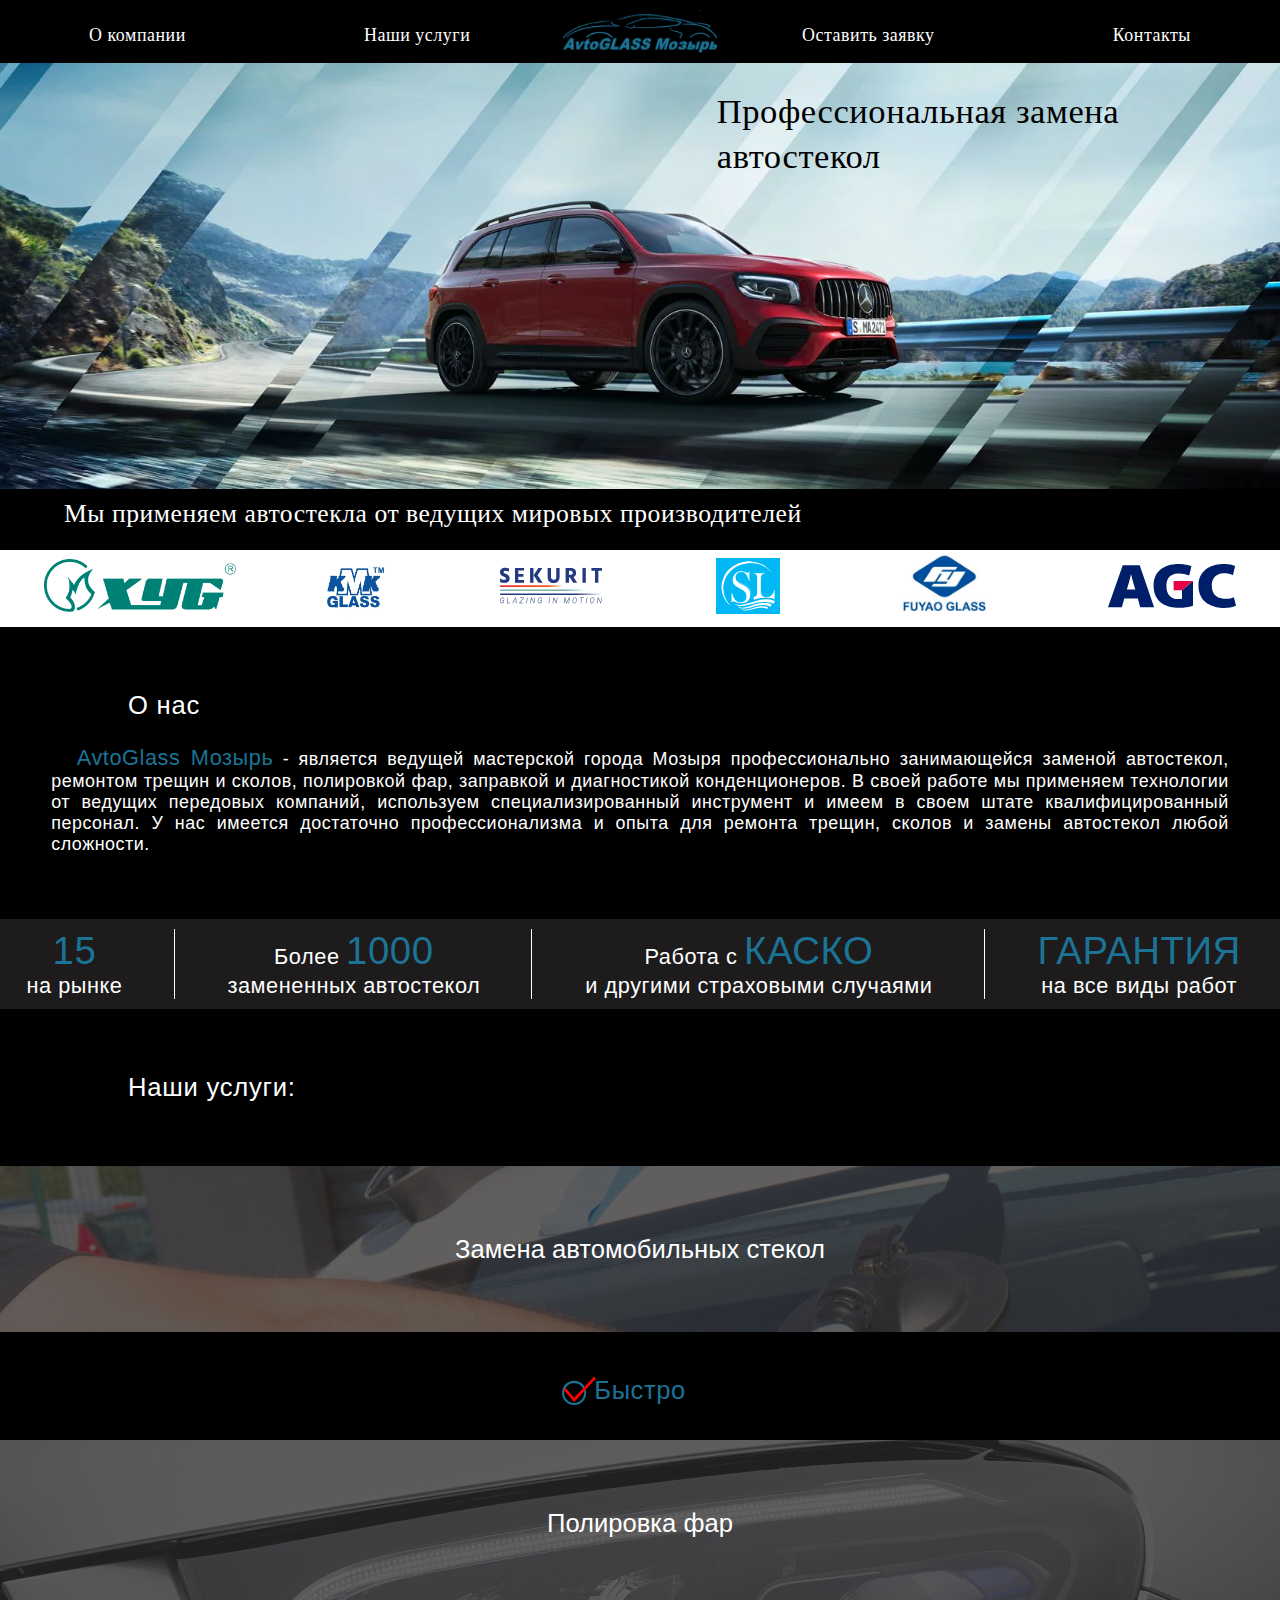
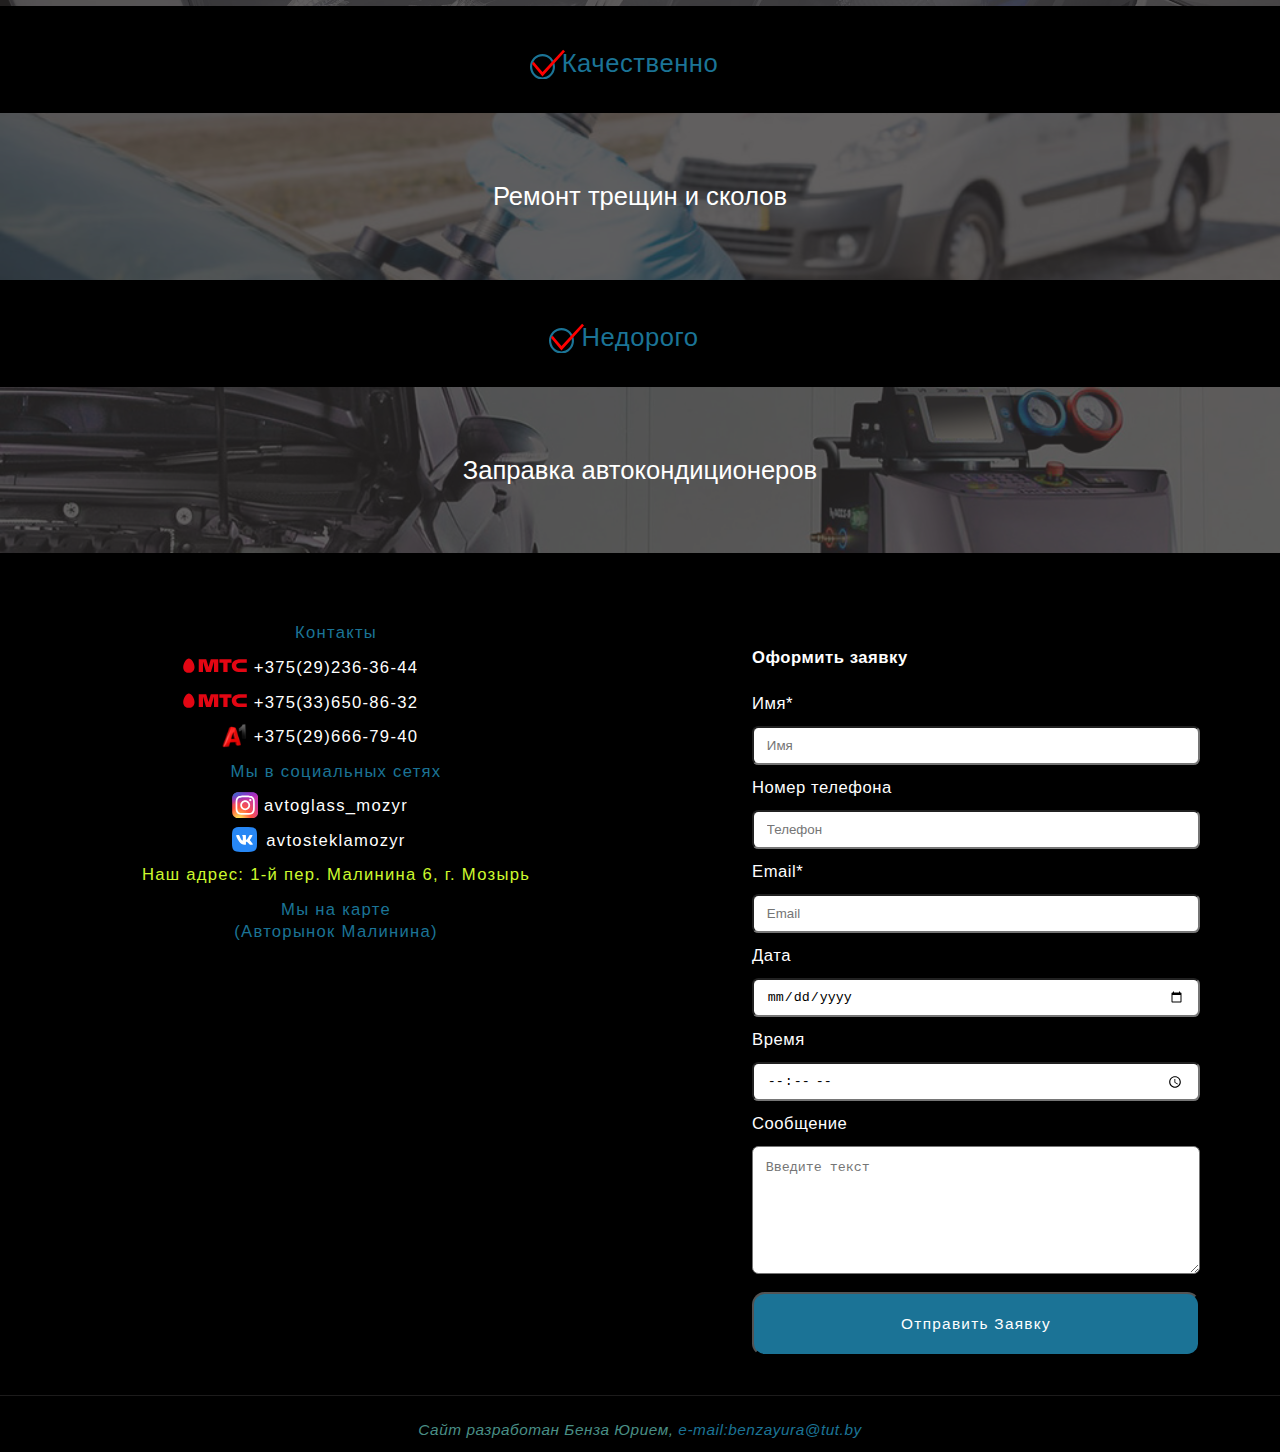
==== index.html @ aba59e52 "Update index.html" ====
<!DOCTYPE html>
<html lang="ru">

<head>
    <meta charset="utf-8">
    <meta name="viewport" content="width=device-width, initial-scale=1">
    <meta name="keywords" content="Мозырь, ">
    <meta name="description" content="">
    <title>Замена автостекал, ремонт сколов, палировка фар, заправка кондиционера</title>
    <script src="https://code.jquery.com/jquery-3.5.1.min.js"
        integrity="sha256-9/aliU8dGd2tb6OSsuzixeV4y/faTqgFtohetphbbj0=" crossorigin="anonymous"></script>

    <link rel="preconnect" href="https://fonts.googleapis.com">
    <link rel="preconnect" href="https://fonts.gstatic.com" crossorigin>
    <link href="https://fonts.googleapis.com/css2?family=Montserrat&display=swap" rel="stylesheet">

    <link href="styleglass1.css" rel="stylesheet" type="text/css">
    <link href="normalize.css" rel="stylesheet" type="text/css">

<body>
    <!--обертка сайта-->
    <!--Шапка сайта-->
    <header class="header">

        <!--Блок шапки с логотипом-->
        <nav class="nav">
            <img class="logo-img" src="image/logoautoglass.svg" width="230" height="70" alt="логотип">

            <ul>
                <li><a href="#about">О компании</a></li>
                <li><a href="#works">Наши услуги</a></li>
                <li><a href="#form_title">Оставить заявку</a></li>
                <li><a href="#contact">Контакты</a></li>
            </ul>
        </nav>
    </header>
    <div class="wrapper">
        <main>
            <h1 class="visiality-hidden"> Замена автостекол, ремонт автостекол, трещин и сколов, полировка фар, заправка
                автокондиционера в Мозыре</h1>
            <section class="presento">
                <h2 class="visiality-hidden">Профессиональная замена автостекол</h2>
                <p>Профессиональная замена автостекол</p>
                <p>Мы применяем автостекла от ведущих мировых производителей </p>

                <ul class="logo_contener">
                    <li><a href="https://www.xinyiglass.com/en/" target="_blank"><img class="logo-XYG" src="image/logo_contener/XYG-logo_Welcome.png" width="230" height="70"   alt="логотип XYG"></a></li>
                    <li><a href="https://kmk.nnov.ru/" target="_blank"><img class="logo-KMK" src="image/logo_contener/KMK_glass.png" width="120" height="70" alt="логотип KMK Glass"></a></li>
                    <li><a href="https://www.saint-gobain-sekurit.com/" target="_blank"><img class="logo-sekurit"  src="image/logo_contener/securit.svg" width="230" height="70"   alt="логотип sekurit"></a></li>
                    <li><a href="https://steklo-lux.ru/" target="_blank"><img class="logo-lemson" src="image/logo_contener/lemson.svg" width="100" height="70" alt="логотип lemson"></a>
                    </li>
                    <li><a href="https://www.fuyaogroup.com/en/" target="_blank"><img class="logo-fyg" src="image/logo_contener/fyg-720.jpg" width="230" height="70" alt="логотип fyg"></a>
                    </li>

                    <li><a href="https://www.agc-glass.eu/ru/o-kompanii/agc-glass-russia" target="_blank"><img class="logo-AGC" src="image/logo_contener/logo.svg" width="230" height="70"  alt="логотип AGC"></a></li>
                </ul>
            </section>
            <section class="about">
                <h2 id="about">О нас</h2>
                <p><span>AvtoGlass Мозырь</span> - является ведущей мастерской города Мозыря профессионально
                    занимающейся заменой автостекол, ремонтом трещин и сколов, полировкой фар, заправкой и диагностикой конденционеров.
                    В своей работе мы применяем технологии от ведущих передовых компаний, используем специализированный инструмент и имеем в своем штате квалифицированный персонал.
                    У нас имеется достаточно профессионализма и опыта для ремонта трещин, сколов и замены автостекол любой сложности. </p>
                <ul class="about_advantage">
                    <li><span>15</span> <br> на рынке</li>
                    <li>Более <span>1000</span> <br> замененных автостекол</li>
                    <li>Работа с <span>каско</span> <br>и другими страховыми случаями </li>
                    <li><span>гарантия</span> <br>на все виды работ</li>
                </ul>
            </section>
            <section class="works">
                <h2 id="works">Наши услуги:</h2>
                <!--<ul class="works_list">
       <li>Быстро</li>
       <li>Качественно</li>
       <li>Недорого</li>
       </ul>-->
                <div class="services">
                    <div class="flex">
                        <button class="button glass" onclick="myFunction1()"></button>

                    </div>
                    <div class=" myDIV myDIV1" id="myDIV1">
                        <div class="myDIV1_contener1">
                            <div>
                                <img class="img_contener1" src="image/glassCrack1.jpg" width="700" height="515"
                                    alt="Поврежденное стекло">
                                <p>Помните! Безопасность на дорогах - превыше всего!</p>
                                <p>В соответвии с действующими ПДД Республики Беларусь запрещается участие транспортных
                                    средств в дорожном движении если ветровое стекло транспортного средства со стороны
                                    водителя имеет трещину (трещины) в зоне, очищаемой стеклоочистителем (ПДД приложение
                                    4 глава 4 п.24).</p>
                            </div>
                            <p class="myDIV1_p1"> Знаете ли вы, что лобовое стекло вашего автомобиля является защитным
                                устройством?
                                В дополнение к своей основной функции защиты пассажиров автомобиля от ветра, воды и
                                мусора, ветровое стекло может помочь уменьшить травмы при аварии и даже спасти вашу
                                жизнь или жизнь пассажира.
                                <br>Как? <br>
                                При столкновении ветровое стекло предотвращает попадание большинства посторонних
                                предметов в салон автомобиля. Во многих автомобилях ветровое стекло также играет
                                решающую роль в срабатывании подушки безопасности переднего пассажира. Наконец, ветровое
                                стекло (и заднее стекло) поддерживает крышу автомобиля при опрокидывании, чтобы
                                предотвратить ее обрушение.
                                Повреждение ветрового стекла может ухудшить обзор водителя в дополнение к описанным выше
                                функциям безопасности. Поэтому важно регулярно проверять ветровое и другие стекла на
                                наличие проблем. Если ваше лобовое стекло треснуло или каким-либо образом повреждено,
                                вам следует обратиться в свою страховую компанию или к специалисту по автомобильным
                                стеклам, чтобы договориться о ремонте или замене.</>
                        </div>
                        <p>Мы предлагаем:</p>
                        <div class="myDIV1_contener2">
                            <img class="img_contener2" src="image/glass1.png" width="700" height="515"
                                alt="Поврежденное стекло">

                            <ul>
                                <li> Качественную замену автомобильных стекол опытным персоналом </li>
                                <li> Использование сертифицированного профессионального инструмента</li>
                                <li> Консультацию и подбор автомобильных стекол для Вашего автомобиля </li>
                                <li> Автомобильные стекла от ведущих мировых производителей в наличии и под заказ. </li>
                                <li> Каждое автомобильное стекло имеет сертификат соответствия ТР ТС 018/2011 “ О
                                    безопасности колесных транспортных средств”</li>
                                <li> Предварительную запись , для экономии Нашего и Вашего времени</li>
                                <li>Вкусный бесплатный кофе (пока Мы работаем Вы отдыхаете)</li>
                            </ul>
                        </div>
                        <div class="myDIV1_contener3">
                            <figure class="gallery">
                                <figcaption><a class='desktop'>Наши работы</a>
                                </figcaption>
                                        <img class="full-foto" src="image/gallery/gallery1.jpg" width="1440"
                                            height="900" alt="Фотогалерея">
                            </figure>
                            <figure class="gallery-item">
                                <button class="gallery-img_item" type="button"><img src="image/gallery/gallery1.jpg"
                                        width="320" height="240" alt="Фотогалерея"></button>
                                <button class="gallery-img_item" type="button"><img src="image/gallery/gallery2.jpg"
                                        width="320" height="240" alt="Фотогалерея"></button>
                                <button class="gallery-img_item" type="button"><img src="image/gallery/gallery3.jpg"
                                        width="320" height="240" alt="Фотогалерея"></button>
                                <button class="gallery-img_item" type="button"><img src="image/gallery/gallery4.jpg"
                                        width="320" height="240" alt="Фотогалерея"></button>
                                <button class="gallery-img_item" type="button"><img src="image/gallery/gallery5.jpg"
                                        width="320" height="240" alt="Фотогалерея"></button>
                                <button class="gallery-img_item" type="button"><img src="image/gallery/gallery6.jpg"
                                        width="320" height="240" alt="Фотогалерея"></button>
                                <button class="gallery-img_item" type="button"><img src="image/gallery/gallery7.jpg"
                                        width="320" height="240" alt="Фотогалерея"></button>
                                <button class="gallery-img_item" type="button"><img src="image/gallery/gallery8.jpg"
                                        width="320" height="240" alt="Фотогалерея"></button>
                                <button class="gallery-img_item" type="button"><img src="image/gallery/gallery9.jpg"
                                        width="320" height="240" alt="Фотогалерея"></button>
                                <button class="gallery-img_item" type="button"><img src="image/gallery/gallery10.jpg"
                                        width="320" height="240" alt="Фотогалерея"></button>
                                <button class="gallery-img_item" type="button"><img src="image/gallery/gallery11.jpg"
                                        width="320" height="240" alt="Фотогалерея"></button>
                                <button class="gallery-img_item" type="button"><img src="image/gallery/gallery12.jpg"
                                        width="320" height="240" alt="Фотогалерея"></button>
                                <button class="gallery-img_item" type="button"><img src="image/gallery/gallery13.jpg"
                                        width="320" height="240" alt="Фотогалерея"></button>
                                <button class="gallery-img_item" type="button"><img src="image/gallery/gallery14.jpg"
                                        width="320" height="240" alt="Фотогалерея"></button>
                                <button class="gallery-img_item" type="button"><img src="image/gallery/gallery15.jpg"
                                        width="320" height="240" alt="Фотогалерея"></button>
                                <button class="gallery-img_item" type="button"><img src="image/gallery/gallery16.jpg"
                                        width="320" height="240" alt="Фотогалерея"></button>
                            </figure>

                        </div>
                        <div class="myDIV1_social">
                            <p>Еще больше работ вы можете посмотреть:</p>
                            <p><a class="myDIV1_instagram"
                                    href="https://www.instagram.com/avtoglass_mozyr/">avtoglass_mozyr</a></p>
                            <p><a class="myDIV1_vk" href="https://vk.com/avtosteklamozyr">avtosteklamozyr</a></p>
                        </div>
                    </div>
                    <div class="between">
                        <p>Быстро</p>
                    </div>

                    <button class="button headlight" onclick="myFunction2()"></button>
                    <div class=" myDIV myDIV2" id="myDIV2">
                        <div class="myDIV2_contener1">
                            <p></p>
                            <p>Во время эксплуатации транспортного средства со временем в результате воздействия
                                окружающей среды (в виде взвешенных твердых частиц песка, пыли, мелких камней и др.)
                                происходит износ поверхности стекла (пластика) фары. Потускнение и потертости
                                поверхности фар приводят к рассеиванию света и уменьшению освещения участка дороги, что
                                в свою очередь влияет на безопасность дорожного движения.
                                <br> Мы рекомендуем при старении и износе поверхности стекла (пластика) фар производить
                                их полировку. Полировка фар позволит восстановить их светотехнические характеристики.
                            </p>
                        </div>
                        <div class="myDIV2_contener2">
                            <ul>
                                <li> В нашей мастерской Вы сможете: </li>
                                <li> Получить бесплатную консультацию по полировке фар или их замене на Вашем автомобиле
                                </li>
                                <li> Произвести полировку фар опытным персоналом с использованием профессиональных
                                    средств </li>
                                <li> Подготовить фары Вашего автомобиля к прохождению техосмотра</li>
                                <li> Подобрать и заказать новую фару в Нашем магазине</li>
                                <li> Произвести замену фар Вашего автомобиля</li>
                                <li>Предварительно записаться и не стоять в очереди</li>
                            </ul>
                            <div class='container'>
                                <div class='img background-img'></div>
                                <div class='img foreground-img'></div>
                                <input type="range" min="1" max="100" value="50" class="slider" name='slider'
                                    id="slider">
                                <div class='slider-button'></div>
                            </div>
                        </div>

                    </div>

                    <div class="between">
                        <p>Качественно</p>
                    </div>
                    <button class="button crack" onclick="myFunction3()"></button>
                    <div class=" myDIV myDIV3" id="myDIV3">
                        <div class="myDIV3_contener">

                            <p class="myDIV3_image1"></p>



                            <p>Каждый автовладелец знает, что всегда есть вероятность повреждения автомобильного стекла
                                во время движения по дорогам.
                                В случае повреждения автомобильного стекла необходимо сразу же обратиться в
                                специализированную мастерскую для того чтобы минимизировать последствия от полученного
                                повреждения. Если не вовремя обратиться к специалистам по ремонту трещин и сколов, то со
                                временем скол или маленькая трещина перейдет в более серьезное повреждение, которое
                                повлечет за собой замену целого стекла .
                                Конечно, Вы можете купить в интернете (магазине) набор для ремонта сколов и трещин и
                                попробовать самим отремонтировать повреждения. Но задайте себе вопрос : - а хватает ли у
                                меня опыта, для выполнения таких работ?; Ведь при ремонте сколов и трещин необходим
                                драгоценный опыт который накапливается годами, нужен профессиональный инструмент и нужен
                                соблюдать технологию ремонта. Своми действиями вы можете усугубить ситуацию с Вашим
                                поврежденным стеклом и в последствии Вам понадобиться не ремонт а замена всего стекла.

                            </p>
                        </div>
                        <p class="myDIV3_p1">При обращении в Нашу мастерскую:</p>
                        <ul class="myDIV3_ul1">
                            <li>Вы получите бесплатную консультацию по поврежденному автомобильному стеклу Вашего
                                автомобиля.</li>
                            <li>Качественный ремонт трещин и сколов опытным персоналом, с использованием
                                специализированого инструмента и применением профессиональных материалов.</li>
                            <li>В случае невозможности ремонта автомобильного стекла (в виду сильного повреждения или
                                уменьшению прочности стекла при ремонте), мы предложим Вам новое стекло в наличии или
                                под заказ.</li>
                        </ul>
                        <p class="myDIV3_p2">Будем рады видеть Вас в нашей мастерской и оказать Вам помощь в ремонте
                            сколов и трещин. Мы уверены что Наш ремонт трещин и сколов позволит Вам довольно на долго
                            отлажить дорогостоящую замену автомобильного стекла.</p>
                        <p class="myDIV3_p3"> Для Вас мы подготовили небольшую памятку в случае повреждения Вашего
                            автомобильного стекла:
                        </p>
                        <ul class="myDIV3_ul2">
                            <li>При образовании на Вашем автомобильном стекле скола или трещены, следует немедленно
                                защитить (заклеить подручными средствами:скотч, наклейка, лейкопластырь) место
                                повреждения от попадания в него влаги, пыли или грязи. </li>
                            <li>По возможности как можно быстрее навестите специализированную мастерскую для устранения
                                скола или трещины</li>

                        </ul>
                        <p class="myDIV3_p4">По ремонту автомобильных стекол создано не мало роликов на YouTube, мы
                            рекомендуем посмотреть материал от аттестованных проффесионалов НТВ+ передача “Главная
                            дорога”</p>
                        <div class="video"><video controls preload="metadata" poster="image/road.png" width="640"
                                height="360" src=""></video></div>
                    </div>
                    <div class="between">
                        <p>Недорого</p>
                    </div>
                    <button class="button autoconditioner" onclick="myFunction4()"></button>
                    <div class="myDIV myDIV4" id="myDIV4">
                        <figure class="myDIV4_image1"><img src="image/condishion1.jpg" width="1024" height="683"
                                alt="Кондиционер"></figure>
                        <p>Все автомобилисты знают, насколько важен исправный автомобильный кондиционер, чтобы пережить
                            жаркое лето. Нет ничего более разочаровывающего, чем сесть в свой автомобиль в жаркий летний
                            день и встретить теплый душный воздух. Вдвое больше, когда вы запускаете систему
                            кондиционирования воздуха на полную мощность и не чувствуете никакой разницы! </p>
                        <p><span>Так какой же принцип работы кондиционера ? </span></p>
                        <p>Кондиционер охлаждает воздух за счет изменения агрегатных состояний рабочего вещества системы
                            — хладагента. Хладагент при переходе из одного агрегатного состояния в другое принимает или
                            отдает тепло. В контуре системы кондиционирования хладагент переходит из газообразного
                            состояния в жидкое в конденсоре, затем проходит через фильтр-осушитель и в испарителе вновь
                            переходит в газообразное состояние.
                            Хладагент поступает в компрессор в газообразном состоянии, где сжимается до 1200 кПа, отчего
                            температура хладагента повышается до 150С, и направляет его дальше по контуру к конденсору.
                            В конденсоре сжатый хладагент переходит в жидкое состояние – конденсируется, и выделяет
                            тепло, которое рассеивается в окружающей среде. Затем хладагент в виде жидкости высокого
                            давления проходит через фильтр-осушитель и направляется в испаритель. Фильтр-осушитель —
                            следующий блок — удаляет загрязнения и воздух из жидкого хладагента, а также уменьшает
                            влажность.
                            В испарителе давление хладагент движется по трубкам. Вентилятор продувает воздух из салона
                            автомобиля через испаритель, воздух охлаждается, тепло от него передается хладагенту.
                            Давление жидкости понижается, и хладагент становится газообразным.
                            После чего хладагент снова подается в компрессор и цикл замыкается.Мы рекомендуем
                            производить техническое обслуживание системы кондиционирования автомобиля один раз в два
                            года. Статистика показывает, что даже новые автомобили ежегодно теряют примерно 10%
                            газообразного хладагента в своих системах кондиционирования воздуха.  </p>
                        <figure class="myDIV4_image2"><img src="image/condishion2.jpg " width="1080" height="1080"
                                alt="Кондиционер"></figure>
                      
                        <p><span>Как понять нужна ли диагностика и заправка автомобильного кондиционера ?</span></p>

                        <ul class="myDIV4_diagnostik">
                            <li>Воздух, выдуваемый из вентиляционных отверстий автомобиля, уже не такой холодный, как
                                раньше. Это самый явный признак того, что вам нужно заправить автомобильный кондиционер.
                            </li>
                            <li>В жаркие дни ваш автомобильный кондиционер изо всех сил пытается снизить температуру в
                                салоне вашего автомобиля до комфортного уровня, но снижения температуры не происходит.
                            </li>
                            <li>Ваш автомобильный кондиционер издает неприятный затхлый запах. Этот запах вызван
                                скоплением влаги, частиц и грязи, скопившихся в газообразном хладагенте.
                            </li>
                            <li>Вы слышите странный стук, дребезжание или скрежет, исходящие из системы
                                кондиционирования автомобиля</li>
                        </ul>
                        <figure class="myDIV4_image3"><img src="image/condishion3.jpg" width="1080" height="1080"
                                alt="Кондиционер"></figure>
                        <ul class="myDIV4_masters">
                            <li>При обращении в нашу мастерскую:</li>
                            <li>Произведем осмотр приводных ремней и шкивов, рабочих клапанов, термостатов и шлангов на
                                наличие дефектов. </li>
                            <li>Проверим систему кондиционирования на наличие утечек</li>
                            <li>Проверим давление хладоагента в системе, при необходимости дозаполним систему</li>
                            <li>Проверим работоспособность Вашего автокондиционера, выявим и устраним все неисправности
                            </li>
                            <li>Дадим рекомендации на обслуживание Вашего автомобильного кондиционера</li>
                        </ul>
                        <div class="clearfix"></div>
                        <div class="myDIV4_image45">
                            <figure class="myDIV4_image4"><img src="image/condishion4.jpg" width="1080" height="1080"
                                    alt="Кондиционер"></figure>
                            <figure class="myDIV4_image5"><img src="image/condishion5.jpg" width="1080" height="1080"
                                    alt="Кондиционер"></figure>
                        </div>
                        <ul class="myDIV4_recomendet">

                            <li>Мы рекомендуем:</li>
                            <li>Раз в неделю запускайте кондиционер автомобиля. Это особенно важно зимой, так как
                                регулярно работающий кондиционер поддерживает давление хладагента. Когда наступит лето,
                                ваш кондиционер не потеряет давления и будет готов к жарким дням.
                            </li>
                            <li>Всегда держите окна закрытыми, когда работает кондиционер. Открытые окна означают, что
                                кондиционированный воздух теряется снаружи, поэтому топливо, необходимое для питания
                                кондиционера, тратится впустую.

                            </li>
                            <li>Профессиональное обслуживание вашей системы каждые 2 года. Как и любая другая часть
                                вашего автомобиля, система кондиционирования воздуха должна обслуживаться экспертами,
                                чтобы поддерживать ее оптимальную работу.</li>
                        </ul>
                    </div>
                </div>
            </section>
           
        </main>

    <footer>
     <div class="footer">
        <div class="contact">
            <p>Контакты</p>
            <ul class="tel" id="contact">
                <li><a class="MTS" href="tel:+375(29)236-36-44">+375(29)236-36-44</a></li>
                <li><a class="MTS" href="tel:+375(33)650-86-32">+375(33)650-86-32</a></li>
                <li><a class="A1" href="tel:+375(29)666-79-40">+375(29)666-79-40</a></li>
            </ul>
            <p>Мы в социальных сетях</p>
            <ul class="social">
                <li><a class="instagram"
                    href="https://www.instagram.com/avtoglass_mozyr/">avtoglass_mozyr</a></li>
                <li><a class="vk" href="https://vk.com/avtosteklamozyr">avtosteklamozyr</a></li>
               
            </ul>
            <address> Наш адрес: 1-й пер. Малинина 6, г. Мозырь</address> 
            <P>Мы на карте <br>(Авторынок Малинина)</P>
            <iframe class="map"
                src="https://www.google.com/maps/embed?pb=!1m18!1m12!1m3!1d1002.5286753889952!2d29.191171731152107!3d52.03789367559298!2m3!1f0!2f0!3f0!3m2!1i1024!2i768!4f13.1!3m3!1m2!1s0x46d6116b9465a79f%3A0xa7bdf211d21f48d2!2z0JDQstGC0L7RgdGC0LXQutC70LA!5e0!3m2!1sru!2sby!4v1644498384861!5m2!1sru!2sby"
                width="255" height="160" style="border:0;" allowfullscreen="" loading="lazy"></iframe>
        </div>
        <div class="form">
            <form action="sender.php" id="form" method="post">
                <h3 class="form_title" id="form_title">Оформить заявку</h3>
                <div class="form_item">
                <label for="formName" class="form_label">Имя*</label>
                <input id="formName" type="text" class="name form_input" name="name" placeholder="Имя"  tabindex="0" required>
                </div>
                <div class="form_item">
                <label for="tel" class="form_label">Номер телефона</label>
                <input id="tel" type="tel" class="phone form_input" name="phone" placeholder="Телефон" tabindex="0">
                </div>
                <div class="form_item">
                <label for="formEmail" class="form_label">Email*</label>
                <input  id="formEmail" type="email"  class="email form_input" name="email" placeholder="Email" required tabindex="0">
                </div>
                <div class="form_item">
                    <label for="formData" class="form_label">Дата</label>  
                    <input type="date" id="formData" class="form_input" name="data" tabindex="0">
                    </div>
                    <div class="form_item">
                        <label for="formTime" class="form_label">Время</label>  
                        <input type="time" id="formTime" class="form_input" name="time"  tabindex="0">
                        </div>
                <div class="form_item">
                <label for="formMessage" class="form_label">Сообщение</label>  
                <textarea id="formMessage" class="form_input" name="text" placeholder="Введите текст" tabindex="0"></textarea>
                </div>
             
                <button type="button" class="send-form form_button">Отправить Заявку</button>
                <div class="status"></div>
            </form>
        </div>
        </div>
        <address class="developer">Сайт разработан Бенза Юрием, <a href="mailto:benzayura@.tut.by">e-mail:benzayura@tut.by</a></address>
    </footer>
    <script>
        const slider = document.getElementById("slider");
        let sliderPos
        slider.addEventListener("input", function (e) {
            sliderPos = e.target.value;
            document.querySelector(".foreground-img").style.width = `${sliderPos}%`;
            document.querySelector(".slider-button").style.left = `calc(${sliderPos}% - 1.15vw)`;
        })
    </script>
    <script src="autoglass.js"></script>
    <script src="autoglass1.js"></script>

</body>

</html>
---- styleglass1.css ----
html{
font-size: 1.4vw;
font-family:'Roboto', sans-serif;
font-style: normal;
font-weight: normal;
letter-spacing: 0.03em;
}
* {
margin:0;
padding:0; 
box-sizing:border-box;
}
img {
max-width:100%;
height: auto;

}
a{
text-decoration:none;
color: #fff;
}
li {
list-style-type:none;
}
address {
font-size:inherit;
font-style:inherit;
}
.visiality-hidden {
visibility:hidden;
margin:0;
padding:0;
height: 0;
width: 0;
}

body {
background-color: #000;    
color: #fff;
}
h2 {
    font-size: 2vw;  
    font-style: normal;
font-weight: normal;
letter-spacing: 0.03em;
text-align: left;
text-indent: 10vw;
margin-top: 3vw;
margin-bottom: 2vw;
}
.visiality-hidden {
    visibility:hidden;
    margin:0;
    padding:0;
    height: 0;
    width: 0;
    }
  .myDIV{
    display:none;
  }
/* header*/
.header {
margin-top:0.8vw;  
margin-bottom: 0.5vw;  
position:relative; 
width: 100%;
font-weight: 200;
font-size: 1.4vw;

}
.nav {
display:flex;

}
.nav img {
margin: 0 auto;
width:12vw;
 }
nav ul {
    font-family: Roboto;
font-style: Regular;
position:absolute;
display:flex;
justify-content: space-around; 
align-items: center; 
width:100%;  
height:4vw;
}
nav ul li:nth-child(2) {
margin-right:6vw;    
}
nav ul li:nth-child(3) {
    margin-left:6vw;    
    }
   nav ul li a:hover {
     color:#1B7496;
    transform: scale(1.2);
    
      }   
/* presento*/
.presento {
background-image: url("image/presento1.webp");
min-height:40vw;
width:100%;
margin:0 auto;
background-size: contain;
background-repeat: no-repeat;
position: relative;
padding-top:0.5vw;

}
.presento p:first-of-type {
 color:#000;
 position:absolute;
 width:44vw;
 right:0vw;
 top:2vw;
 Font-family: Raleway;
 font-style: normal;
 font-weight: normal;
font-size: 2.7vw;

line-height:3.5vw;   
}
.presento p:last-of-type {
    margin-top: 33vw;
    margin-left: 5vw;
    Font-family: Raleway;
    font-style: normal;
    font-weight: normal;
   font-size: 2vw;
   line-height:3.5vw;   
   }
   .logo_contener {
       margin-top: 1vw;
   display: flex;   
   justify-content: space-around; 
   align-items: center; 
   background-color: #fff;
   height: 6vw;
   }
   .logo_contener li .logo-KMK{
    width:5vw;
   }
   .logo_contener li .logo-XYG {
    width:15vw;
   }
   .logo_contener li .logo-lemson {
    width:5vw;
   }
   .logo_contener li .logo-fyg {
    width:12vw;
   }
   .logo_contener li .logo-sekurit {
    width:12vw;
   }
   .logo_contener li .logo-AGC {
    width:10vw;
   }
   .logo_contener li:hover{
   transform: scale(1.1);
   
   }
   /* О нас*/
   .about {
     margin-top: 5vw;
    margin-bottom: 5vw;

   }
   .about p {
   
       margin-bottom: 3vw;
       margin-left: 4vw;
       margin-right: 4vw;
      text-align: justify; 
   }
   .about p span {
       margin-left: 2vw;
       font-size: 1.7vw;
       color: #1B7496;
   }
   .about_advantage {
    display: flex;
    justify-content: space-around; 
   align-items: center; 
   background-color: rgba(44, 42, 42, 0.65);
   min-height: 7vw;
   margin-top: 5vw;
   
   }
   .about_advantage li {
       text-align: center;
       font-size: 1.7vw;
       border-right: 1px solid #fff;
       padding-right: 4vw;
   }
   .about_advantage li:last-of-type {
    border-right: none; 
    padding-right: 1vw;
   }
   .about_advantage li span{
    font-size: 3vw;
    text-transform: uppercase;
    color: #1B7496;
   }
 /* Услуги*/

.works h2{
 margin-bottom: 5vw;
 
 }
 .works .services .button{

    width:100vw;
     height: 13vw;
 border:0;
   cursor:pointer;
   font-size:2vw;

 }

 .glass {
     background-image: url("image/glass.jpg");
     background-repeat: no-repeat;
     background-size: cover;
     text-align: center;
     line-height: 13vw;
     position: relative;
    
 }
 .glass::before {
     position: absolute;
     content: " Замена автомобильных стекол";
     background-color: rgba(44, 42, 42, 0.75);
     top:0;
     right:0;
     width:100vw;
     height: 13vw;
     color:#fff;
 }
 .headlight {
    background-image: url("image/headlight1.jpg");
    background-repeat: no-repeat;
    background-size: 100%;
    text-align: center;
    line-height: 13vw;
    position: relative;
}

.headlight::before {
    position: absolute;
    content: "Полировка фар";
    background-color: rgba(44, 42, 42, 0.75);
    top:0;
    right:0;
    width:100vw;
    height: 13vw;
    color:#fff;
}
.crack {
    background-image: url("image/crack1.jpg");
    background-repeat: no-repeat;
    background-size: cover;
    text-align: center;
    line-height: 13vw;
    position: relative;
}
.crack::before {
    position: absolute;
    content: "Ремонт трещин и сколов";
    background-color: rgba(44, 42, 42, 0.75);
    top:0;
    right:0;
    width:100vw;
    height: 13vw;
    color:#fff;
}
.autoconditioner {
    background-image: url("image/autoconditioner1.jpg");
    background-repeat: no-repeat;
    background-size: cover;
    text-align: center;
    line-height: 13vw;
    position: relative;
}
.autoconditioner::before {
    position: absolute;
    content: "Заправка автокондиционеров";
    background-color: rgba(44, 42, 42, 0.75);
    top:0;
    right:0;
    width:100vw;
    height: 13vw;
    color:#fff;
    
}
/*интерактивность*/

 .works .services .button:hover::before{
     content:"Подробнее";
    background-color: rgba(44, 42, 42, 0);
    transition-duration: 200ms;
    transition-timing-function:linear;
    box-shadow:0 0 200px rgba(27, 116, 150, 1);
    color:#000;
    font-size: 2vw;
    font-weight: 700;
    
}
.glass_show>p{
width:100%;
background-color: #fff;
color:#000;
}
.glass_contener {
  display:flex;
  justify-content: space-around;  
}
.glass_contener p{
    width:25vw;
}

.myDIV{
width:100vw;
text-align: center;
background-color: #000;    
}

.between {
  width:100vw;
  height:8vw;
display: flex;
justify-content: center;
padding-top: 3vw;
padding-bottom: 2vw;
font-size: 2vw;
}

.between p{
position:relative;
color: #1B7496;
}
.between p::before{
content:"";
position:absolute;
background-image: url("image/Group2.svg");
background-repeat: no-repeat;
background-size: contain;
width: 3vw;
height: 2.3vw;
left:-2.5vw;
top:-0vw;
}
/* Заполнение контейнера Замена автомобильного стекла*/
/* контейнер 1*/
.myDIV1_contener1{
    margin-top:2vw;
    display:flex;
    justify-content: space-around;
    font-size: 1.2vw;
    
}
.myDIV1_contener1>p {
text-align: justify;
width: 40vw; 
margin-right: 2vw;  
}
.myDIV1_contener1>div {
    width:49vw;
    text-align: center;
}

.img_contener1 {
    width:49vw;
background-size: cover;    
}
.myDIV1_contener1>div p:first-of-type{
    margin-top: 1vw;
    margin-bottom: 1vw;
 color:red;   
}
.myDIV1_contener1>div p:last-of-type{
    margin-top: 1vw;
    margin-bottom: 1vw;
    text-align: justify;
    text-indent: 1vw;
 color:rgb(27, 116, 150);   
}
.myDIV1_p1 {
 text-indent: 2vw; 
}
.myDIV1>p {
 
 font-size: 2.5vw;
 position: relative; 
 bottom: -3.2vw;
 font-style: italic;
  text-transform:uppercase;
 font-weight: 700;
 background:linear-gradient(0deg,rgb(255, 255, 255,1)40%, rgba(73, 143, 134, 1)50%);
-webkit-background-clip:text;
-webkit-text-fill-color:transparent;

}
.myDIV1_contener2{
    background-color: #1C1B1B;
    margin-top:2vw;
    display:flex;
    justify-content: space-around;
    height:33vw;
   padding-bottom: 1vw;
}
.myDIV1_contener2 img {
    margin-top: 2vw;
 width:30vw;
 height:30vw; 
 background-size: contain; 
 margin-left: 10vw; 
}
.myDIV1_contener2 ul{
    margin-top: 2vw;
   
 width:70vw;
 height:30vw; 

}
.myDIV1_contener2 ul li {
    width:50vw;
text-align: justify;
text-indent: 1vw;
margin-bottom: 2vw;
position:relative;
}
.myDIV1_contener2 ul li::before{
content: "";
position:absolute;
background-image: url('image/galka.svg');  
width:2vw;
height: 2vw;
background-repeat: no-repeat;
background-size: cover;  
top:-0.5vw;
left:-1.3vw;
}
.myDIV1_contener2 ul li:nth-child(1) {
 left:1vw;   
}
.myDIV1_contener2 ul li:nth-child(2) {
    left:0.5vw;   
   }
   .myDIV1_contener2 ul li:nth-child(3) {
    left:-0.3vw;   
   }
   .myDIV1_contener2 ul li:nth-child(4) {
    left:-1.5vw;   
   }
   .myDIV1_contener2 ul li:nth-child(5) {
    left:-2.7vw;   
   }
   .myDIV1_contener2 ul li:nth-child(6) {
    left:-4vw;   
   }
   .myDIV1_contener2 ul li:nth-child(7) {
    left:-4.7vw;   
   }
   /*Галерея*/
   .myDIV1_contener3 {
       margin-top: 1vw;
    padding-bottom: 1vw;  
    display:flex; 
    justify-content: center;
    align-items: center;
    width:100vw;
   }
   .myDIV1_contener3 .gallery {
   
	margin-top:2vw;
        text-align: center;
	font-size: 2vw;
  
        font-style: italic;
         
	}
    .myDIV1_contener3 .gallery .desktop{
         margin-bottom: 2vw;

    }
    .full-foto {
     width:40vw; 
     margin-right:5vw;
    margin-top: 1vw;  
    }
    .gallery-item {
        width:40vw;
        display:flex;
        flex-wrap: wrap;
        align-items: center;
        margin-top: 2vw;  
    }
    .gallery-img_item {
     width:10vw;
     height:10vw; 
     border:0;
     cursor: pointer;  
position:relative;
    }
    .gallery-img_item::after {
        content:"";
        width:10vw;
        height:10vw;
        background-color: rgba(122, 100, 100, 0.5); 
      
   position:absolute;
   top:0;
   right:0;
  
       }  
       .gallery-img_item:hover::after {
                  background-color: rgba(122, 100, 100, 0); 
       }
       .myDIV1_social p {
         font-style: italic;      
        padding-bottom: 1vw;    
        }
        .myDIV1_social p a{
       color:#498F86;
        position: relative;  
       }
       
       .myDIV1_social p a:hover {
        color:#1B7496;
       }
       .myDIV1_social .myDIV1_instagram::before {
        content:"";
        background-image:  url('image/social/Instagram_logo_2016 1.svg');
        width:2vw;
        height: 2vw;
        background-repeat: no-repeat;
        background-size: contain; 
        position: absolute;
        left:-2.5vw;  
       }
       .myDIV1_social .myDIV1_vk::before {
        content:"";
        background-image:  url('image/social/VK.com-logo 1.svg');
        width:2vw;
        height: 2vw;
        background-repeat: no-repeat;
        background-size: contain; 
        position: absolute;
        left:-2.5vw;  
       }
      /* контейнер 2*/ 
      /* Сравнение изображений*/
      .container {
        position: relative;
        width: 30vw;
        height: 24vw;
        border: 0.1vw solid #1B7496;
      }
      .img {
        position: absolute;
        top: 0;
        left: 0;
        width: 100%;
        height: 100%;
        background-size: 30vw 100%;
        background-repeat: no-repeat;
      }
      .background-img {
        background-image: url('image/compare1.jpg');
      }
      .foreground-img {
        background-image: url('image/compare2.jpg');
        width: 50%;
      }
      .slider {
        display: flex;
        justify-content: center;
        align-items: center;
        position: absolute;
        -webkit-appearance: none;
        appearance: none;
        width: 100%;
        height: 100%;
        background: rgba(242,242,241,.3);
        outline: none;
        margin: 0;
        transition: all .2s;
      }
      .slider:hover {
        background: rgba(242,242,241,.1); 
      }
      .slider::-webkit-slider-thumb {
        -webkit-appearance: none;
        appearance: none;
        width: 0.15vw;
        height: 24vw;
        background: rgba(28, 27, 27, 0.73);
      }
      .slider-button {
        pointer-events: none;
        position: absolute;
        width: 2vw;
        height: 2vw;
        border-radius: 50%;
        background-color: rgba(28, 27, 27, 0.73);
        left: calc(50% - 1vw);
        top: calc(50% - 1vw);
        display: flex;
        justify-content: center;
        align-items: center;
      }
      .slider-button::after {
        content: '';
        padding: 0.2vw;
        display: inline-block;
        border: solid #fff;
        border-width: 0 0.15vw 0.15vw 0;
        transform: rotate(-45deg);
      }
      .slider-button::before {
        content: '';
        padding: 0.2vw;
        display: inline-block;
        border: solid #fff;
        border-width: 0 0.15vw 0.15vw 0;
        transform: rotate(135deg);
      }
      .myDIV2 {
        width:100vw;
      }
      .myDIV2_contener1, .myDIV2_contener2{
        display: flex;
        margin-top: 2vw;
        padding-left: 5vw;
        padding-right: 5vw;
        justify-content: space-around;
        align-items: center;
        text-indent: 1vw;
      }
      .myDIV2_contener1 {
        text-indent: 2vw;
      }
      .myDIV2_contener1 p:nth-child(1) {
       width:46vw;
       height:26vw;
       background-image: url("image/headlight1.jpeg");  
       background-repeat: no-repeat;
       background-size: cover; 
      
      }
      .myDIV2_contener1 p:nth-child(2){
        width:35vw;
text-align: justify;
      }
    
      .myDIV2_contener2 ul{

        width:40vw; 
        text-align: justify;  
      }
      .myDIV2_contener2 ul li {
        padding-bottom: 1vw;
        position:relative;
      }
      .myDIV2_contener2 ul li:first-of-type{
      color:#1B7496;  
      
      }
      .myDIV2_contener2 ul li:not(:first-of-type)::before {
      
          content:"";
          background-image:  url('image/galka1.svg');
          width:2vw;
          height: 2vw;
          background-repeat: no-repeat;
          background-size: contain; 
          position: absolute;
          left:-2vw;  
         }
         .container::after{
           content:"До полировки";
           position: absolute;
          top:24vw;
          font-size: 1.2vw;
         }
         .container::before{
          content:"После полировки";
          position: absolute;
         top:24vw;
         right:18vw;
         font-size: 1.2vw;
        }
        .myDIV4 {
         
          text-align:justify;
          padding-left:5vw;
          padding-right:5vw;
          padding-top: 2vw;
         
        }
 /* контейнер 3*/ 
 .myDIV3 {
  ont-size: 1.2vw;
  line-height: 1.7vw;
    letter-spacing: 0.1vw;
 }
 .myDIV3_contener {
   display:flex;
text-align: justify;
padding-left:5vw;
padding-right: 5vw;
margin-top: 1vw;
text-indent: 2vw;
align-items: center;
justify-content: space-between;
 }

 .myDIV3_image1 {
  width:45vw;
  height: 32vw;
   background-image: url("image/mobile-service-1024x684.jpg");
   background-repeat: no-repeat;
   background-size: cover;
   margin-bottom: 1vw;
 }
 .myDIV3_contener p {
  width:42vw;
  font-size: 1.2vw;
  line-height: 1.7vw;
    letter-spacing: 0.1vw;
 }
 .myDIV3_p1 {
   text-align: left;
   margin-left:7vw;
   color:#498F86;
   font-size: 1.2vw;
  line-height: 1.7vw;
    letter-spacing: 0.1vw;
  }
  .myDIV3_ul1 {
   text-align: justify; 
   width:80vw;
   margin-left: 10vw;
   text-indent: 2vw;
   margin-top: 1vw;
   font-size: 1.2vw;
   line-height: 1.7vw;
     letter-spacing: 0.1vw;
  }
  .myDIV3_ul1 li {
   padding-bottom: 1vw;
   position: relative; 
   font-style: italic;
  }
  .myDIV3_ul1 li::before{
  content:"";
    background-image:  url('image/galka.svg');
    background-repeat: no-repeat;
    background-size: contain;
    width:1.5vw;
    height:1.5vw;
    position: absolute;
    top:0;
    left:0;
}

.myDIV3_p2 {
  text-align: justify;
  margin-left:5vw;
  width:85vw;
  color:#498F86;
  text-indent: 2vw;
   margin-top: 1vw;
   font-size: 1.2vw;
   line-height: 1.7vw;
     letter-spacing: 0.1vw;
 }
 .myDIV3_p3, .myDIV3_p4 {
  text-align: left;
  margin-left:7vw;
  margin-top: 1vw;
  font-size: 1.2vw;
   line-height: 1.7vw;
     letter-spacing: 0.1vw;
     text-indent: 2vw;
 }
 .myDIV3_ul2 {
  text-align: justify; 
  width:85vw;
  margin-left: 5vw;
  text-indent: 2vw;
  margin-top: 1vw;
  font-size: 1.2vw;
   line-height: 1.7vw;
     letter-spacing: 0.1vw;
    
 
 }
 .myDIV3_ul2 li {
  padding-bottom: 1vw;
  position: relative; 
  font-style: italic;
  margin-left: 5vw;
 }
 .myDIV3_ul2 li::before{
 content:"";
   background-image:  url('image/galka.svg');
   background-repeat: no-repeat;
   background-size: contain;
   width:1.5vw;
   height:1.5vw;
   position: absolute;
   top:0;
   left:0;
}
.video {
 margin: 0 auto;
 margin-top: 1vw;
  width:50vw;

}












           /* контейнер 4*/ 
           .myDIV4 {
            font-size: 1.2vw;
   line-height: 1.7vw;
     letter-spacing: 0.1vw;
           }
        .myDIV4 p{
text-indent: 1.5vw;
        }
                .myDIV4 span {
                  display:inline-block;
          color:#CDFA2D;
                 margin-top: 1vw;
                 margin-bottom: 1vw;
        }
        .myDIV4_image1 {
          width:40vw;
          height: 25vw;
          float: left;
          margin-right:2vw;
          margin-bottom:2vw;
        }
        .myDIV4_image2{
          width:20vw;
          height: 21vw;
                    float: right;
          margin-left:1.5vw;
          margin-top: 1vw;
        

        }
        .myDIV4_image3{
          width:38vw;
          height: 32vw;
          margin-right:1vw;
        
               }
               .myDIV4_image3 {
                float:left; 
              
                  padding-bottom: 1vw;
               }
               .clearfix {
                  clear: both;
                  height: 1vw;  
                  margin-bottom: 1vw;
               }
               .myDIV4_image45 {
              
             padding-bottom: 1vw;
          display:flex;
        
          justify-content: space-between;
          margin-bottom: 6vw;
               }

               .myDIV4_image4 {
                width:38vw;
                height: 32vw;
               

               }
               .myDIV4_image5 {
                width:38vw;
                height: 32vw;
                margin-top:1vw;
               }
            
               .myDIV4 ul li {
                text-indent: 2vw;
                padding-bottom: 1vw;
                font-style: italic;
                position:relative;
               }
               .myDIV4 .myDIV4_diagnostik li::before {
              content: "";
              background-image: url("image/galka2.svg");
              width:2vw;
              height: 1.5vw;
              background-repeat: no-repeat;
              background-size: cover;
              position:absolute;
              top:0;
              left:0;
              }
              .myDIV4_masters li:first-of-type{
                color:#CDFA2D;
              }
              .myDIV4 .myDIV4_masters li:not(:first-of-type):before {
                content: "";
                background-image: url("image/galka2.svg");
                width:2vw;
                height: 1.5vw;
                background-repeat: no-repeat;
                background-size: cover;
                position:absolute;
                top:0;
                left:39vw;
                }
                .myDIV4_recomendet  li:first-of-type{
                  color:#CDFA2D;
                }
                .myDIV4 .myDIV4_recomendet li:not(:first-of-type):before {
                  content: "";
                  background-image: url("image/galka2.svg");
                  width:2vw;
                  height: 1.5vw;
                  background-repeat: no-repeat;
                  background-size: cover;
                  position:absolute;
                  top:0;
                  left:0;
                  }
                /*form*/
                .footer {
                  display:flex;
                  justify-content: space-around;
                  margin-top: 5vw;
                  font-size: 1.3vw;
                }
                footer .contact{
                  width:40vw;

                }
               footer .map {
                width:100%;
                height:25vw; 
                margin-top: 1vw; 
                }

.form{

  width:35vw;
  padding:2vw 0;
  }
  .form_title{
  margin: 0 0 2vw 0;
  font-size: 1.3vw;
  }
  .form_item{
  margin: 0px 0px 1vw 0px;
  }
  .form_label {
  display:block;
  margin: 1vw 0px 1vw 0px;
  }
  .form_input {
  height:3vw;
  padding:0px 1vw;
  border-radius:0.5vw;
  width:100%;
  transition: all 05.s ease 0s;
  }
  label.error{
      display: none!important;
  }
  form input:focus{
      box-shadow: 0 0 15px #055acaab;
  
  }
  form input.error{
      box-shadow: 0 0 15px red;  
  }
  textarea.form_input{
      min-height:10vw;
      resize: vertical;
      padding: 1vw;}
  .file {
          margin-bottom:1vw;
      }
  
      
  
  .file_button{
      display: inline-flex;
      min-height: 3vw;
      border-radius: 0.5vw;
      justify-content: center;
      padding:0px 1vw;
      align-items: center;
      background-color: #d3dbe2;
      padding: 0px 1vw;
     border: none;
     margin-bottom: 1vw;
  
  }
  .form_button {
      margin-top: 1vw;
  width:100%;
  display: flex;
  justify-content: center;
  align-items: center;
  min-height: 5vw;
  background-color:  rgb(27, 115, 150);
  color:white;
  cursor: pointer;
  border-radius: 1vw; 
  font-size: 1.2vw;
line-height: 1.7vw;
  letter-spacing: 0.1vw;   
  }
  footer .contact {
text-align: center;
font-size: 1.3vw;
line-height: 1.7vw;
  letter-spacing: 0.1vw;
  }
  footer .contact ul {
    font-size: 1.3vw;
    line-height: 1.7vw;
      letter-spacing: 0.1vw; 
    margin-top: 1vw;  
  }
  footer .contact ul li{
    font-size: 1.3vw;
    line-height: 1.7vw;
      letter-spacing: 0.1vw; 
    padding-bottom: 1vw;  
  }
  footer .contact p {
color:#1B7496;

  }
  
  footer address {
    color:#CDFA2D;
    padding-bottom: 1vw;
  }
  footer .contact a:hover {
    color: #498F86;
  }
  footer .social a:hover {
    color:#498F86;
  }
  footer .tel .MTS {
  position: relative;  
  }
.tel .MTS:before {
    position: absolute;
    content:"";
    background-image: url("image/logo_contener/MTC.svg"); 
    background-repeat: no-repeat;
    background-size:contain;
    width:5vw;
    height: 1.5vw;
    top:0;
    left:-5.5vw;
    }
    footer .tel .A1 {
      position: relative;  
      }
    .tel .A1::before {
      position: absolute;
      content:"";
      background-image: url("image/logo_contener/А1 1.svg"); 
      background-repeat: no-repeat;
      background-size:contain;
      width:2vw;
      height:2vw;
      top:-0.3vw;
      left:-2.5vw;
      }
       footer .instagram, .vk{
        position: relative;  
        }
        footer .instagram::before{
          position: absolute;
          content:"";
          background-image: url("image/social/Instagram_logo_2016 1.svg"); 
          background-repeat: no-repeat;
          background-size:contain;
          width:2vw;
          height:2vw;
          top:-0.3vw;
          left:-2.5vw;

        }
        footer .vk::before{
          position: absolute;
          content:"";
          background-image: url("image/social/VK.com-logo 1.svg"); 
          background-repeat: no-repeat;
          background-size:contain;
          width:2vw;
          height:2vw;
          top:-0.3vw;
          left:-2.7vw;

        }
        .developer {
          font-size: 1.2vw;
          font-style: italic;
          margin-top: 1vw;
          padding-top: 2vw;
          border-top: 1px solid #1C1B1B;
          text-align: center;
          color:#498F86;
          padding-bottom: 1vw;
        }
        .developer a {
          color:#1B7496;
        }
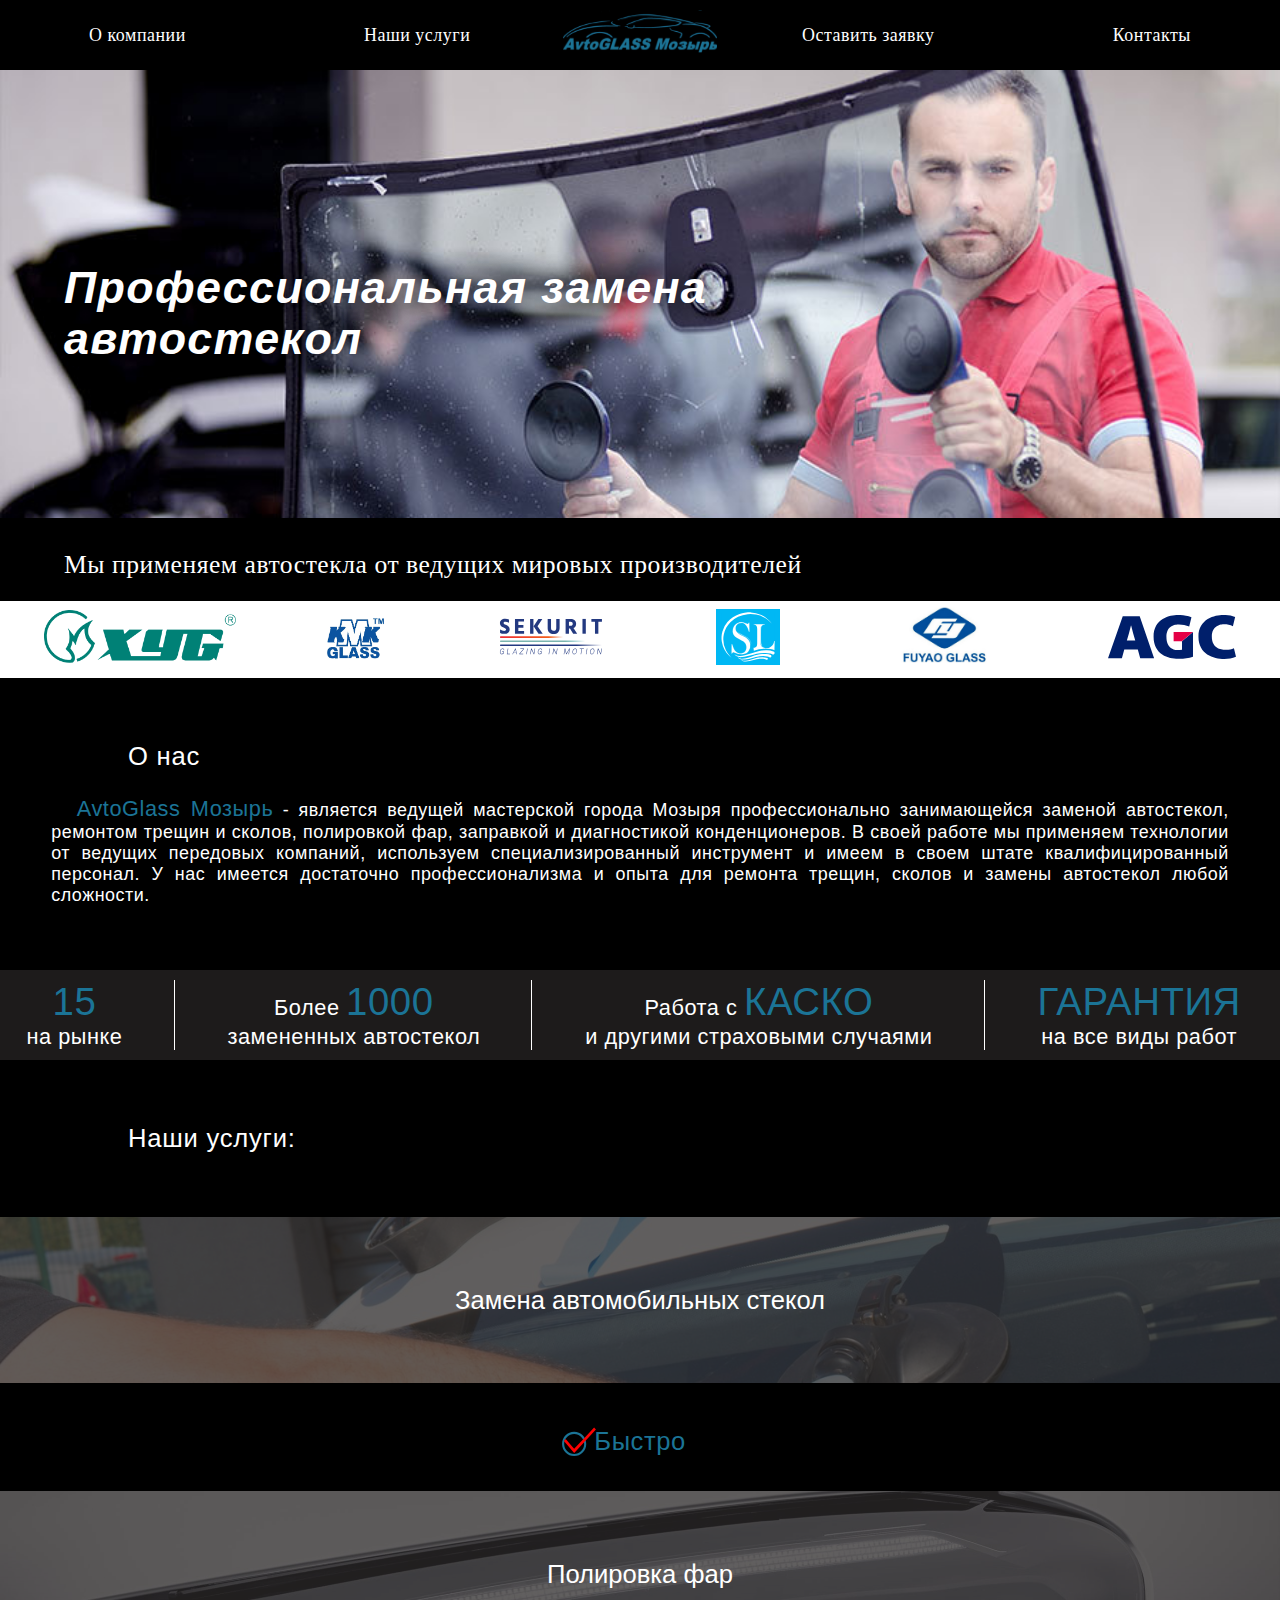
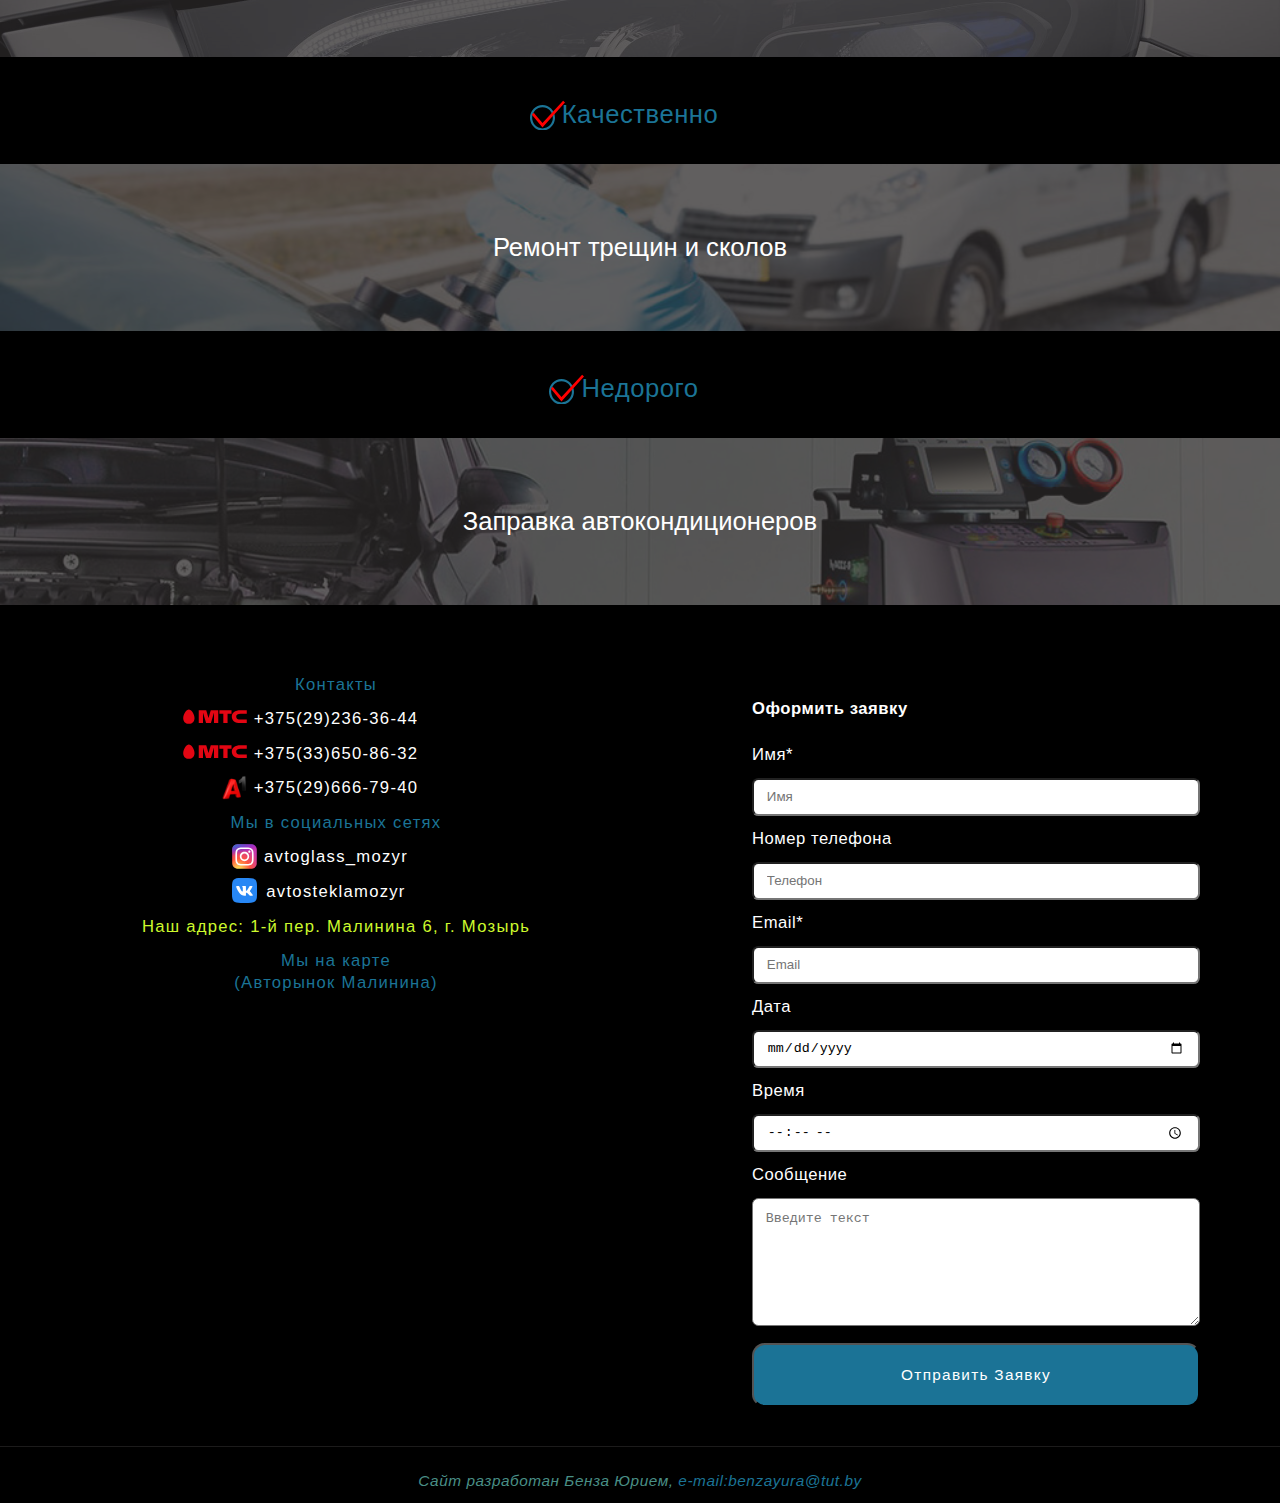
==== commit a6feeff6: "Add files via upload" ====
--- a/index.html
+++ b/index.html
@@ -40,8 +40,28 @@
                 автокондиционера в Мозыре</h1>
             <section class="presento">
                 <h2 class="visiality-hidden">Профессиональная замена автостекол</h2>
-                <p>Профессиональная замена автостекол</p>
-                <p>Мы применяем автостекла от ведущих мировых производителей </p>
+                <div class="slideshow-container">
+
+                    <div class="mySlides image1 fade">
+                     
+                      <h2 class="text1">Профессиональная замена автостекол</h2>
+                    </div>
+                    
+                    <div class="mySlides image2 fade">
+                      
+                      <h2 class="text2">Заправка и диагностика </h2>
+                      <h2 class="text21">автокондиционеров</h2>
+                    </div>
+                    
+                    <div class="mySlides image3 fade">
+                     
+                      <h2 class="text3">Полировка фар</h2>
+                    </div>
+                    
+                    </div>
+                       </section>
+                    
+                <p class="p_contener">Мы применяем автостекла от ведущих мировых производителей </p>
 
                 <ul class="logo_contener">
                     <li><a href="https://www.xinyiglass.com/en/" target="_blank"><img class="logo-XYG" src="image/logo_contener/XYG-logo_Welcome.png" width="230" height="70"   alt="логотип XYG"></a></li>
@@ -54,7 +74,7 @@
 
                     <li><a href="https://www.agc-glass.eu/ru/o-kompanii/agc-glass-russia" target="_blank"><img class="logo-AGC" src="image/logo_contener/logo.svg" width="230" height="70"  alt="логотип AGC"></a></li>
                 </ul>
-            </section>
+      
             <section class="about">
                 <h2 id="about">О нас</h2>
                 <p><span>AvtoGlass Мозырь</span> - является ведущей мастерской города Мозыря профессионально
@@ -269,7 +289,7 @@
                             рекомендуем посмотреть материал от аттестованных проффесионалов НТВ+ передача “Главная
                             дорога”</p>
                         <div class="video"><video controls preload="metadata" poster="image/road.png" width="640"
-                                height="360" src=""></video></div>
+                                height="360" src="image/videoplayback_2.mp4"></video></div>
                     </div>
                     <div class="between">
                         <p>Недорого</p>
@@ -419,6 +439,25 @@
         <address class="developer">Сайт разработан Бенза Юрием, <a href="mailto:benzayura@.tut.by">e-mail:benzayura@tut.by</a></address>
     </footer>
     <script>
+        var slideIndex = 0;
+        showSlides();
+        
+        function showSlides() {
+            var i;
+            var slides = document.getElementsByClassName("mySlides");
+           
+            for (i = 0; i < slides.length; i++) {
+               slides[i].style.display = "none";  
+            }
+            slideIndex++;
+            if (slideIndex > slides.length) {slideIndex = 1}    
+            
+            slides[slideIndex-1].style.display = "block";  
+            
+            setTimeout(showSlides, 3000); // Change image every 2 seconds
+        }
+        </script>
+    <script>
         const slider = document.getElementById("slider");
         let sliderPos
         slider.addEventListener("input", function (e) {
@@ -432,4 +471,4 @@
 
 </body>
 
-</html>
+</html>--- a/styleglass1.css
+++ b/styleglass1.css
@@ -99,31 +99,131 @@
       }   
 /* presento*/
 .presento {
-background-image: url("image/presento1.webp");
-min-height:40vw;
+
+min-height:35vw;
 width:100%;
 margin:0 auto;
-background-size: contain;
-background-repeat: no-repeat;
-position: relative;
 padding-top:0.5vw;
-
-}
-.presento p:first-of-type {
- color:#000;
- position:absolute;
- width:44vw;
- right:0vw;
- top:2vw;
- Font-family: Raleway;
- font-style: normal;
- font-weight: normal;
-font-size: 2.7vw;
-
-line-height:3.5vw;   
-}
-.presento p:last-of-type {
-    margin-top: 33vw;
+padding-bottom: 1vw;
+}
+
+/*слайдер*/
+.mySlides {display: none;
+  width:100vw;
+  min-height:35vw;}
+.slideshow-container {
+  max-width: 100vw;
+  position: relative;
+  margin: auto;
+}
+
+/* Caption text */
+.text1 {
+  color: #fff;
+  font-weight: bold;
+  font-size: 3.5vw;
+  font-style: italic;
+  position: absolute;
+  top:12vw;
+  left:5vw;
+  width: 60vw;
+  text-shadow: 1px 1px 30px rgb(0, 0, 0);
+  text-indent: 0;
+}
+.text2 {
+  color: rgba(52, 251, 254, 0.8);
+  font-weight: bold;
+  font-size: 3.5vw;
+  font-style: italic;
+  position: absolute;
+  top:0;
+  left:8vw;
+  width: 60vw;
+  /*text-shadow: 1px 1px 20px rgba(52, 251, 254, 0.8);*/
+  text-indent: 0;
+}
+.text21 {
+  color:rgba(254, 52, 52, 0.8);
+  font-weight: bold;
+  font-size: 3.5vw;
+  font-style: italic;
+  position: absolute;
+  top:7vw;
+  left:35vw;
+  width: 30vw;
+  /*text-shadow: 1px 1px 30px rgb(255, 255, 255);*/
+  text-indent: 0;
+}
+.text3 {
+  color:rgb(255, 255, 255);
+  font-weight: bold;
+  font-size: 3.5vw;
+  font-style: italic;
+  position: absolute;
+  top:1vw;
+  left:5vw;
+  width: 20vw;
+  text-shadow: 1px 1px 50px rgba(151, 182, 208, 1);
+  text-indent: 0;
+}
+
+/* Number text (1/3 etc) */
+
+
+/* The dots/bullets/indicators */
+
+
+
+
+/* Fading animation */
+.fade {
+  -webkit-animation-name: fade;
+  -webkit-animation-duration: 1.5s;
+  animation-name: fade;
+  animation-duration: 1.5s;
+}
+
+@-webkit-keyframes fade {
+  from {opacity: .4} 
+  to {opacity: 1}
+}
+
+@keyframes fade {
+  from {opacity: .4} 
+  to {opacity: 1}
+}
+
+
+
+.mySlides {
+   width:100vw;
+ height: auto;
+  padding:0;
+  margin:0;
+ 
+
+}
+.image1 {
+ background-image: url('image/presento2.jpg');
+ background-repeat: no-repeat;
+background-size: cover;
+}
+.image2 {
+ background-image: url('image/car-airconditioning-service-dandenong2n.jpg');
+ background-repeat: no-repeat;
+background-size: cover;
+}
+.image3 {
+ background-image: url('image/Mercedes-Benz-lightning-technology.jpg');
+ background-repeat: no-repeat;
+background-size: cover;
+}
+
+
+.p_contener {
+   margin-top: 1vw;
+  
+   
     margin-left: 5vw;
     Font-family: Raleway;
     font-style: normal;
@@ -132,6 +232,7 @@
    line-height:3.5vw;   
    }
    .logo_contener {
+ 
        margin-top: 1vw;
    display: flex;   
    justify-content: space-around; 
@@ -220,7 +321,7 @@
  }
 
  .glass {
-     background-image: url("image/glass.jpg");
+     background-image: url("/image/glass.jpg");
      background-repeat: no-repeat;
      background-size: cover;
      text-align: center;
@@ -239,7 +340,7 @@
      color:#fff;
  }
  .headlight {
-    background-image: url("image/headlight1.jpg");
+    background-image: url("/image/headlight1.jpg");
     background-repeat: no-repeat;
     background-size: 100%;
     text-align: center;
@@ -258,7 +359,7 @@
     color:#fff;
 }
 .crack {
-    background-image: url("image/crack1.jpg");
+    background-image: url("/image/crack1.jpg");
     background-repeat: no-repeat;
     background-size: cover;
     text-align: center;
@@ -276,7 +377,7 @@
     color:#fff;
 }
 .autoconditioner {
-    background-image: url("image/autoconditioner1.jpg");
+    background-image: url("/image/autoconditioner1.jpg");
     background-repeat: no-repeat;
     background-size: cover;
     text-align: center;
@@ -343,7 +444,7 @@
 .between p::before{
 content:"";
 position:absolute;
-background-image: url("image/Group2.svg");
+background-image: url("/image/Group2.svg");
 background-repeat: no-repeat;
 background-size: contain;
 width: 3vw;
@@ -434,7 +535,7 @@
 .myDIV1_contener2 ul li::before{
 content: "";
 position:absolute;
-background-image: url('image/galka.svg');  
+background-image: url('/image/galka.svg');  
 width:2vw;
 height: 2vw;
 background-repeat: no-repeat;
@@ -532,7 +633,7 @@
        }
        .myDIV1_social .myDIV1_instagram::before {
         content:"";
-        background-image:  url('image/social/Instagram_logo_2016 1.svg');
+        background-image:  url('/image/social/Instagram_logo_2016 1.svg');
         width:2vw;
         height: 2vw;
         background-repeat: no-repeat;
@@ -542,7 +643,7 @@
        }
        .myDIV1_social .myDIV1_vk::before {
         content:"";
-        background-image:  url('image/social/VK.com-logo 1.svg');
+        background-image:  url('/image/social/VK.com-logo 1.svg');
         width:2vw;
         height: 2vw;
         background-repeat: no-repeat;
@@ -671,7 +772,7 @@
       .myDIV2_contener2 ul li:not(:first-of-type)::before {
       
           content:"";
-          background-image:  url('image/galka1.svg');
+          background-image:  url('/image/galka1.svg');
           width:2vw;
           height: 2vw;
           background-repeat: no-repeat;
@@ -756,7 +857,7 @@
   }
   .myDIV3_ul1 li::before{
   content:"";
-    background-image:  url('image/galka.svg');
+    background-image:  url('/image/galka.svg');
     background-repeat: no-repeat;
     background-size: contain;
     width:1.5vw;
@@ -806,7 +907,7 @@
  }
  .myDIV3_ul2 li::before{
  content:"";
-   background-image:  url('image/galka.svg');
+   background-image:  url('/image/galka.svg');
    background-repeat: no-repeat;
    background-size: contain;
    width:1.5vw;
@@ -1134,4 +1235,4 @@
         }
         .developer a {
           color:#1B7496;
-        }
+        }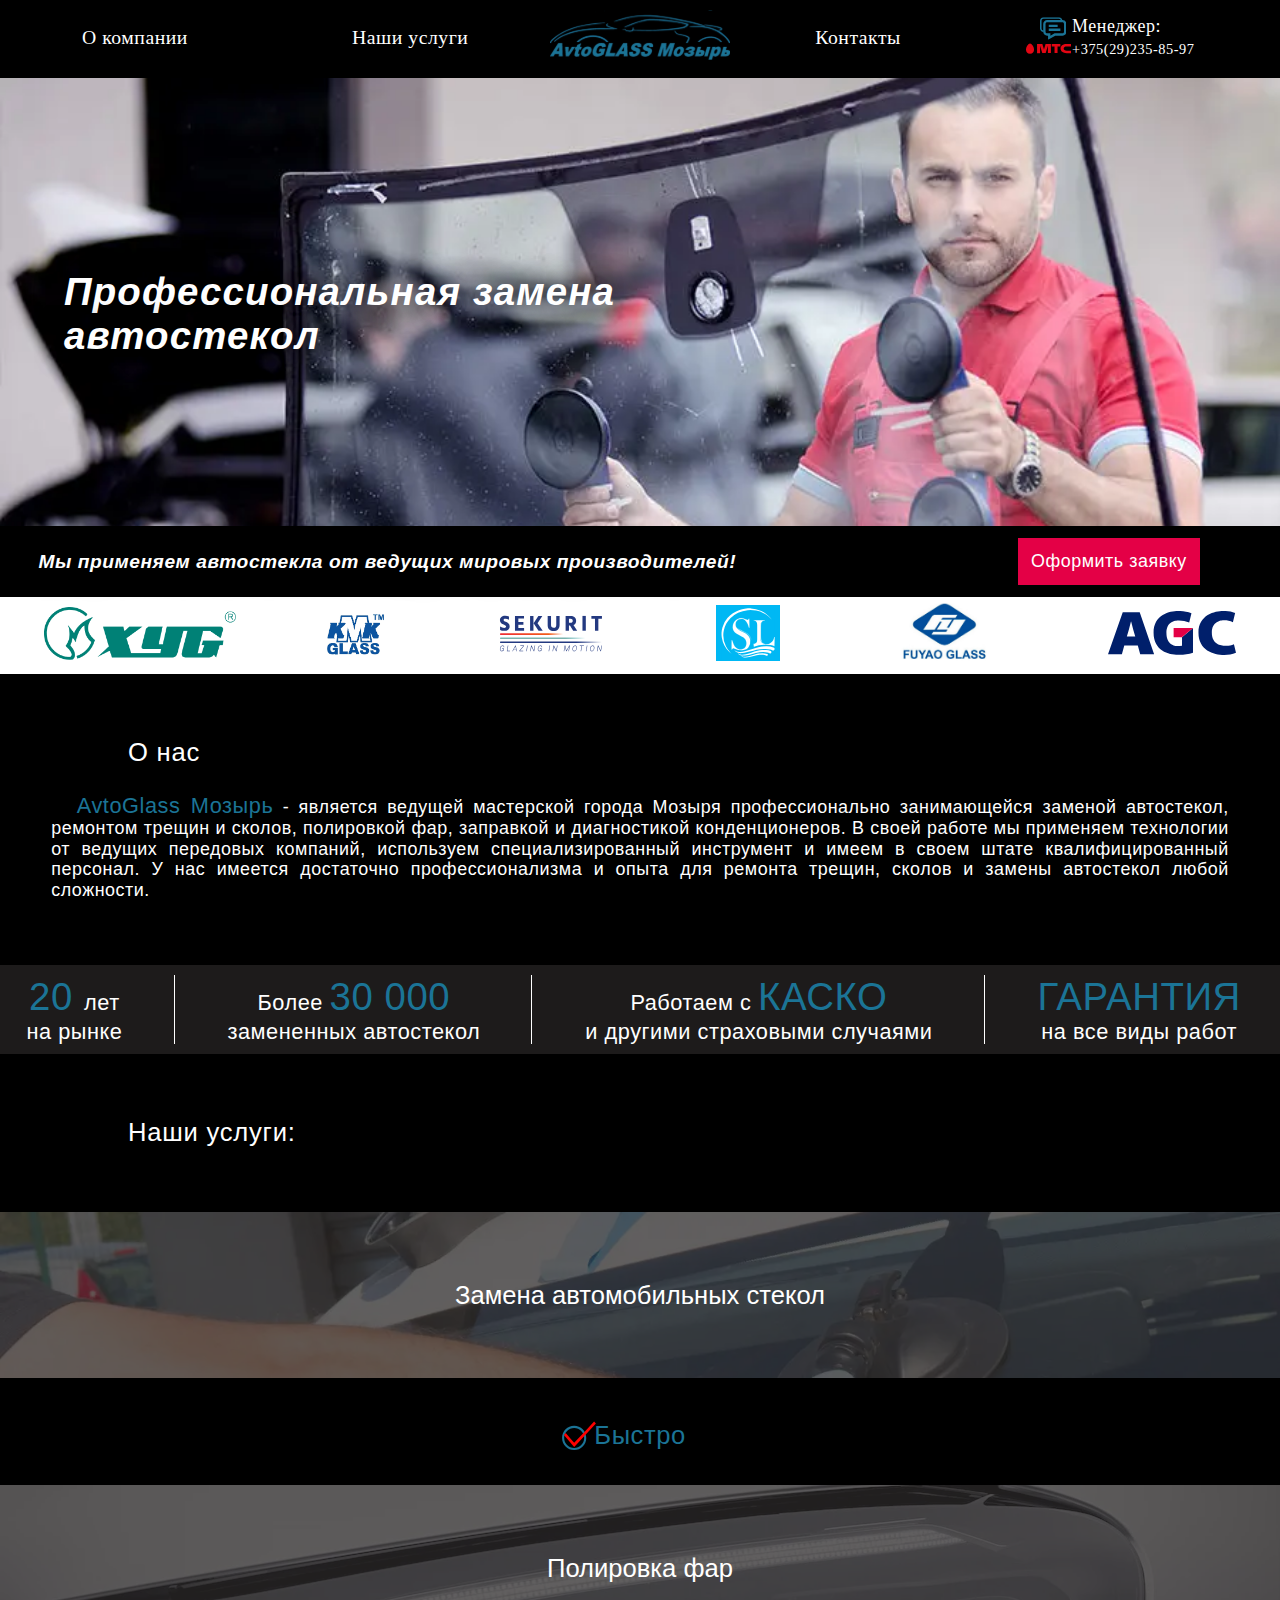
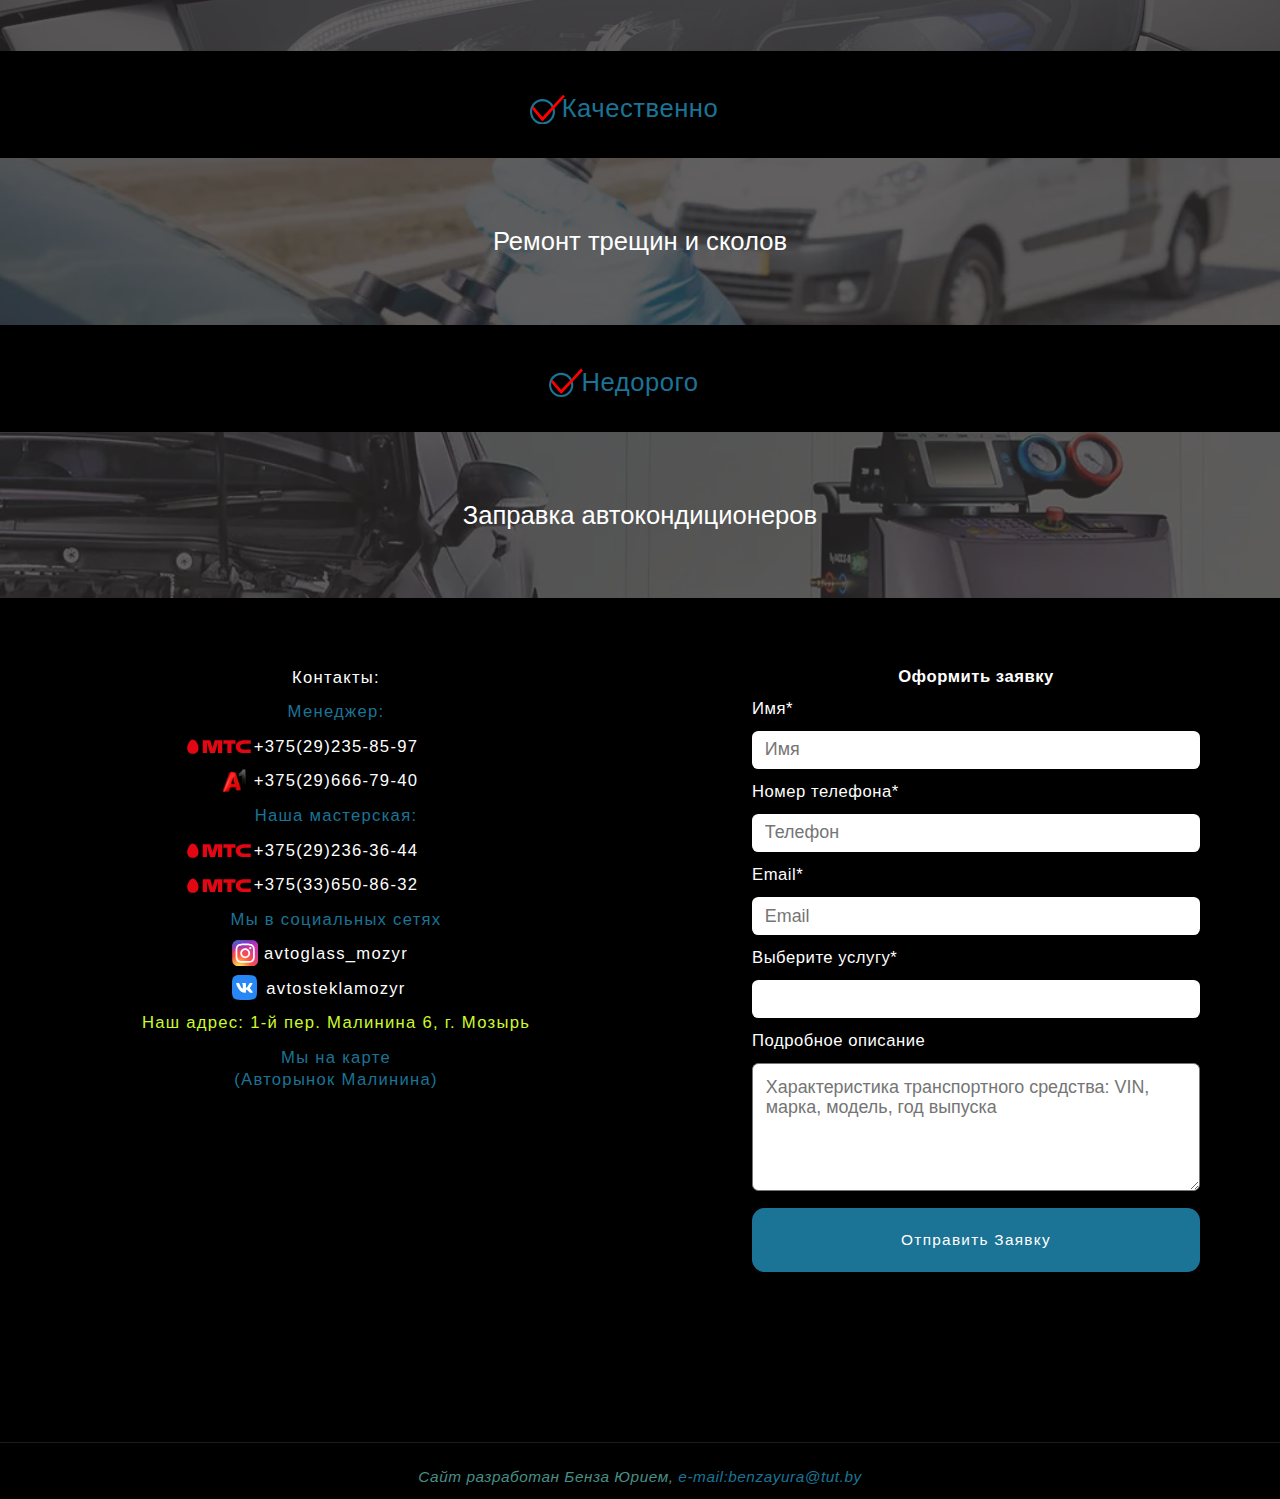
==== commit 41cdbbf9: "new" ====
--- a/index.html
+++ b/index.html
@@ -7,16 +7,16 @@
     <meta name="keywords" content="Мозырь, ">
     <meta name="description" content="">
     <title>Замена автостекал, ремонт сколов, палировка фар, заправка кондиционера</title>
-    <script src="https://code.jquery.com/jquery-3.5.1.min.js"
-        integrity="sha256-9/aliU8dGd2tb6OSsuzixeV4y/faTqgFtohetphbbj0=" crossorigin="anonymous"></script>
-
+    <script src="https://code.jquery.com/jquery-3.5.1.min.js" integrity="sha256-9/aliU8dGd2tb6OSsuzixeV4y/faTqgFtohetphbbj0=" crossorigin="anonymous"></script>
+   
     <link rel="preconnect" href="https://fonts.googleapis.com">
     <link rel="preconnect" href="https://fonts.gstatic.com" crossorigin>
     <link href="https://fonts.googleapis.com/css2?family=Montserrat&display=swap" rel="stylesheet">
 
     <link href="styleglass1.css" rel="stylesheet" type="text/css">
     <link href="normalize.css" rel="stylesheet" type="text/css">
-
+  
+</head>
 <body>
     <!--обертка сайта-->
     <!--Шапка сайта-->
@@ -24,13 +24,17 @@
 
         <!--Блок шапки с логотипом-->
         <nav class="nav">
-            <img class="logo-img" src="image/logoautoglass.svg" width="230" height="70" alt="логотип">
+           
 
             <ul>
                 <li><a href="#about">О компании</a></li>
                 <li><a href="#works">Наши услуги</a></li>
-                <li><a href="#form_title">Оставить заявку</a></li>
+                </ul>
+             <img class="logo-img" src="image/logoautoglass.svg" width="230" height="70" alt="логотип">    
+            <ul>
                 <li><a href="#contact">Контакты</a></li>
+                <li ><p>Менеджер:</p>
+                                        <a class="nav_MTS" href="tel:+375(29)235-85-97">+375(29)235-85-97</a></li>
             </ul>
         </nav>
     </header>
@@ -45,24 +49,29 @@
                     <div class="mySlides image1 fade">
                      
                       <h2 class="text1">Профессиональная замена автостекол</h2>
+                      <p class="text12">Мы применяем автостекла от ведущих мировых производителей!</p>
                     </div>
                     
                     <div class="mySlides image2 fade">
                       
                       <h2 class="text2">Заправка и диагностика </h2>
                       <h2 class="text21">автокондиционеров</h2>
+                      <p class="text22">Работаем на выезд!</p>
                     </div>
                     
                     <div class="mySlides image3 fade">
                      
                       <h2 class="text3">Полировка фар</h2>
+                      <p class="text31">Работаем по записи и индивидуальному графику!</p>
                     </div>
                     
                     </div>
                        </section>
-                    
-                <p class="p_contener">Мы применяем автостекла от ведущих мировых производителей </p>
-
+                       <script src="slider.js"></script>
+                       <div class="p_contener">
+                <p> <em class="visiality-hidden">Мы применяем автостекла от ведущих мировых производителей!</em></p>
+            <a href="#form_title">Оформить заявку</a>           
+            </div>
                 <ul class="logo_contener">
                     <li><a href="https://www.xinyiglass.com/en/" target="_blank"><img class="logo-XYG" src="image/logo_contener/XYG-logo_Welcome.png" width="230" height="70"   alt="логотип XYG"></a></li>
                     <li><a href="https://kmk.nnov.ru/" target="_blank"><img class="logo-KMK" src="image/logo_contener/KMK_glass.png" width="120" height="70" alt="логотип KMK Glass"></a></li>
@@ -82,9 +91,9 @@
                     В своей работе мы применяем технологии от ведущих передовых компаний, используем специализированный инструмент и имеем в своем штате квалифицированный персонал.
                     У нас имеется достаточно профессионализма и опыта для ремонта трещин, сколов и замены автостекол любой сложности. </p>
                 <ul class="about_advantage">
-                    <li><span>15</span> <br> на рынке</li>
-                    <li>Более <span>1000</span> <br> замененных автостекол</li>
-                    <li>Работа с <span>каско</span> <br>и другими страховыми случаями </li>
+                    <li><span>20 </span> лет<br> на рынке</li>
+                    <li>Более <span>30 000</span> <br> замененных автостекол</li>
+                    <li>Работаем с <span>каско</span> <br>и другими страховыми случаями </li>
                     <li><span>гарантия</span> <br>на все виды работ</li>
                 </ul>
             </section>
@@ -96,14 +105,14 @@
        <li>Недорого</li>
        </ul>-->
                 <div class="services">
-                    <div class="flex">
-                        <button class="button glass" onclick="myFunction1()"></button>
-
-                    </div>
-                    <div class=" myDIV myDIV1" id="myDIV1">
+                   
+                        <button class="button glass "></button>
+
+                  
+                    <div class=" myDIV myDIV1 " >
                         <div class="myDIV1_contener1">
                             <div>
-                                <img class="img_contener1" src="image/glassCrack1.jpg" width="700" height="515"
+                                <img class="img_contener1" src="image/glassCrack1.webp" width="700" height="515"
                                     alt="Поврежденное стекло">
                                 <p>Помните! Безопасность на дорогах - превыше всего!</p>
                                 <p>В соответвии с действующими ПДД Республики Беларусь запрещается участие транспортных
@@ -130,7 +139,7 @@
                         </div>
                         <p>Мы предлагаем:</p>
                         <div class="myDIV1_contener2">
-                            <img class="img_contener2" src="image/glass1.png" width="700" height="515"
+                            <img class="img_contener2" src="image/glass1.webp" width="700" height="515"
                                 alt="Поврежденное стекло">
 
                             <ul>
@@ -148,42 +157,25 @@
                             <figure class="gallery">
                                 <figcaption><a class='desktop'>Наши работы</a>
                                 </figcaption>
-                                        <img class="full-foto" src="image/gallery/gallery1.jpg" width="1440"
-                                            height="900" alt="Фотогалерея">
+                                        <img class="full-foto" src="image/gallery/gallery1.webp" width="1440" height="900" alt="Фотогалерея">
                             </figure>
                             <figure class="gallery-item">
-                                <button class="gallery-img_item" type="button"><img src="image/gallery/gallery1.jpg"
-                                        width="320" height="240" alt="Фотогалерея"></button>
-                                <button class="gallery-img_item" type="button"><img src="image/gallery/gallery2.jpg"
-                                        width="320" height="240" alt="Фотогалерея"></button>
-                                <button class="gallery-img_item" type="button"><img src="image/gallery/gallery3.jpg"
-                                        width="320" height="240" alt="Фотогалерея"></button>
-                                <button class="gallery-img_item" type="button"><img src="image/gallery/gallery4.jpg"
-                                        width="320" height="240" alt="Фотогалерея"></button>
-                                <button class="gallery-img_item" type="button"><img src="image/gallery/gallery5.jpg"
-                                        width="320" height="240" alt="Фотогалерея"></button>
-                                <button class="gallery-img_item" type="button"><img src="image/gallery/gallery6.jpg"
-                                        width="320" height="240" alt="Фотогалерея"></button>
-                                <button class="gallery-img_item" type="button"><img src="image/gallery/gallery7.jpg"
-                                        width="320" height="240" alt="Фотогалерея"></button>
-                                <button class="gallery-img_item" type="button"><img src="image/gallery/gallery8.jpg"
-                                        width="320" height="240" alt="Фотогалерея"></button>
-                                <button class="gallery-img_item" type="button"><img src="image/gallery/gallery9.jpg"
-                                        width="320" height="240" alt="Фотогалерея"></button>
-                                <button class="gallery-img_item" type="button"><img src="image/gallery/gallery10.jpg"
-                                        width="320" height="240" alt="Фотогалерея"></button>
-                                <button class="gallery-img_item" type="button"><img src="image/gallery/gallery11.jpg"
-                                        width="320" height="240" alt="Фотогалерея"></button>
-                                <button class="gallery-img_item" type="button"><img src="image/gallery/gallery12.jpg"
-                                        width="320" height="240" alt="Фотогалерея"></button>
-                                <button class="gallery-img_item" type="button"><img src="image/gallery/gallery13.jpg"
-                                        width="320" height="240" alt="Фотогалерея"></button>
-                                <button class="gallery-img_item" type="button"><img src="image/gallery/gallery14.jpg"
-                                        width="320" height="240" alt="Фотогалерея"></button>
-                                <button class="gallery-img_item" type="button"><img src="image/gallery/gallery15.jpg"
-                                        width="320" height="240" alt="Фотогалерея"></button>
-                                <button class="gallery-img_item" type="button"><img src="image/gallery/gallery16.jpg"
-                                        width="320" height="240" alt="Фотогалерея"></button>
+                                <button class="gallery-img_item" type="button"><img src="image/gallery/gallery1.webp" width="320" height="240" alt="Фотогалерея"></button>
+                                <button class="gallery-img_item" type="button"><img src="image/gallery/gallery2.webp" width="320" height="240" alt="Фотогалерея"></button>
+                                <button class="gallery-img_item" type="button"><img src="image/gallery/gallery3.webp" width="320" height="240" alt="Фотогалерея"></button>
+                                <button class="gallery-img_item" type="button"><img src="image/gallery/gallery4.webp" width="320" height="240" alt="Фотогалерея"></button>
+                                <button class="gallery-img_item" type="button"><img src="image/gallery/gallery5.webp" width="320" height="240" alt="Фотогалерея"></button>
+                                <button class="gallery-img_item" type="button"><img src="image/gallery/gallery6.webp" width="320" height="240" alt="Фотогалерея"></button>
+                                <button class="gallery-img_item" type="button"><img src="image/gallery/gallery7.webp" width="320" height="240" alt="Фотогалерея"></button>
+                                <button class="gallery-img_item" type="button"><img src="image/gallery/gallery8.webp" width="320" height="240" alt="Фотогалерея"></button>
+                                <button class="gallery-img_item" type="button"><img src="image/gallery/gallery9.webp" width="320" height="240" alt="Фотогалерея"></button>
+                                <button class="gallery-img_item" type="button"><img src="image/gallery/gallery10.webp" width="320" height="240" alt="Фотогалерея"></button>
+                                <button class="gallery-img_item" type="button"><img src="image/gallery/gallery11.webp" width="320" height="240" alt="Фотогалерея"></button>
+                                <button class="gallery-img_item" type="button"><img src="image/gallery/gallery12.webp" width="320" height="240" alt="Фотогалерея"></button>
+                                <button class="gallery-img_item" type="button"><img src="image/gallery/gallery13.webp" width="320" height="240" alt="Фотогалерея"></button>
+                                <button class="gallery-img_item" type="button"><img src="image/gallery/gallery14.webp" width="320" height="240" alt="Фотогалерея"></button>
+                                <button class="gallery-img_item" type="button"><img src="image/gallery/gallery15.webp" width="320" height="240" alt="Фотогалерея"></button>
+                                <button class="gallery-img_item" type="button"><img src="image/gallery/gallery16.webp" width="320" height="240" alt="Фотогалерея"></button>
                             </figure>
 
                         </div>
@@ -198,8 +190,8 @@
                         <p>Быстро</p>
                     </div>
 
-                    <button class="button headlight" onclick="myFunction2()"></button>
-                    <div class=" myDIV myDIV2" id="myDIV2">
+                    <button class="button headlight"></button>
+                    <div class=" myDIV myDIV2" >
                         <div class="myDIV2_contener1">
                             <p></p>
                             <p>Во время эксплуатации транспортного средства со временем в результате воздействия
@@ -237,8 +229,8 @@
                     <div class="between">
                         <p>Качественно</p>
                     </div>
-                    <button class="button crack" onclick="myFunction3()"></button>
-                    <div class=" myDIV myDIV3" id="myDIV3">
+                    <button class="button crack"></button>
+                    <div class=" myDIV myDIV3" >
                         <div class="myDIV3_contener">
 
                             <p class="myDIV3_image1"></p>
@@ -285,18 +277,17 @@
                                 скола или трещины</li>
 
                         </ul>
-                        <p class="myDIV3_p4">По ремонту автомобильных стекол создано не мало роликов на YouTube, мы
+                        <p class="myDIV3_p4">По ремонту автомобильных стекол создано не мало роликов на <span>YouTube</span>, мы
                             рекомендуем посмотреть материал от аттестованных проффесионалов НТВ+ передача “Главная
-                            дорога”</p>
-                        <div class="video"><video controls preload="metadata" poster="image/road.png" width="640"
-                                height="360" src="image/videoplayback_2.mp4"></video></div>
+                            дорога”. Оригинал выпуска Вы можете посмотреть  <a class="a_video" href="https://www.youtube.com/watch?v=gSIdVcRsel0&t=107s" target="_blank" >по ссылке</a></p>
+                        <div class="video"><video controls preload="metadata" poster="image/road.png"  src="image/videoplayback_2.mp4"></video></div>
                     </div>
                     <div class="between">
                         <p>Недорого</p>
                     </div>
-                    <button class="button autoconditioner" onclick="myFunction4()"></button>
-                    <div class="myDIV myDIV4" id="myDIV4">
-                        <figure class="myDIV4_image1"><img src="image/condishion1.jpg" width="1024" height="683"
+                    <button class="button autoconditioner"></button>
+                    <div class="myDIV myDIV4">
+                        <figure class="myDIV4_image1"><img src="image/condishion1.webp" width="1024" height="683"
                                 alt="Кондиционер"></figure>
                         <p>Все автомобилисты знают, насколько важен исправный автомобильный кондиционер, чтобы пережить
                             жаркое лето. Нет ничего более разочаровывающего, чем сесть в свой автомобиль в жаркий летний
@@ -322,7 +313,7 @@
                             производить техническое обслуживание системы кондиционирования автомобиля один раз в два
                             года. Статистика показывает, что даже новые автомобили ежегодно теряют примерно 10%
                             газообразного хладагента в своих системах кондиционирования воздуха.  </p>
-                        <figure class="myDIV4_image2"><img src="image/condishion2.jpg " width="1080" height="1080"
+                        <figure class="myDIV4_image2"><img src="image/condishion2.webp " width="1080" height="1080"
                                 alt="Кондиционер"></figure>
                       
                         <p><span>Как понять нужна ли диагностика и заправка автомобильного кондиционера ?</span></p>
@@ -340,7 +331,7 @@
                             <li>Вы слышите странный стук, дребезжание или скрежет, исходящие из системы
                                 кондиционирования автомобиля</li>
                         </ul>
-                        <figure class="myDIV4_image3"><img src="image/condishion3.jpg" width="1080" height="1080"
+                        <figure class="myDIV4_image3"><img src="image/condishion3.webp" width="1080" height="1080"
                                 alt="Кондиционер"></figure>
                         <ul class="myDIV4_masters">
                             <li>При обращении в нашу мастерскую:</li>
@@ -354,9 +345,9 @@
                         </ul>
                         <div class="clearfix"></div>
                         <div class="myDIV4_image45">
-                            <figure class="myDIV4_image4"><img src="image/condishion4.jpg" width="1080" height="1080"
+                            <figure class="myDIV4_image4"><img src="image/condishion4.webp" width="1080" height="1080"
                                     alt="Кондиционер"></figure>
-                            <figure class="myDIV4_image5"><img src="image/condishion5.jpg" width="1080" height="1080"
+                            <figure class="myDIV4_image5"><img src="image/condishion5.webp" width="1080" height="1080"
                                     alt="Кондиционер"></figure>
                         </div>
                         <ul class="myDIV4_recomendet">
@@ -384,11 +375,17 @@
     <footer>
      <div class="footer">
         <div class="contact">
-            <p>Контакты</p>
+            <p>Контакты:</p>
+            <p>Менеджер:</p>
+            <ul class="tel" id="contact">
+                <li><a class="MTS" href="tel:+375(29)235-85-97">+375(29)235-85-97</a></li>
+                <li><a class="A1" href="tel:+375(29)666-79-40">+375(29)666-79-40</a></li>
+            </ul>
+            <p>Наша мастерская:</p>
             <ul class="tel" id="contact">
                 <li><a class="MTS" href="tel:+375(29)236-36-44">+375(29)236-36-44</a></li>
                 <li><a class="MTS" href="tel:+375(33)650-86-32">+375(33)650-86-32</a></li>
-                <li><a class="A1" href="tel:+375(29)666-79-40">+375(29)666-79-40</a></li>
+              
             </ul>
             <p>Мы в социальных сетях</p>
             <ul class="social">
@@ -401,7 +398,7 @@
             <P>Мы на карте <br>(Авторынок Малинина)</P>
             <iframe class="map"
                 src="https://www.google.com/maps/embed?pb=!1m18!1m12!1m3!1d1002.5286753889952!2d29.191171731152107!3d52.03789367559298!2m3!1f0!2f0!3f0!3m2!1i1024!2i768!4f13.1!3m3!1m2!1s0x46d6116b9465a79f%3A0xa7bdf211d21f48d2!2z0JDQstGC0L7RgdGC0LXQutC70LA!5e0!3m2!1sru!2sby!4v1644498384861!5m2!1sru!2sby"
-                width="255" height="160" style="border:0;" allowfullscreen="" loading="lazy"></iframe>
+                width="100%" height="auto" style="border:0;" allowfullscreen="" loading="lazy"></iframe>
         </div>
         <div class="form">
             <form action="sender.php" id="form" method="post">
@@ -411,24 +408,27 @@
                 <input id="formName" type="text" class="name form_input" name="name" placeholder="Имя"  tabindex="0" required>
                 </div>
                 <div class="form_item">
-                <label for="tel" class="form_label">Номер телефона</label>
-                <input id="tel" type="tel" class="phone form_input" name="phone" placeholder="Телефон" tabindex="0">
+                <label for="tel" class="form_label">Номер телефона*</label>
+                <input id="tel" type="tel" class="phone form_input" name="phone" placeholder="Телефон" required tabindex="0">
                 </div>
                 <div class="form_item">
                 <label for="formEmail" class="form_label">Email*</label>
-                <input  id="formEmail" type="email"  class="email form_input" name="email" placeholder="Email" required tabindex="0">
+                <input  id="formEmail" type="email"  class="email form_input" name="email" placeholder="Email"  tabindex="0">
                 </div>
                 <div class="form_item">
-                    <label for="formData" class="form_label">Дата</label>  
-                    <input type="date" id="formData" class="form_input" name="data" tabindex="0">
-                    </div>
+                    <label for="formDatalist" class="form_label">Выберите услугу*</label>  
+                    <input type="text" id="formDatalist" class="form_input" name="datalist" list="datalist" required tabindex="0">
+                    <datalist id="datalist">
+		    <option value="замена автомобильного стекла"></option>
+		    <option value="ремонт трещин и сколов"></option>
+		    <option value="полировка фар"></option>
+		    <option value="заправка и диагностика автокондиционера"></option>
+		    <option value="приобретение автомобильной светотехнической продукции"></option>
+		    </datalist>
+		    </div>
                     <div class="form_item">
-                        <label for="formTime" class="form_label">Время</label>  
-                        <input type="time" id="formTime" class="form_input" name="time"  tabindex="0">
-                        </div>
-                <div class="form_item">
-                <label for="formMessage" class="form_label">Сообщение</label>  
-                <textarea id="formMessage" class="form_input" name="text" placeholder="Введите текст" tabindex="0"></textarea>
+                <label for="formMessage" class="form_label">Подробное описание</label>  
+                <textarea id="formMessage" class="form_input" name="text" placeholder="Характеристика транспортного средства: VIN, марка, модель, год выпуска" tabindex="0"></textarea>
                 </div>
              
                 <button type="button" class="send-form form_button">Отправить Заявку</button>
@@ -438,37 +438,13 @@
         </div>
         <address class="developer">Сайт разработан Бенза Юрием, <a href="mailto:benzayura@.tut.by">e-mail:benzayura@tut.by</a></address>
     </footer>
-    <script>
-        var slideIndex = 0;
-        showSlides();
-        
-        function showSlides() {
-            var i;
-            var slides = document.getElementsByClassName("mySlides");
-           
-            for (i = 0; i < slides.length; i++) {
-               slides[i].style.display = "none";  
-            }
-            slideIndex++;
-            if (slideIndex > slides.length) {slideIndex = 1}    
-            
-            slides[slideIndex-1].style.display = "block";  
-            
-            setTimeout(showSlides, 3000); // Change image every 2 seconds
-        }
-        </script>
-    <script>
-        const slider = document.getElementById("slider");
-        let sliderPos
-        slider.addEventListener("input", function (e) {
-            sliderPos = e.target.value;
-            document.querySelector(".foreground-img").style.width = `${sliderPos}%`;
-            document.querySelector(".slider-button").style.left = `calc(${sliderPos}% - 1.15vw)`;
-        })
-    </script>
-    <script src="autoglass.js"></script>
-    <script src="autoglass1.js"></script>
-
+   
+    <script src="js/compare.js"></script>
+    <script src="js/accordion.js">    </script>
+    <script src="js/slider.js">    </script>
+    <script src="js/gallery.js"></script>
+    <script src="js/jquery.maskedinput.js"></script>
+    <script src="js/jquery.validate.min.js"></script>
 </body>
 
 </html>--- a/styleglass1.css
+++ b/styleglass1.css
@@ -10,7 +10,7 @@
 padding:0; 
 box-sizing:border-box;
 }
-img {
+img, video {
 max-width:100%;
 height: auto;
 
@@ -56,52 +56,84 @@
     width: 0;
     }
   .myDIV{
-    display:none;
-  }
+    display: none;
+    overflow: hidden;
+    transition: max-height 0.2s ease-out;}
+  
 /* header*/
 .header {
 margin-top:0.8vw;  
 margin-bottom: 0.5vw;  
 position:relative; 
-width: 100%;
+width: 100vw;
 font-weight: 200;
 font-size: 1.4vw;
 
 }
 .nav {
 display:flex;
-
+align-items: center;
 }
 .nav img {
 margin: 0 auto;
-width:12vw;
+width:14vw;
  }
 nav ul {
     font-family: Roboto;
 font-style: Regular;
-position:absolute;
+
 display:flex;
 justify-content: space-around; 
 align-items: center; 
-width:100%;  
+width:100vw;  
 height:4vw;
-}
-nav ul li:nth-child(2) {
-margin-right:6vw;    
-}
-nav ul li:nth-child(3) {
-    margin-left:6vw;    
-    }
+font-size:1.1rem;
+}
+
    nav ul li a:hover {
      color:#1B7496;
-    transform: scale(1.2);
     
-      }   
+    
+      } 
+      .nav ul .nav_MTS {
+position:relative;
+font-size:0.8rem;
+
+
+   }
+   .nav ul li p{
+    font-size:1rem;
+    line-height: 1.5vw;
+    text-align: left;
+    position:relative;
+   }
+   .nav ul li p::before {
+    position:absolute;
+    content:"";
+    background-image: url("image/social/Rounded-Icon-Set-Conversation.svg"); 
+    background-repeat: no-repeat;
+    background-size:contain;
+    width:2vw;
+    height: 2vw;
+    top:0vw;
+    left:-2.5vw;
+   }
+   .nav ul .nav_MTS::before {
+    position:absolute;
+    content:"";
+    background-image: url("image/logo_contener/MTC.svg"); 
+    background-repeat: no-repeat;
+    background-size:contain;
+    width:3.5vw;
+    height: 3.5vw;
+    top:0.2vw;
+    left:-3.6vw;
+    }  
 /* presento*/
 .presento {
 
 min-height:35vw;
-width:100%;
+width:100vw;
 margin:0 auto;
 padding-top:0.5vw;
 padding-bottom: 1vw;
@@ -121,7 +153,7 @@
 .text1 {
   color: #fff;
   font-weight: bold;
-  font-size: 3.5vw;
+  font-size: 3vw;
   font-style: italic;
   position: absolute;
   top:12vw;
@@ -130,14 +162,26 @@
   text-shadow: 1px 1px 30px rgb(0, 0, 0);
   text-indent: 0;
 }
+.mySlides p{
+  color: white;
+  font-weight: bold;
+  font-size: 1.5vw;
+  font-style: italic;
+  position: absolute;
+  top:37vw;
+  left:3vw;
+  width: 60vw;
+  text-shadow: 1px 1px 30px rgb(0, 0, 0);
+  text-indent: 0;
+}
 .text2 {
   color: rgba(52, 251, 254, 0.8);
   font-weight: bold;
-  font-size: 3.5vw;
+  font-size: 3vw;
   font-style: italic;
   position: absolute;
   top:0;
-  left:8vw;
+  left:10vw;
   width: 60vw;
   /*text-shadow: 1px 1px 20px rgba(52, 251, 254, 0.8);*/
   text-indent: 0;
@@ -145,7 +189,7 @@
 .text21 {
   color:rgba(254, 52, 52, 0.8);
   font-weight: bold;
-  font-size: 3.5vw;
+  font-size: 3vw;
   font-style: italic;
   position: absolute;
   top:7vw;
@@ -204,35 +248,48 @@
 
 }
 .image1 {
- background-image: url('image/presento2.jpg');
+ background-image: url('image/slade.webp');
  background-repeat: no-repeat;
 background-size: cover;
 }
 .image2 {
- background-image: url('image/car-airconditioning-service-dandenong2n.jpg');
+ background-image: url('image/slade2.webp');
  background-repeat: no-repeat;
 background-size: cover;
 }
 .image3 {
- background-image: url('image/Mercedes-Benz-lightning-technology.jpg');
+ background-image: url('image/slade3.webp');
  background-repeat: no-repeat;
 background-size: cover;
 }
 
 
 .p_contener {
-   margin-top: 1vw;
+   display:flex;  
+ justify-content: space-around;
+ align-items: center;
+   }
+
+   .p_contener a {
   
-   
-    margin-left: 5vw;
-    Font-family: Raleway;
-    font-style: normal;
-    font-weight: normal;
-   font-size: 2vw;
-   line-height:3.5vw;   
+   padding: 1vw;
+    background-color: rgba(228, 0, 70, 1); 
+    
+    
+    
+   }
+   .p_contener a:hover {
+  
+    background-color: rgba(12, 84, 160, 1);
+
+    }
+   .p_contener p {
+     font-size: 1.3rem;
+
+     font-weight: 100;
    }
    .logo_contener {
- 
+ width:100vw;
        margin-top: 1vw;
    display: flex;   
    justify-content: space-around; 
@@ -281,6 +338,7 @@
        color: #1B7496;
    }
    .about_advantage {
+     width:100vw;
     display: flex;
     justify-content: space-around; 
    align-items: center; 
@@ -321,7 +379,7 @@
  }
 
  .glass {
-     background-image: url("/image/glass.jpg");
+     background-image: url("image/glass.webp");
      background-repeat: no-repeat;
      background-size: cover;
      text-align: center;
@@ -340,7 +398,7 @@
      color:#fff;
  }
  .headlight {
-    background-image: url("/image/headlight1.jpg");
+    background-image: url("image/headlight1.webp");
     background-repeat: no-repeat;
     background-size: 100%;
     text-align: center;
@@ -359,7 +417,7 @@
     color:#fff;
 }
 .crack {
-    background-image: url("/image/crack1.jpg");
+    background-image: url("image/crack1.webp");
     background-repeat: no-repeat;
     background-size: cover;
     text-align: center;
@@ -377,7 +435,7 @@
     color:#fff;
 }
 .autoconditioner {
-    background-image: url("/image/autoconditioner1.jpg");
+    background-image: url("image/autoconditioner1.webp");
     background-repeat: no-repeat;
     background-size: cover;
     text-align: center;
@@ -444,7 +502,7 @@
 .between p::before{
 content:"";
 position:absolute;
-background-image: url("/image/Group2.svg");
+background-image: url("/image/galka/Group2.svg");
 background-repeat: no-repeat;
 background-size: contain;
 width: 3vw;
@@ -535,7 +593,7 @@
 .myDIV1_contener2 ul li::before{
 content: "";
 position:absolute;
-background-image: url('/image/galka.svg');  
+background-image: url('/image/galka/galka.svg');  
 width:2vw;
 height: 2vw;
 background-repeat: no-repeat;
@@ -658,6 +716,7 @@
         width: 30vw;
         height: 24vw;
         border: 0.1vw solid #1B7496;
+        margin-bottom: 3vw;
       }
       .img {
         position: absolute;
@@ -669,10 +728,10 @@
         background-repeat: no-repeat;
       }
       .background-img {
-        background-image: url('image/compare1.jpg');
+        background-image: url('image/compare1.webp');
       }
       .foreground-img {
-        background-image: url('image/compare2.jpg');
+        background-image: url('image/compare2.webp');
         width: 50%;
       }
       .slider {
@@ -746,7 +805,7 @@
       .myDIV2_contener1 p:nth-child(1) {
        width:46vw;
        height:26vw;
-       background-image: url("image/headlight1.jpeg");  
+       background-image: url("image/headlight2.webp");  
        background-repeat: no-repeat;
        background-size: cover; 
       
@@ -772,13 +831,14 @@
       .myDIV2_contener2 ul li:not(:first-of-type)::before {
       
           content:"";
-          background-image:  url('/image/galka1.svg');
+          background-image:  url('/image/galka/Group1.svg');
           width:2vw;
           height: 2vw;
           background-repeat: no-repeat;
           background-size: contain; 
           position: absolute;
-          left:-2vw;  
+          top:-0.4vw;
+          left:-1vw;  
          }
          .container::after{
            content:"До полировки";
@@ -803,7 +863,7 @@
         }
  /* контейнер 3*/ 
  .myDIV3 {
-  ont-size: 1.2vw;
+  font-size: 1.2vw;
   line-height: 1.7vw;
     letter-spacing: 0.1vw;
  }
@@ -821,7 +881,7 @@
  .myDIV3_image1 {
   width:45vw;
   height: 32vw;
-   background-image: url("image/mobile-service-1024x684.jpg");
+   background-image: url("image/mobile-service-1024x684.webp");
    background-repeat: no-repeat;
    background-size: cover;
    margin-bottom: 1vw;
@@ -857,7 +917,7 @@
   }
   .myDIV3_ul1 li::before{
   content:"";
-    background-image:  url('/image/galka.svg');
+    background-image:  url('/image/galka/galka.svg');
     background-repeat: no-repeat;
     background-size: contain;
     width:1.5vw;
@@ -886,6 +946,9 @@
    line-height: 1.7vw;
      letter-spacing: 0.1vw;
      text-indent: 2vw;
+ }
+ .myDIV3_p4 span {
+   color:red;
  }
  .myDIV3_ul2 {
   text-align: justify; 
@@ -907,7 +970,7 @@
  }
  .myDIV3_ul2 li::before{
  content:"";
-   background-image:  url('/image/galka.svg');
+   background-image:  url('/image/galka/galka.svg');
    background-repeat: no-repeat;
    background-size: contain;
    width:1.5vw;
@@ -920,11 +983,14 @@
  margin: 0 auto;
  margin-top: 1vw;
   width:50vw;
-
-}
-
-
-
+}
+.a_video {
+  color:#1B7496;
+}
+
+a_video:hover {
+  color:#CDFA2D;
+}
 
 
 
@@ -1010,7 +1076,7 @@
                }
                .myDIV4 .myDIV4_diagnostik li::before {
               content: "";
-              background-image: url("image/galka2.svg");
+              background-image: url("image/galka/galka2.svg");
               width:2vw;
               height: 1.5vw;
               background-repeat: no-repeat;
@@ -1024,7 +1090,7 @@
               }
               .myDIV4 .myDIV4_masters li:not(:first-of-type):before {
                 content: "";
-                background-image: url("image/galka2.svg");
+                background-image: url("image/galka/galka2.svg");
                 width:2vw;
                 height: 1.5vw;
                 background-repeat: no-repeat;
@@ -1038,7 +1104,7 @@
                 }
                 .myDIV4 .myDIV4_recomendet li:not(:first-of-type):before {
                   content: "";
-                  background-image: url("image/galka2.svg");
+                  background-image: url("image/galka/galka2.svg");
                   width:2vw;
                   height: 1.5vw;
                   background-repeat: no-repeat;
@@ -1059,18 +1125,20 @@
 
                 }
                footer .map {
-                width:100%;
+                max-width:100%;
                 height:25vw; 
                 margin-top: 1vw; 
                 }
 
+
 .form{
 
   width:35vw;
-  padding:2vw 0;
+  margin:0;
+  padding:0;
   }
   .form_title{
-  margin: 0 0 2vw 0;
+  text-align:center;
   font-size: 1.3vw;
   }
   .form_item{
@@ -1090,17 +1158,37 @@
   label.error{
       display: none!important;
   }
+form input{
+      border:none;
+      font-size:1rem;
+  }
+ 
   form input:focus{
-      box-shadow: 0 0 15px #055acaab;
-  
-  }
+      box-shadow: inset 0 0 1rem #055acaab;
+      outline: none !important;
+  }
+ 
   form input.error{
-      box-shadow: 0 0 15px red;  
+      box-shadow: inset 0 0 2rem red;  
+  }
+  ::placeholder {
+    font-size:1rem;
+  }
+
+
+  input[type=text] {
+    font-size:1rem;
   }
   textarea.form_input{
       min-height:10vw;
       resize: vertical;
-      padding: 1vw;}
+      padding: 1vw;
+    
+    }
+    textarea.form_input:focus{
+      box-shadow: inset 0 0 2rem #055acaab;
+    outline: none !important;
+  }
   .file {
           margin-bottom:1vw;
       }
@@ -1133,7 +1221,8 @@
   border-radius: 1vw; 
   font-size: 1.2vw;
 line-height: 1.7vw;
-  letter-spacing: 0.1vw;   
+  letter-spacing: 0.1vw;  
+border: none; 
   }
   footer .contact {
 text-align: center;
@@ -1153,7 +1242,11 @@
       letter-spacing: 0.1vw; 
     padding-bottom: 1vw;  
   }
-  footer .contact p {
+  footer .contact p:first-of-type {
+    margin-bottom: 1vw;
+    
+      }
+  footer .contact p:not(:first-of-type) {
 color:#1B7496;
 
   }
@@ -1169,9 +1262,10 @@
     color:#498F86;
   }
   footer .tel .MTS {
-  position: relative;  
-  }
-.tel .MTS:before {
+  position: relative; 
+ 
+  }
+  footer .tel .MTS::before {
     position: absolute;
     content:"";
     background-image: url("image/logo_contener/MTC.svg"); 
@@ -1179,8 +1273,8 @@
     background-size:contain;
     width:5vw;
     height: 1.5vw;
-    top:0;
-    left:-5.5vw;
+    top:0.2vw;
+    left:-5.2vw;
     }
     footer .tel .A1 {
       position: relative;  
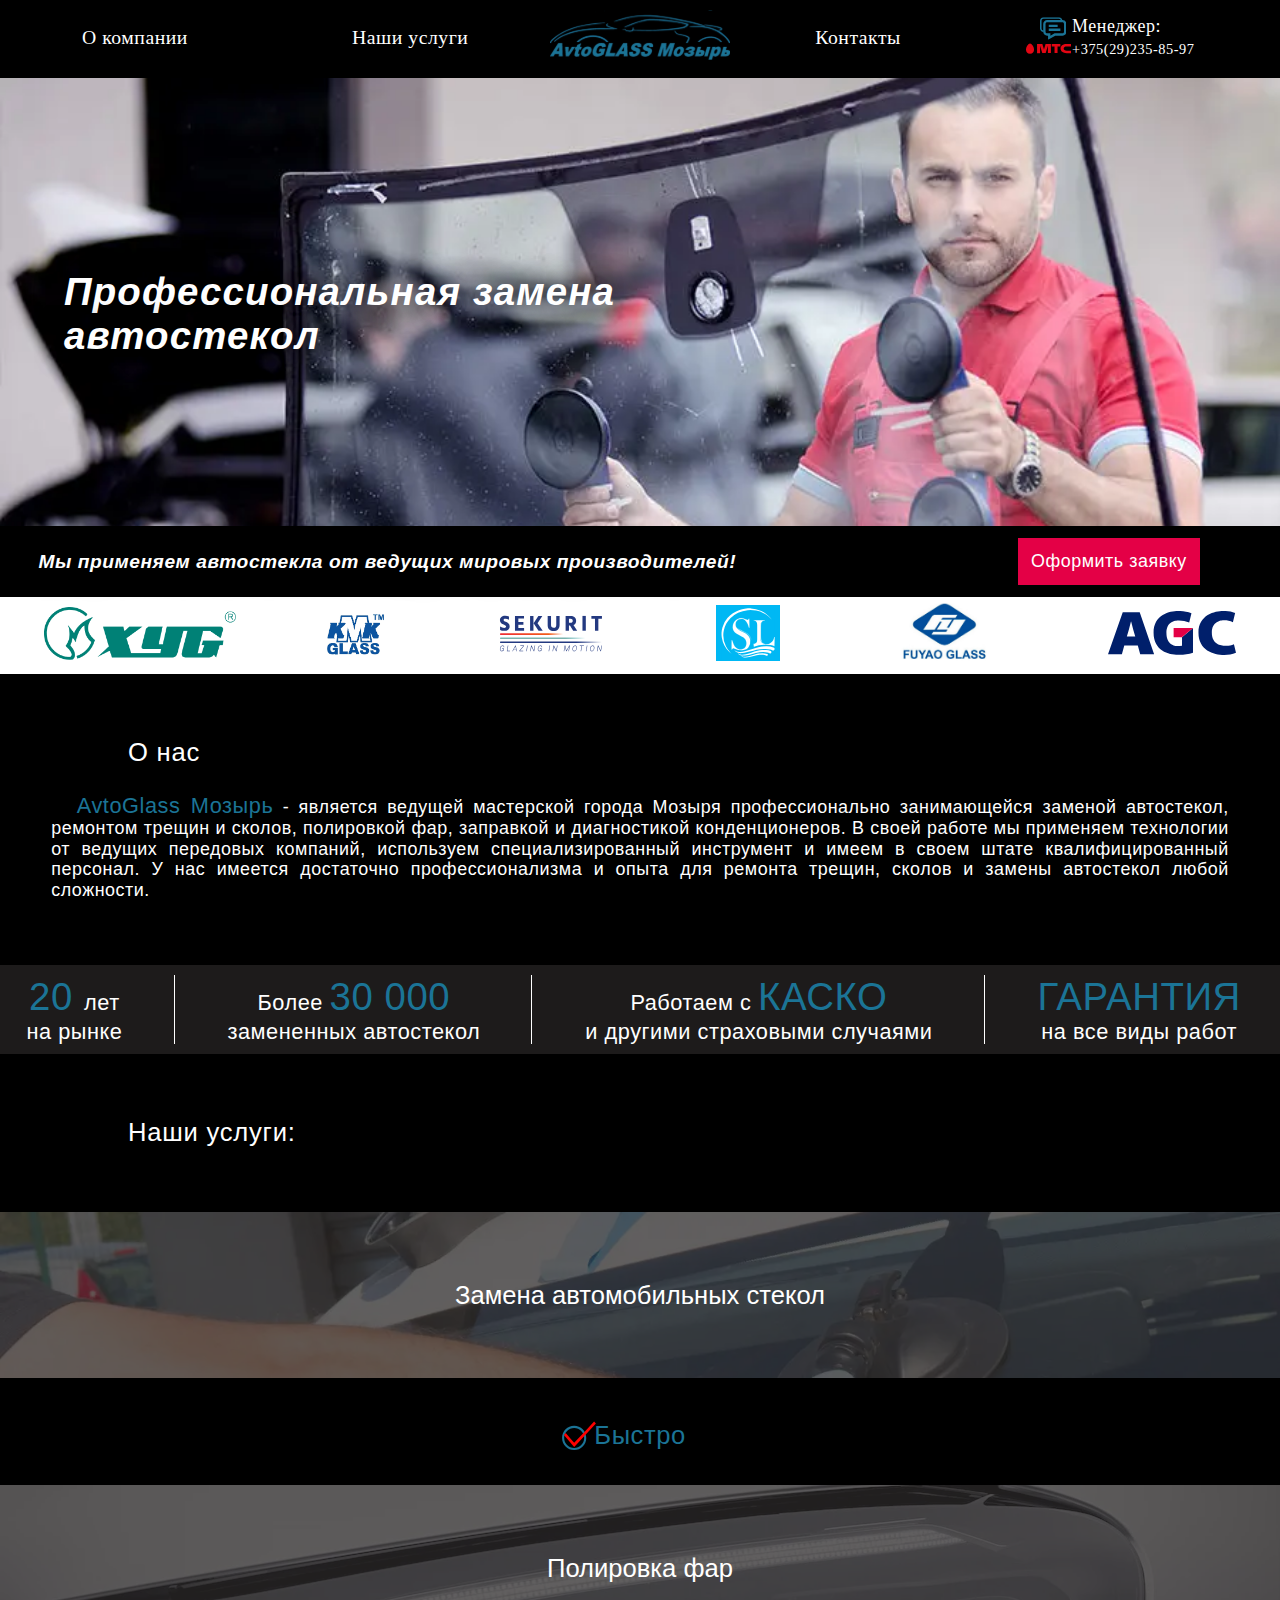
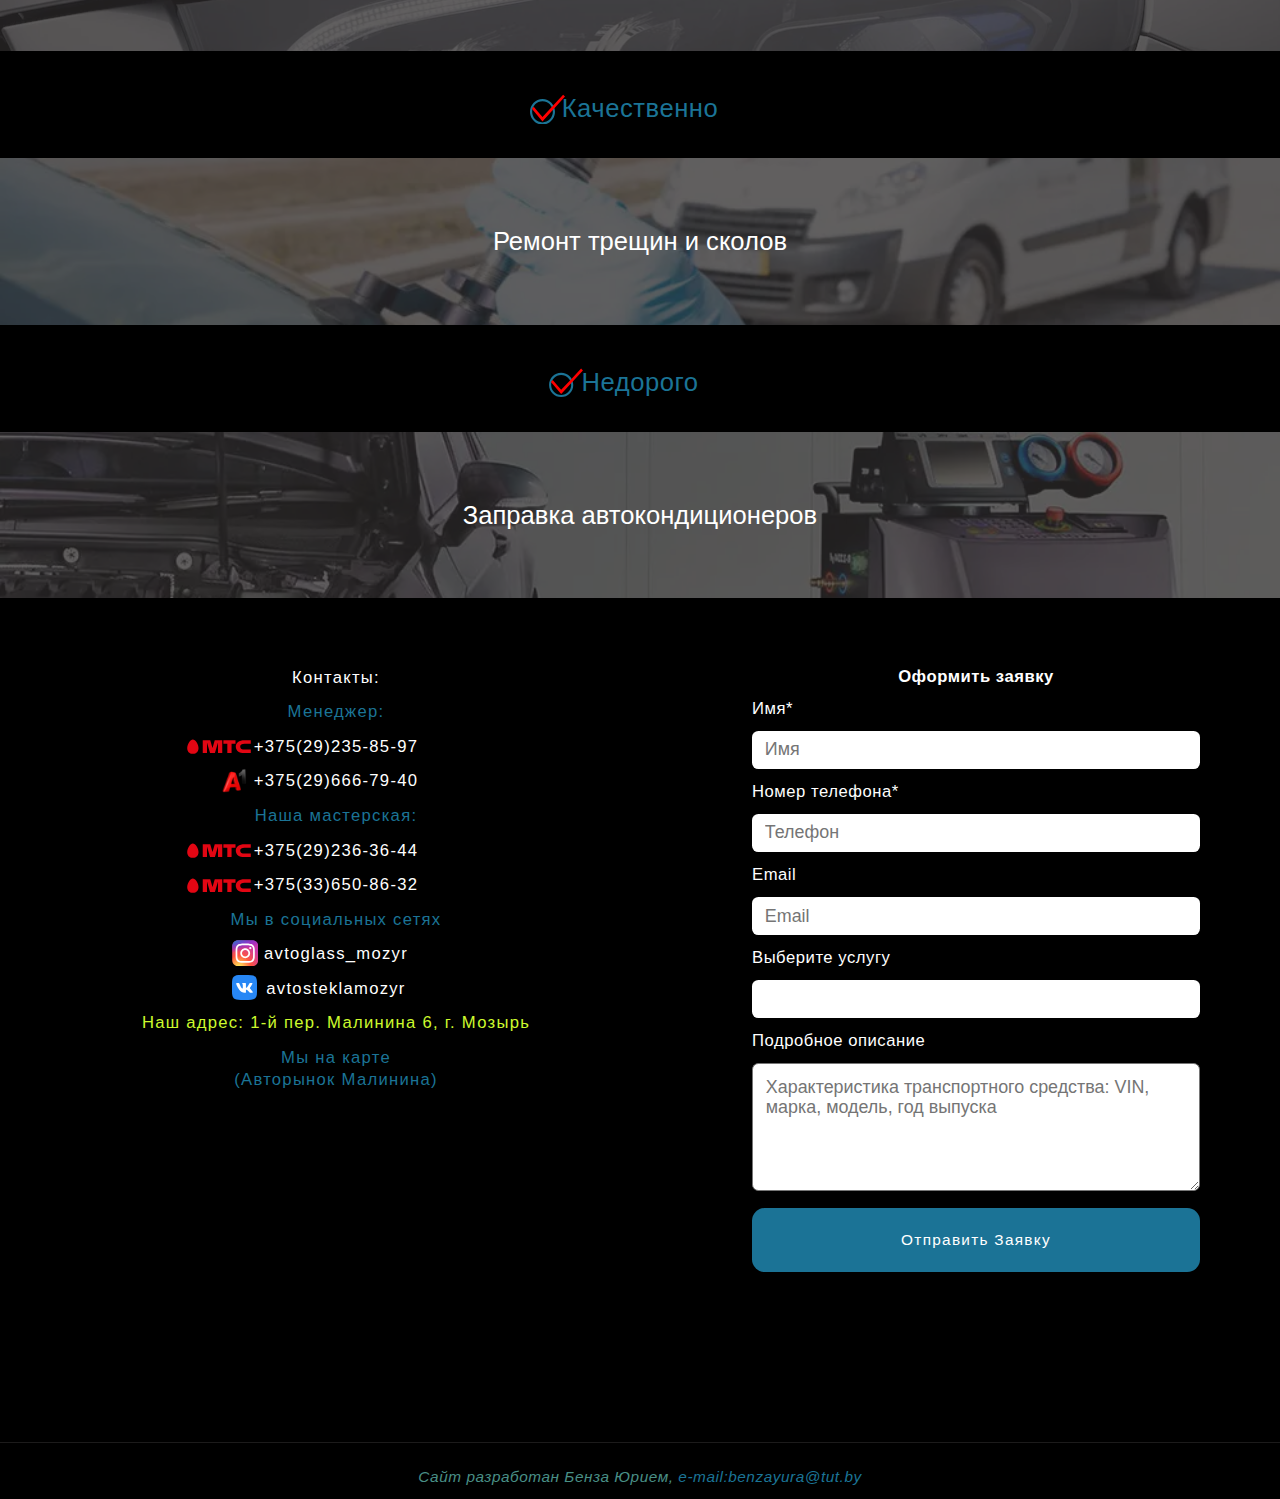
==== commit 3835fcb7: "Add files via upload" ====
--- a/index.html
+++ b/index.html
@@ -412,12 +412,12 @@
                 <input id="tel" type="tel" class="phone form_input" name="phone" placeholder="Телефон" required tabindex="0">
                 </div>
                 <div class="form_item">
-                <label for="formEmail" class="form_label">Email*</label>
+                <label for="formEmail" class="form_label">Email</label>
                 <input  id="formEmail" type="email"  class="email form_input" name="email" placeholder="Email"  tabindex="0">
                 </div>
                 <div class="form_item">
-                    <label for="formDatalist" class="form_label">Выберите услугу*</label>  
-                    <input type="text" id="formDatalist" class="form_input" name="datalist" list="datalist" required tabindex="0">
+                    <label for="formDatalist" class="form_label">Выберите услугу</label>  
+                    <input type="text" id="formDatalist" class="form_input" name="datalist" list="datalist"  tabindex="0">
                     <datalist id="datalist">
 		    <option value="замена автомобильного стекла"></option>
 		    <option value="ремонт трещин и сколов"></option>
@@ -445,6 +445,7 @@
     <script src="js/gallery.js"></script>
     <script src="js/jquery.maskedinput.js"></script>
     <script src="js/jquery.validate.min.js"></script>
+    <script src="js/script.js"></script>
 </body>
 
 </html>--- a/styleglass1.css
+++ b/styleglass1.css
@@ -502,7 +502,7 @@
 .between p::before{
 content:"";
 position:absolute;
-background-image: url("/image/galka/Group2.svg");
+background-image: url("image/galka/Group2.svg");
 background-repeat: no-repeat;
 background-size: contain;
 width: 3vw;
@@ -593,7 +593,7 @@
 .myDIV1_contener2 ul li::before{
 content: "";
 position:absolute;
-background-image: url('/image/galka/galka.svg');  
+background-image: url('image/galka/galka.svg');  
 width:2vw;
 height: 2vw;
 background-repeat: no-repeat;
@@ -691,7 +691,7 @@
        }
        .myDIV1_social .myDIV1_instagram::before {
         content:"";
-        background-image:  url('/image/social/Instagram_logo_2016 1.svg');
+        background-image:  url('image/social/Instagram_logo_2016 1.svg');
         width:2vw;
         height: 2vw;
         background-repeat: no-repeat;
@@ -701,7 +701,7 @@
        }
        .myDIV1_social .myDIV1_vk::before {
         content:"";
-        background-image:  url('/image/social/VK.com-logo 1.svg');
+        background-image:  url('image/social/VK.com-logo 1.svg');
         width:2vw;
         height: 2vw;
         background-repeat: no-repeat;
@@ -831,7 +831,7 @@
       .myDIV2_contener2 ul li:not(:first-of-type)::before {
       
           content:"";
-          background-image:  url('/image/galka/Group1.svg');
+          background-image:  url('image/galka/Group1.svg');
           width:2vw;
           height: 2vw;
           background-repeat: no-repeat;
@@ -917,7 +917,7 @@
   }
   .myDIV3_ul1 li::before{
   content:"";
-    background-image:  url('/image/galka/galka.svg');
+    background-image:  url('image/galka/galka.svg');
     background-repeat: no-repeat;
     background-size: contain;
     width:1.5vw;
@@ -970,7 +970,7 @@
  }
  .myDIV3_ul2 li::before{
  content:"";
-   background-image:  url('/image/galka/galka.svg');
+   background-image:  url('image/galka/galka.svg');
    background-repeat: no-repeat;
    background-size: contain;
    width:1.5vw;
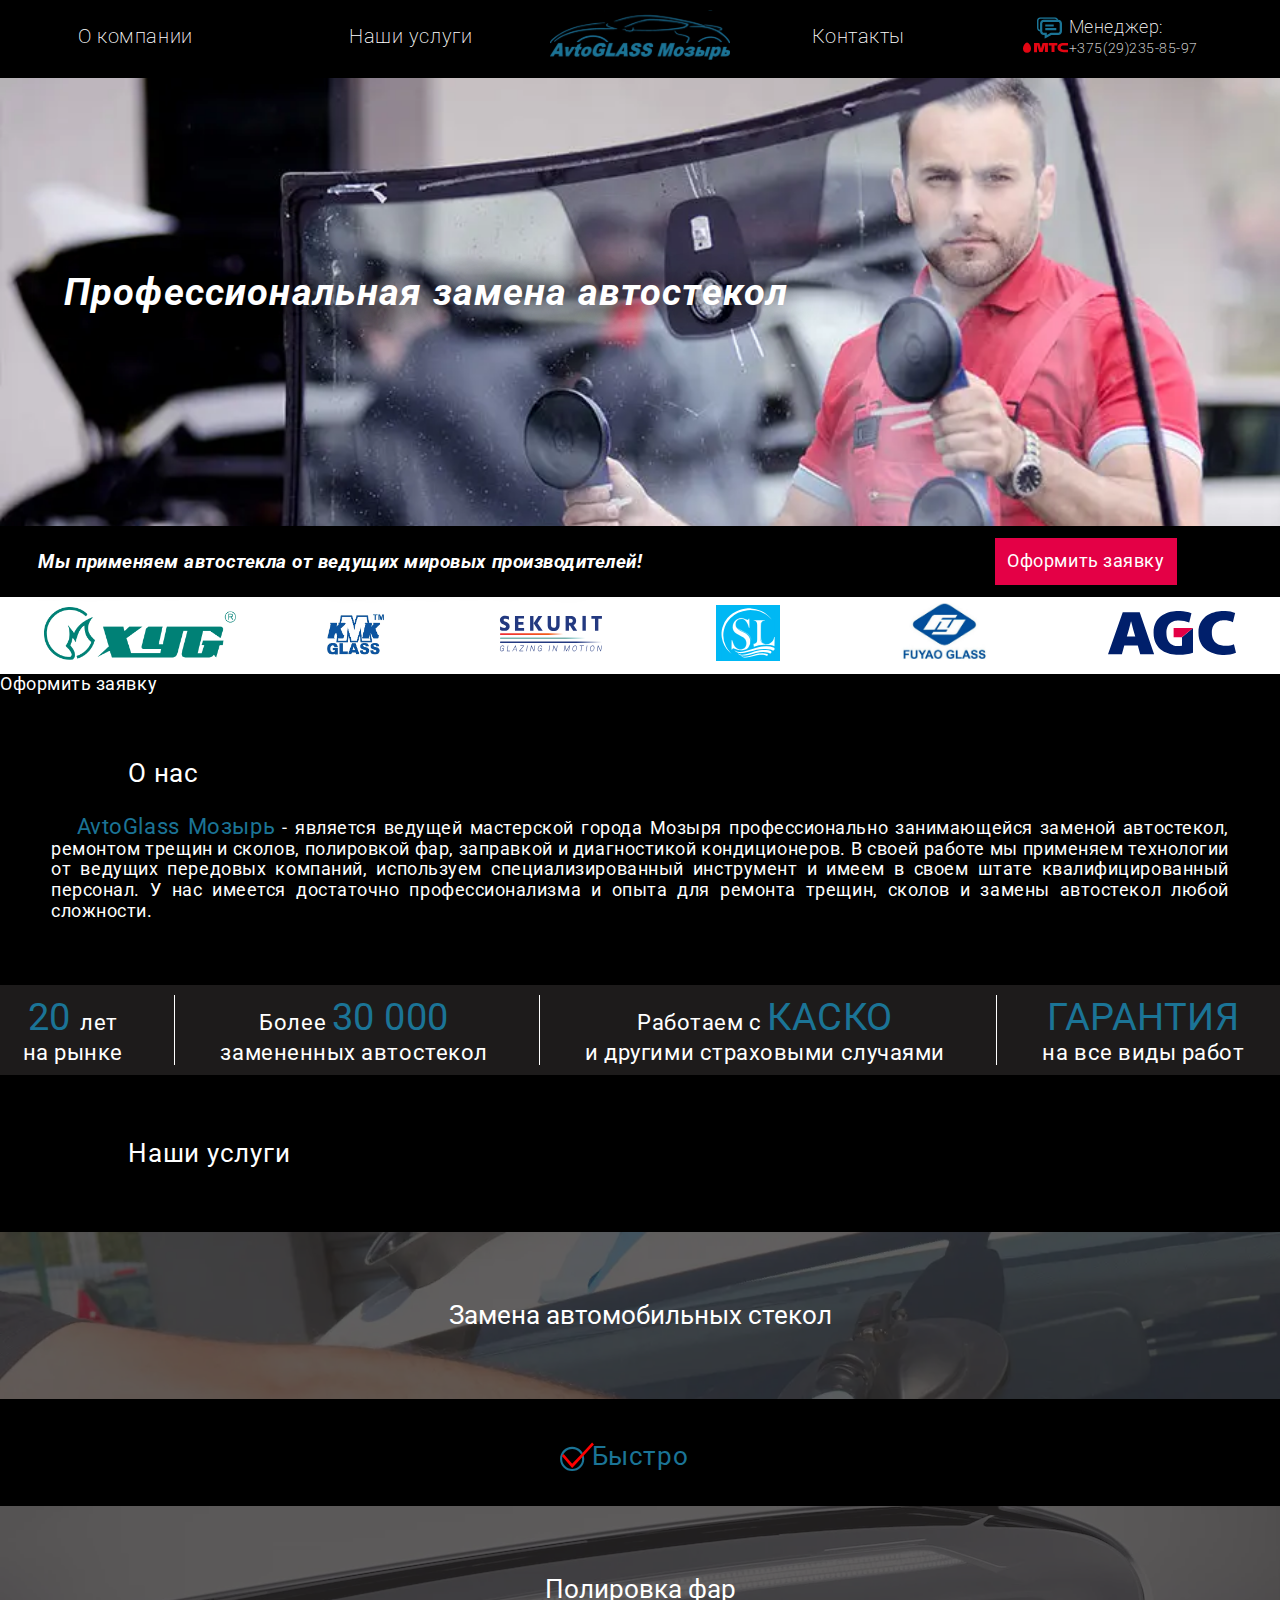
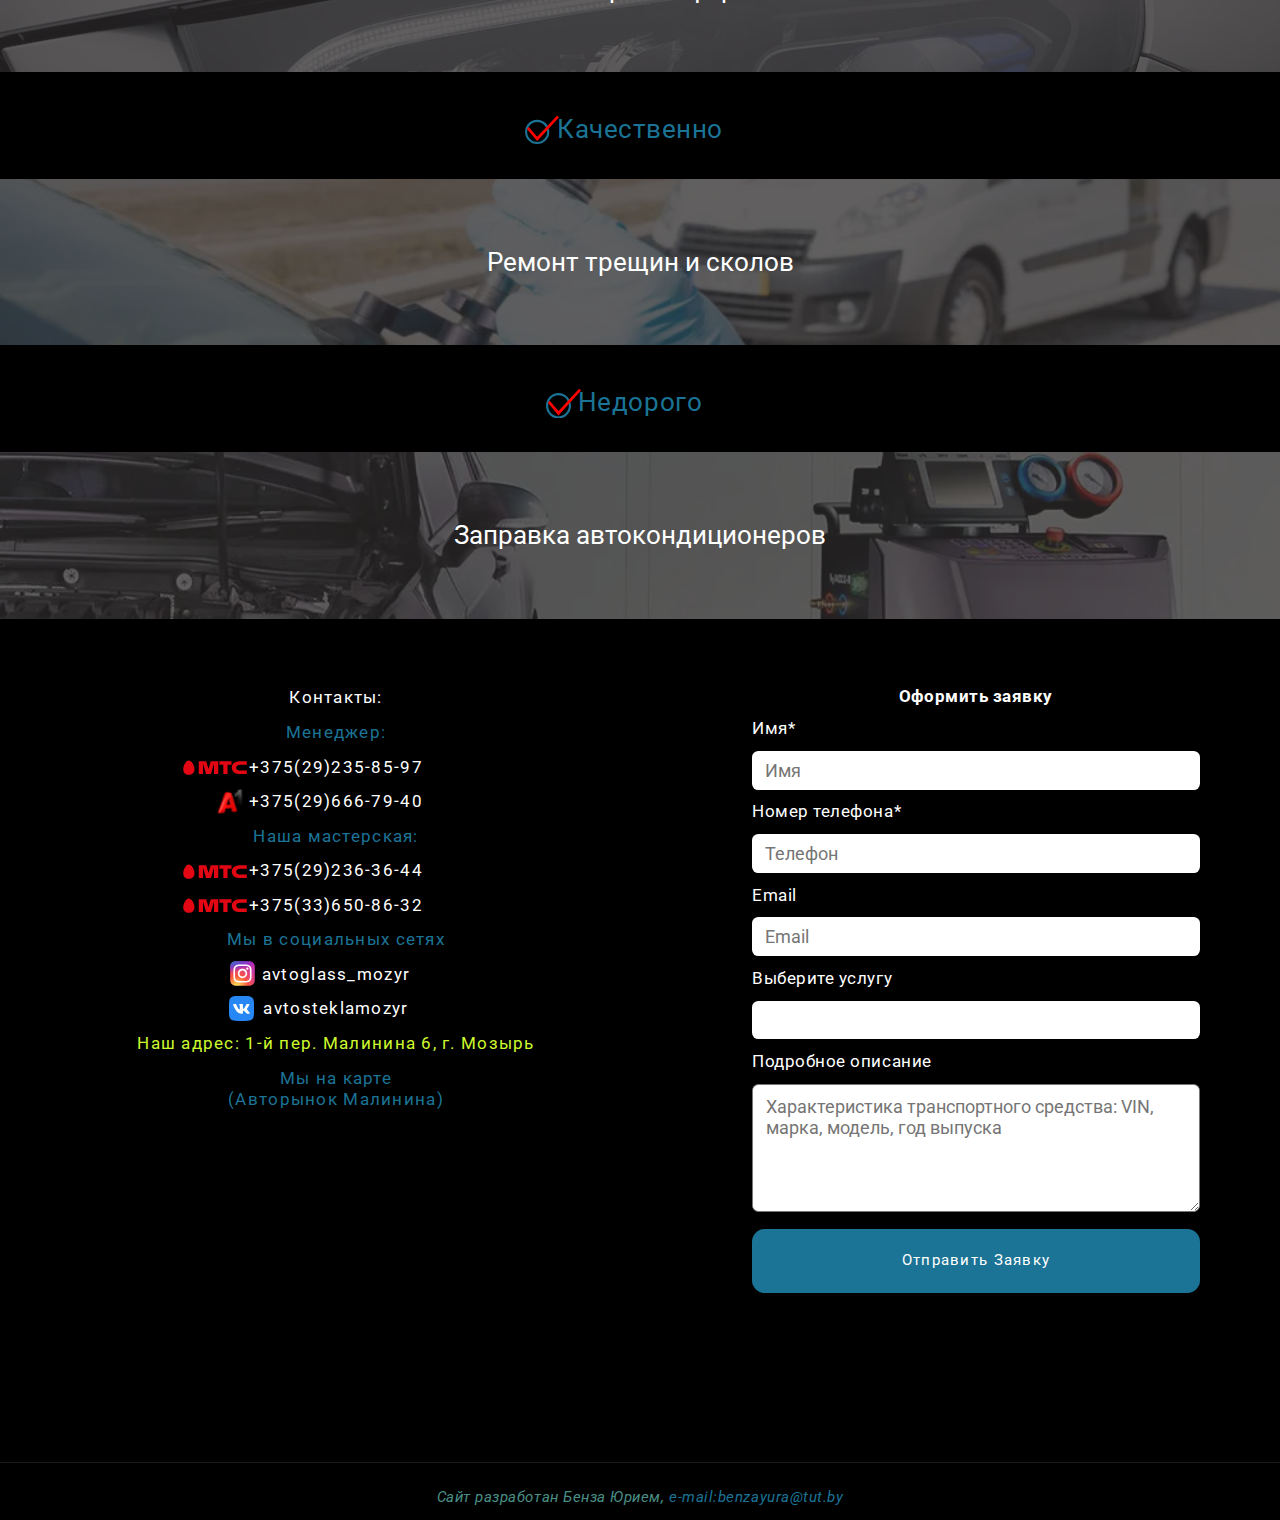
==== commit bd17d9f1: "Add files via upload" ====
--- a/index.html
+++ b/index.html
@@ -4,16 +4,17 @@
 <head>
     <meta charset="utf-8">
     <meta name="viewport" content="width=device-width, initial-scale=1">
-    <meta name="keywords" content="Мозырь, ">
-    <meta name="description" content="">
-    <title>Замена автостекал, ремонт сколов, палировка фар, заправка кондиционера</title>
+    <meta name="keywords" content=" автостекла Мозырь, замена автостекол, установка автостекол, ремонт автостекла в Мозыре, полировка фар, заправка автокондиционера, диагностика, автокондиционер, стекло, автостекло">
+    <meta name="description" content="Продажа, установка, ремонт трещины автостекла в Мозыре. Полировка фар. Заправка автокондиционеров. Диагностика автомобильного кондиционера. Выезд специалиста.">
+    <meta name="author" content="Benza Yura">
+    <title>Замена автостекла, ремонт сколов, палировка фар, заправка кондиционера</title>
     <script src="https://code.jquery.com/jquery-3.5.1.min.js" integrity="sha256-9/aliU8dGd2tb6OSsuzixeV4y/faTqgFtohetphbbj0=" crossorigin="anonymous"></script>
-   
     <link rel="preconnect" href="https://fonts.googleapis.com">
     <link rel="preconnect" href="https://fonts.gstatic.com" crossorigin>
-    <link href="https://fonts.googleapis.com/css2?family=Montserrat&display=swap" rel="stylesheet">
-
-    <link href="styleglass1.css" rel="stylesheet" type="text/css">
+    <link href="https://fonts.googleapis.com/css2?family=Roboto&display=swap" rel="stylesheet">
+   
+
+    <link href="styleglass_mobil.css" rel="stylesheet" type="text/css">
     <link href="normalize.css" rel="stylesheet" type="text/css">
   
 </head>
@@ -24,14 +25,19 @@
 
         <!--Блок шапки с логотипом-->
         <nav class="nav">
-           
-
-            <ul>
+            <div class="mobile_menu">
+                <div class="bar1"></div>
+                <div class="bar2"></div>
+                <div class="bar3"></div>
+              </div>
+
+            <ul class="mobile_nav1">
                 <li><a href="#about">О компании</a></li>
                 <li><a href="#works">Наши услуги</a></li>
+               
                 </ul>
              <img class="logo-img" src="image/logoautoglass.svg" width="230" height="70" alt="логотип">    
-            <ul>
+            <ul class="mobile_nav2">
                 <li><a href="#contact">Контакты</a></li>
                 <li ><p>Менеджер:</p>
                                         <a class="nav_MTS" href="tel:+375(29)235-85-97">+375(29)235-85-97</a></li>
@@ -40,8 +46,7 @@
     </header>
     <div class="wrapper">
         <main>
-            <h1 class="visiality-hidden"> Замена автостекол, ремонт автостекол, трещин и сколов, полировка фар, заправка
-                автокондиционера в Мозыре</h1>
+            <h1 class="visiality-hidden"> автостекла Мозырь, замена автостекол, установка автостекол, ремонт автостекл, полировка фар, заправка автокондиционера</h1>
             <section class="presento">
                 <h2 class="visiality-hidden">Профессиональная замена автостекол</h2>
                 <div class="slideshow-container">
@@ -67,11 +72,12 @@
                     
                     </div>
                        </section>
-                       <script src="slider.js"></script>
+                     
                        <div class="p_contener">
                 <p> <em class="visiality-hidden">Мы применяем автостекла от ведущих мировых производителей!</em></p>
             <a href="#form_title">Оформить заявку</a>           
             </div>
+            <div class="logo">
                 <ul class="logo_contener">
                     <li><a href="https://www.xinyiglass.com/en/" target="_blank"><img class="logo-XYG" src="image/logo_contener/XYG-logo_Welcome.png" width="230" height="70"   alt="логотип XYG"></a></li>
                     <li><a href="https://kmk.nnov.ru/" target="_blank"><img class="logo-KMK" src="image/logo_contener/KMK_glass.png" width="120" height="70" alt="логотип KMK Glass"></a></li>
@@ -83,11 +89,12 @@
 
                     <li><a href="https://www.agc-glass.eu/ru/o-kompanii/agc-glass-russia" target="_blank"><img class="logo-AGC" src="image/logo_contener/logo.svg" width="230" height="70"  alt="логотип AGC"></a></li>
                 </ul>
-      
+                </div>
+                <a href="#form_title" class="form_mobile">Оформить заявку</a>
             <section class="about">
                 <h2 id="about">О нас</h2>
                 <p><span>AvtoGlass Мозырь</span> - является ведущей мастерской города Мозыря профессионально
-                    занимающейся заменой автостекол, ремонтом трещин и сколов, полировкой фар, заправкой и диагностикой конденционеров.
+                    занимающейся заменой автостекол, ремонтом трещин и сколов, полировкой фар, заправкой и диагностикой кондиционеров.
                     В своей работе мы применяем технологии от ведущих передовых компаний, используем специализированный инструмент и имеем в своем штате квалифицированный персонал.
                     У нас имеется достаточно профессионализма и опыта для ремонта трещин, сколов и замены автостекол любой сложности. </p>
                 <ul class="about_advantage">
@@ -98,14 +105,30 @@
                 </ul>
             </section>
             <section class="works">
-                <h2 id="works">Наши услуги:</h2>
+                <h2 id="works">Наши услуги</h2>
                 <!--<ul class="works_list">
        <li>Быстро</li>
        <li>Качественно</li>
        <li>Недорого</li>
        </ul>-->
-                <div class="services">
-                   
+       <div class="mobile_action">
+      
+       <a href="#" class="button_mobile glass_mobile"></a>
+       <div class="between">
+        <p>Быстро</p>
+    </div>
+       <a href="#" class="button_mobile headlight_mobile"></a>
+       <div class="between">
+        <p>Качественно</p>
+    </div>
+       <a  href="#" class="button_mobile crack_mobile"></a>
+       <div class="between">
+        <p>Недорого</p>
+    </div>
+       <a href="#" class="button_mobile autoconditioner_mobile"></a>
+               
+             </div> 
+             <div class="services">     
                         <button class="button glass "></button>
 
                   
@@ -115,7 +138,7 @@
                                 <img class="img_contener1" src="image/glassCrack1.webp" width="700" height="515"
                                     alt="Поврежденное стекло">
                                 <p>Помните! Безопасность на дорогах - превыше всего!</p>
-                                <p>В соответвии с действующими ПДД Республики Беларусь запрещается участие транспортных
+                                <p>В соответствии с действующими ПДД Республики Беларусь запрещается участие транспортных
                                     средств в дорожном движении если ветровое стекло транспортного средства со стороны
                                     водителя имеет трещину (трещины) в зоне, очищаемой стеклоочистителем (ПДД приложение
                                     4 глава 4 п.24).</p>
@@ -135,7 +158,7 @@
                                 функциям безопасности. Поэтому важно регулярно проверять ветровое и другие стекла на
                                 наличие проблем. Если ваше лобовое стекло треснуло или каким-либо образом повреждено,
                                 вам следует обратиться в свою страховую компанию или к специалисту по автомобильным
-                                стеклам, чтобы договориться о ремонте или замене.</>
+                                стеклам, чтобы договориться о ремонте или замене.</p>
                         </div>
                         <p>Мы предлагаем:</p>
                         <div class="myDIV1_contener2">
@@ -150,7 +173,7 @@
                                 <li> Каждое автомобильное стекло имеет сертификат соответствия ТР ТС 018/2011 “ О
                                     безопасности колесных транспортных средств”</li>
                                 <li> Предварительную запись , для экономии Нашего и Вашего времени</li>
-                                <li>Вкусный бесплатный кофе (пока Мы работаем Вы отдыхаете)</li>
+                                <li>Вкусный бесплатный кофе, пока Мы работаем, Вы отдыхаете</li>
                             </ul>
                         </div>
                         <div class="myDIV1_contener3">
@@ -248,7 +271,7 @@
                                 попробовать самим отремонтировать повреждения. Но задайте себе вопрос : - а хватает ли у
                                 меня опыта, для выполнения таких работ?; Ведь при ремонте сколов и трещин необходим
                                 драгоценный опыт который накапливается годами, нужен профессиональный инструмент и нужен
-                                соблюдать технологию ремонта. Своми действиями вы можете усугубить ситуацию с Вашим
+                                соблюдать технологию ремонта. Своими действиями вы можете усугубить ситуацию с Вашим
                                 поврежденным стеклом и в последствии Вам понадобиться не ремонт а замена всего стекла.
 
                             </p>
@@ -258,7 +281,7 @@
                             <li>Вы получите бесплатную консультацию по поврежденному автомобильному стеклу Вашего
                                 автомобиля.</li>
                             <li>Качественный ремонт трещин и сколов опытным персоналом, с использованием
-                                специализированого инструмента и применением профессиональных материалов.</li>
+                                специализированного инструмента и применением профессиональных материалов.</li>
                             <li>В случае невозможности ремонта автомобильного стекла (в виду сильного повреждения или
                                 уменьшению прочности стекла при ремонте), мы предложим Вам новое стекло в наличии или
                                 под заказ.</li>
@@ -278,7 +301,7 @@
 
                         </ul>
                         <p class="myDIV3_p4">По ремонту автомобильных стекол создано не мало роликов на <span>YouTube</span>, мы
-                            рекомендуем посмотреть материал от аттестованных проффесионалов НТВ+ передача “Главная
+                            рекомендуем посмотреть материал от аттестованных профеcсионалов НТВ+ передача “Главная
                             дорога”. Оригинал выпуска Вы можете посмотреть  <a class="a_video" href="https://www.youtube.com/watch?v=gSIdVcRsel0&t=107s" target="_blank" >по ссылке</a></p>
                         <div class="video"><video controls preload="metadata" poster="image/road.png"  src="image/videoplayback_2.mp4"></video></div>
                     </div>
@@ -293,7 +316,7 @@
                             жаркое лето. Нет ничего более разочаровывающего, чем сесть в свой автомобиль в жаркий летний
                             день и встретить теплый душный воздух. Вдвое больше, когда вы запускаете систему
                             кондиционирования воздуха на полную мощность и не чувствуете никакой разницы! </p>
-                        <p><span>Так какой же принцип работы кондиционера ? </span></p>
+                        <p><span>Так какой же принцип работы кондиционера? </span></p>
                         <p>Кондиционер охлаждает воздух за счет изменения агрегатных состояний рабочего вещества системы
                             — хладагента. Хладагент при переходе из одного агрегатного состояния в другое принимает или
                             отдает тепло. В контуре системы кондиционирования хладагент переходит из газообразного
@@ -371,7 +394,7 @@
             </section>
            
         </main>
-
+</div>
     <footer>
      <div class="footer">
         <div class="contact">
@@ -446,6 +469,7 @@
     <script src="js/jquery.maskedinput.js"></script>
     <script src="js/jquery.validate.min.js"></script>
     <script src="js/script.js"></script>
+    <script src="js/mobil_nav.js"></script>
 </body>
 
 </html>--- a/styleglass_mobil.css
+++ b/styleglass_mobil.css
@@ -0,0 +1,2072 @@
+html{
+font-size: 1.4vw;
+font-family:'Roboto', sans-serif;
+font-style: normal;
+font-weight: normal;
+letter-spacing: 0.03em;
+}
+* {
+margin:0;
+padding:0; 
+box-sizing:border-box;
+}
+img, video {
+max-width:100%;
+height: auto;
+
+}
+a{
+text-decoration:none;
+color: #fff;
+}
+li {
+list-style-type:none;
+}
+address {
+font-size:inherit;
+font-style:inherit;
+}
+.visiality-hidden {
+visibility:hidden;
+margin:0;
+padding:0;
+height: 0;
+width: 0;
+}
+
+body {
+background-color: #000;    
+color: #fff;
+}
+h2 {
+    font-size: 2vw;  
+    font-style: normal;
+font-weight: normal;
+letter-spacing: 0.03em;
+text-align: left;
+text-indent: 10vw;
+margin-top: 3vw;
+margin-bottom: 2vw;
+}
+.visiality-hidden {
+    visibility:hidden;
+    margin:0;
+    padding:0;
+    height: 0;
+    width: 0;
+    }
+  .myDIV{
+    display: none;
+    overflow: hidden;
+    transition: max-height 0.2s ease-out;}
+    .mobile_action {
+      display:none;
+    } 
+/* header*/
+.header {
+margin-top:0.8vw;  
+margin-bottom: 0.5vw;  
+position:relative; 
+width: 100vw;
+font-weight: 200;
+font-size: 1.4vw;
+
+}
+.nav {
+display:flex;
+align-items: center;
+}
+.nav img {
+margin: 0 auto;
+width:14vw;
+ }
+nav ul {
+    font-family: Roboto;
+
+
+display:flex;
+justify-content: space-around; 
+align-items: center; 
+width:100vw;  
+height:4vw;
+font-size:1.1rem;
+}
+
+   nav ul li a:hover {
+     color:#1B7496;
+    
+    
+      } 
+      .nav ul .nav_MTS {
+position:relative;
+font-size:0.8rem;
+
+
+   }
+   .nav ul li p{
+    font-size:1rem;
+    line-height: 1.5vw;
+    text-align: left;
+    position:relative;
+   }
+   .nav ul li p::before {
+    position:absolute;
+    content:"";
+    background-image: url("image/social/Rounded-Icon-Set-Conversation.svg"); 
+    background-repeat: no-repeat;
+    background-size:contain;
+    width:2vw;
+    height: 2vw;
+    top:0vw;
+    left:-2.5vw;
+   }
+   .nav ul .nav_MTS::before {
+    position:absolute;
+    content:"";
+    background-image: url("image/logo_contener/MTC.svg"); 
+    background-repeat: no-repeat;
+    background-size:contain;
+    width:3.5vw;
+    height: 3.5vw;
+    top:0.2vw;
+    left:-3.6vw;
+     
+    } 
+     .container_nav {
+      display: none;
+
+     }
+     /* навигация мобильной версии*/
+    @media (max-width:390px) {
+html{
+  font-size: 5vw;
+}
+      .nav {
+        display:flex;
+        flex-direction: column;
+              }
+        .mobile_menu {
+       display:block;
+                cursor: pointer;
+       align-self: flex-start;
+                order:-1;
+         margin:0;
+         padding:0;
+         width:30vw;
+         padding-left: 1vw;
+         position: relative;
+         margin-top: 1vw;
+         margin-left: 1vw;
+         }
+      
+         .bar1, .bar2, .bar3 {
+          width: 20vw;
+          height: 2vw;
+          background-color: #333;
+          margin: 3vw 0;
+          transition: 0.4s;
+      }
+      .change1 {
+        -webkit-transform: rotate(-45deg) translate(-3vw, 4vw);
+        transform: rotate(-45deg) translate(-3vw, 4vw);
+    }
+    
+    .change2 {opacity: 0;}
+    
+    .change3 {
+        -webkit-transform: rotate(45deg) translate(-3.5vw, -3.5vw);
+        transform: rotate(45deg) translate(-3vw, -4vw);
+    }
+        .nav img {
+         display:none;
+         }
+
+         .mobile_menu::after {
+          content:"";
+          background-image: url("image/logoautoglass.svg");
+          background-repeat: no-repeat;
+          background-size:contain;
+          position: absolute;
+          width:60vw;
+          height:20vw;
+          top:0;
+          left: 30vw;
+
+         }
+
+         .mobile_nav1,  .mobile_nav2{
+         display:none;
+         width:100vw;
+         margin-top: 5vw;
+         margin-bottom: 10vw;
+         
+                      }
+        .nav-block {
+             
+          display:block;
+          
+         
+        }
+        .mobile_nav2 li:last-of-type{
+          display:none;
+        }
+        .mobile_nav1 li,  .mobile_nav2 li {
+          width:100vw;
+          text-align: center;
+          padding-top: 3vw;
+      
+        }
+
+           nav ul li a:hover {
+             color:#1B7496;
+            
+             } 
+            
+                     
+    }
+/* presento, банер*/
+.presento {
+
+min-height:35vw;
+width:100vw;
+margin:0 auto;
+padding-top:0.5vw;
+padding-bottom: 1vw;
+}
+
+/*слайдер*/
+.mySlides {display: none;
+  width:100vw;
+  min-height:35vw;}
+.slideshow-container {
+  max-width: 100vw;
+  position: relative;
+  margin: auto;
+}
+
+/* Caption text */
+.text1 {
+  color: #fff;
+  font-weight: bold;
+  font-size: 3vw;
+  font-style: italic;
+  position: absolute;
+  top:12vw;
+  left:5vw;
+  width: 60vw;
+  text-shadow: 1px 1px 30px rgb(0, 0, 0);
+  text-indent: 0;
+}
+.mySlides p{
+  color: white;
+  font-weight: bold;
+  font-size: 1.5vw;
+  font-style: italic;
+  position: absolute;
+  top:37vw;
+  left:3vw;
+  width: 60vw;
+  text-shadow: 1px 1px 30px rgb(0, 0, 0);
+  text-indent: 0;
+}
+.text2 {
+  color: rgba(52, 251, 254, 0.8);
+  font-weight: bold;
+  font-size: 3vw;
+  font-style: italic;
+  position: absolute;
+  top:0;
+  left:10vw;
+  width: 60vw;
+  /*text-shadow: 1px 1px 20px rgba(52, 251, 254, 0.8);*/
+  text-indent: 0;
+}
+.text21 {
+  color:rgba(254, 52, 52, 0.8);
+  font-weight: bold;
+  font-size: 3vw;
+  font-style: italic;
+  position: absolute;
+  top:7vw;
+  left:35vw;
+  width: 30vw;
+  /*text-shadow: 1px 1px 30px rgb(255, 255, 255);*/
+  text-indent: 0;
+}
+.text3 {
+  color:rgb(255, 255, 255);
+  font-weight: bold;
+  font-size: 3vw;
+  font-style: italic;
+  position: absolute;
+  top:1vw;
+  left:5vw;
+  width: 20vw;
+  text-shadow: 1px 1px 50px rgba(151, 182, 208, 1);
+  text-indent: 0;
+}
+
+/* Number text (1/3 etc) */
+
+
+/* The dots/bullets/indicators */
+
+
+
+
+/* Fading animation */
+.fade {
+  -webkit-animation-name: fade;
+  -webkit-animation-duration: 1.5s;
+  animation-name: fade;
+  animation-duration: 1.5s;
+}
+
+@-webkit-keyframes fade {
+  from {opacity: .4} 
+  to {opacity: 1}
+}
+
+@keyframes fade {
+  from {opacity: .4} 
+  to {opacity: 1}
+}
+
+
+
+.mySlides {
+   width:100vw;
+ height: auto;
+  padding:0;
+  margin:0;
+ 
+
+}
+.image1 {
+ background-image: url('image/slade.webp');
+ background-repeat: no-repeat;
+background-size: cover;
+}
+.image2 {
+ background-image: url('image/slade2.webp');
+ background-repeat: no-repeat;
+background-size: cover;
+}
+.image3 {
+ background-image: url('image/slade3.webp');
+ background-repeat: no-repeat;
+background-size: cover;
+}
+
+
+.p_contener {
+   display:flex;  
+ justify-content: space-around;
+ align-items: center;
+   }
+
+   .p_contener a {
+  
+   padding: 1vw;
+    background-color: rgba(228, 0, 70, 1); 
+    
+    
+    
+   }
+   .p_contener a:hover {
+  
+    background-color: rgba(12, 84, 160, 1);
+
+    }
+   .p_contener p {
+     font-size: 1.3rem;
+
+     font-weight: 100;
+   }
+   .logo_contener {
+ width:100vw;
+       margin-top: 1vw;
+   display: flex;   
+   justify-content: space-around; 
+   align-items: center; 
+   background-color: #fff;
+   height: 6vw;
+   }
+   .logo_contener li .logo-KMK{
+    width:5vw;
+   }
+   .logo_contener li .logo-XYG {
+    width:15vw;
+   }
+   .logo_contener li .logo-lemson {
+    width:5vw;
+   }
+   .logo_contener li .logo-fyg {
+    width:12vw;
+   }
+   .logo_contener li .logo-sekurit {
+    width:12vw;
+   }
+   .logo_contener li .logo-AGC {
+    width:10vw;
+   }
+   .logo_contener li:hover{
+   transform: scale(1.1);
+   
+   }
+    /* Мобильная версия банера*/
+   @media (max-width:390px) {
+    .presento {
+
+      min-height:35vw;
+      width:100vw;
+      margin:0 auto;
+      padding-top:1vw;
+      padding-bottom: 7vw;
+      }
+      
+      /*слайдер*/
+      .mySlides {display: none;}
+       
+      .slideshow-container {
+        max-width: 100vw;
+        position: relative;
+        margin: auto;
+      }
+      
+      /* Caption text */
+      .text1 {
+        color: #fff;
+        font-weight: bold;
+        font-size: 5vw;
+        font-style: italic;
+        position: absolute;
+        top:12vw;
+        left:5vw;
+        width: 80vw;
+        text-shadow: 1px 1px 30px rgb(0, 0, 0);
+        text-indent: 0;
+      }
+      .mySlides p{
+        color: white;
+        font-weight: bold;
+        font-size: 3vw;
+        font-style: italic;
+        position: absolute;
+        top:46vw;
+        left:3vw;
+        width: 80vw;
+        text-shadow: 1px 1px 30px rgb(0, 0, 0);
+        text-indent: 0;
+      }
+      .text2 {
+        color: rgba(52, 251, 254, 0.8);
+        font-weight: bold;
+        font-size: 5vw;
+        font-style: italic;
+        position: absolute;
+        top:0;
+        left:10vw;
+        width: 80vw;
+        /*text-shadow: 1px 1px 20px rgba(52, 251, 254, 0.8);*/
+        text-indent: 0;
+      }
+      .text21 {
+        color:rgba(254, 52, 52, 0.8);
+        font-weight: bold;
+        font-size: 5vw;
+        font-style: italic;
+        position: absolute;
+        top:7vw;
+        left:40vw;
+        width: 30vw;
+        /*text-shadow: 1px 1px 30px rgb(255, 255, 255);*/
+        text-indent: 0;
+      }
+      .text3 {
+        color:rgb(255, 255, 255);
+        font-weight: bold;
+        font-size: 5vw;
+        font-style: italic;
+        position: absolute;
+        top:1vw;
+        left:5vw;
+        width: 25vw;
+        text-shadow: 1px 1px 50px rgba(151, 182, 208, 1);
+        text-indent: 0;
+      }
+      
+      /* Number text (1/3 etc) */
+      
+      
+      /* The dots/bullets/indicators */
+      
+      
+      
+      
+      /* Fading animation */
+      .fade {
+        -webkit-animation-name: fade;
+        -webkit-animation-duration: 1.5s;
+        animation-name: fade;
+        animation-duration: 1.5s;
+      }
+      
+      @-webkit-keyframes fade {
+        from {opacity: .4} 
+        to {opacity: 1}
+      }
+      
+      @keyframes fade {
+        from {opacity: .4} 
+        to {opacity: 1}
+      }
+      
+      
+      
+      .mySlides {
+         width:100vw;
+       height: auto;
+        padding:0;
+        margin:0;
+        
+        min-height:45vw;}
+      
+      
+      .image1 {
+       background-image: url('image/slade.webp');
+       background-repeat: no-repeat;
+      background-size: cover;
+      }
+      .image2 {
+       background-image: url('image/slade2.webp');
+       background-repeat: no-repeat;
+      background-size: cover;
+      }
+      .image3 {
+       background-image: url('image/slade3.webp');
+       background-repeat: no-repeat;
+      background-size: cover;
+      }
+      
+      
+      .p_contener {
+         display:none;  
+       justify-content: space-around;
+       align-items: center;
+         }
+      
+         .form_mobile {
+        display:block;
+        width:100vw;
+        min-height: 15vw;
+       
+        margin-top: 4vw;
+         padding-top: 4.5vw;
+         text-align: center;
+          background-color: rgba(228, 0, 70, 1); 
+          
+          
+          
+         }
+         .form_mobile:hover {
+        
+          background-color: rgba(12, 84, 160, 1);
+      
+          }
+          .logo {
+          width:100vw; 
+           background-color: #fff;
+           min-height: 40vw;
+         margin-bottom: 1vw;
+         padding-bottom: 1vw;
+          }
+         .logo_contener {
+       display:flex;
+       flex-wrap: wrap;
+             padding-bottom: 1vw;
+                
+         }
+        
+           .logo_contener li {
+         margin-left: 3vw;
+         
+         }
+         .logo_contener li:nth-child(n+3){
+margin-right: 3vw;
+         }
+         .logo_contener li .logo-KMK{
+          width:20vw;
+         }
+         .logo_contener li .logo-XYG {
+          width:25vw;
+         }
+         .logo_contener li .logo-lemson {
+          width:20vw;
+         }
+         .logo_contener li .logo-fyg {
+          width:22vw;
+         }
+         .logo_contener li .logo-sekurit {
+          width:22vw;
+         }
+         .logo_contener li .logo-AGC {
+          width:20vw;
+         }
+         .logo_contener li:hover{
+         transform: scale(1.1);
+         
+         }
+       
+
+   }
+   /* О нас*/
+   .about {
+     margin-top: 5vw;
+    margin-bottom: 5vw;
+
+   }
+   .about p {
+   
+       margin-bottom: 3vw;
+       margin-left: 4vw;
+       margin-right: 4vw;
+      text-align: justify; 
+   }
+   .about p span {
+       margin-left: 2vw;
+       font-size: 1.7vw;
+       color: #1B7496;
+   }
+   .about_advantage {
+     width:100vw;
+    display: flex;
+    justify-content: space-around; 
+   align-items: center; 
+   background-color: rgba(44, 42, 42, 0.65);
+   min-height: 7vw;
+   margin-top: 5vw;
+   
+   }
+   .about_advantage li {
+       text-align: center;
+       font-size: 1.7vw;
+       border-right: 1px solid #fff;
+       padding-right: 4vw;
+   }
+   .about_advantage li:last-of-type {
+    border-right: none; 
+    padding-right: 1vw;
+   }
+   .about_advantage li span{
+    font-size: 3vw;
+    text-transform: uppercase;
+    color: #1B7496;
+   }
+    /* О нас мобильная версия*/
+   @media (max-width:390px) {
+    .about {
+      
+      margin-top: 5vw;
+     margin-bottom: 5vw;
+ 
+    }
+    h2{
+font-size: 5vw;
+
+    }
+    .about p {
+      font-size: 4vw;
+        margin-bottom: 3vw;
+        margin-left: 2vw;
+        margin-right: 2vw;
+       text-align: justify; 
+    }
+    .about p span {
+      font-size: 4vw;
+        margin-left: 2vw;
+     
+        color: #1B7496;
+    }
+    .about_advantage {
+      width:100vw;
+     display: block;
+     background-color:black;
+   
+    margin-top: 5vw;
+    
+    }
+    .about_advantage li {
+     margin-bottom: 5vw;
+        text-align: center;
+        font-size: 5vw;
+         padding-right: 4vw;
+        width:100vw; 
+          background-color: rgba(44, 42, 42, 0.65);
+    }
+    
+    .about_advantage li span{
+     font-size: 6vw;
+     text-transform: uppercase;
+     color: #1B7496;
+    }
+
+
+
+   }
+ /* Услуги*/
+
+.works h2{
+ margin-bottom: 5vw;
+ 
+ }
+ .works .services .button{
+
+    width:100vw;
+     height: 13vw;
+ border:0;
+   cursor:pointer;
+   font-size:2vw;
+
+ }
+
+ .glass {
+     background-image: url("image/glass.webp");
+     background-repeat: no-repeat;
+     background-size: cover;
+     text-align: center;
+     line-height: 13vw;
+     position: relative;
+    
+ }
+ .glass::before {
+     position: absolute;
+     content: "Замена автомобильных стекол";
+     background-color: rgba(44, 42, 42, 0.75);
+     top:0;
+     right:0;
+     width:100vw;
+     height: 13vw;
+     color:#fff;
+ }
+ .headlight {
+    background-image: url("image/headlight1.webp");
+    background-repeat: no-repeat;
+    background-size: 100%;
+    text-align: center;
+    line-height: 13vw;
+    position: relative;
+}
+
+.headlight::before {
+    position: absolute;
+    content: "Полировка фар";
+    background-color: rgba(44, 42, 42, 0.75);
+    top:0;
+    right:0;
+    width:100vw;
+    height: 13vw;
+    color:#fff;
+}
+.crack {
+    background-image: url("image/crack1.webp");
+    background-repeat: no-repeat;
+    background-size: cover;
+    text-align: center;
+    line-height: 13vw;
+    position: relative;
+}
+.crack::before {
+    position: absolute;
+    content: "Ремонт трещин и сколов";
+    background-color: rgba(44, 42, 42, 0.75);
+    top:0;
+    right:0;
+    width:100vw;
+    height: 13vw;
+    color:#fff;
+}
+.autoconditioner {
+    background-image: url("image/autoconditioner1.webp");
+    background-repeat: no-repeat;
+    background-size: cover;
+    text-align: center;
+    line-height: 13vw;
+    position: relative;
+}
+.autoconditioner::before {
+    position: absolute;
+    content: "Заправка автокондиционеров";
+    background-color: rgba(44, 42, 42, 0.75);
+    top:0;
+    right:0;
+    width:100vw;
+    height: 13vw;
+    color:#fff;    
+}
+/* Услуги мобильная версия*/
+@media (max-width:390px) {
+  .works h2{
+    margin-bottom: 5vw;
+    
+    }
+    .services {
+      display:none;
+    }
+    .mobile_action {
+      display: block;
+      width:100vw;
+    }
+    .button_mobile {
+      display: block;
+       width:100vw;
+        height: 25vw;
+    border:0;
+      cursor:pointer;
+      font-size:5vw;
+    }
+  
+   
+    .glass_mobile {
+        background-image: url("image/glass.webp");
+        background-repeat: no-repeat;
+        background-size: cover;
+        text-align: center;
+        line-height: 25vw;
+        position: relative;
+    }
+    .glass_mobile::before {
+        position: absolute;
+        content: "Замена автомобильных стекол";
+        background-color: rgba(44, 42, 42, 0.75);
+        top:0;
+        right:0;
+        width:100vw;
+        height: 25vw;
+        color:#fff;
+    }
+    .headlight_mobile {
+       background-image: url("image/headlight1.webp");
+       background-repeat: no-repeat;
+       background-size: 100%;
+       text-align: center;
+       line-height: 25vw;
+       position: relative;
+      
+   }
+   
+   .headlight_mobile::before {
+       position: absolute;
+       content: "Полировка фар";
+       background-color: rgba(44, 42, 42, 0.75);
+       top:0;
+       right:0;
+       width:100vw;
+       height: 25vw;
+       color:#fff;
+   }
+   .crack_mobile {
+       background-image: url("image/crack1.webp");
+       background-repeat: no-repeat;
+       background-size: cover;
+       text-align: center;
+       line-height: 25vw;
+       position: relative;
+     
+   }
+   .crack_mobile::before {
+       position: absolute;
+       content: "Ремонт трещин и сколов";
+       background-color: rgba(44, 42, 42, 0.75);
+       top:0;
+       right:0;
+       width:100vw;
+       height: 25vw;
+       color:#fff;
+   }
+   .autoconditioner_mobile {
+       background-image: url("image/autoconditioner1.webp");
+       background-repeat: no-repeat;
+       background-size: cover;
+       text-align: center;
+       line-height: 25vw;
+       position: relative;
+   }
+   .autoconditioner_mobile::before {
+       position: absolute;
+       content: "Заправка автокондиционеров";
+       background-color: rgba(44, 42, 42, 0.75);
+       top:0;
+       right:0;
+       width:100vw;
+       height: 25vw;
+       color:#fff;    
+   }
+
+
+}
+/*интерактивность*/
+
+ .works .services .button:hover::before{
+     content:"Подробнее";
+    background-color: rgba(44, 42, 42, 0);
+    transition-duration: 200ms;
+    transition-timing-function:linear;
+    box-shadow:0 0 200px rgba(27, 116, 150, 1);
+    color:#000;
+    font-size: 2vw;
+    font-weight: 700;
+    
+}
+.glass_show>p{
+width:100%;
+background-color: #fff;
+color:#000;
+}
+.glass_contener {
+  display:flex;
+  justify-content: space-around;  
+}
+.glass_contener p{
+    width:25vw;
+}
+
+
+
+.between {
+  width:100vw;
+  height:8vw;
+display: flex;
+justify-content: center;
+padding-top: 3vw;
+padding-bottom: 2vw;
+font-size: 2vw;
+}
+
+.between p{
+position:relative;
+color: #1B7496;
+}
+.between p::before{
+content:"";
+position:absolute;
+background-image: url("image/galka/Group2.svg");
+background-repeat: no-repeat;
+background-size: contain;
+width: 3vw;
+height: 2.3vw;
+left:-2.5vw;
+top:-0vw;
+}
+/*интерактивность, мобильная версия*/
+@media (max-width:390px) {
+
+  .button_mobile:hover::before{
+  content:"Подробнее";
+ background-color: rgba(44, 42, 42, 0);
+ transition-duration: 200ms;
+ transition-timing-function:linear;
+ box-shadow:0 0 200px rgba(27, 116, 150, 1);
+ color:#000;
+ font-size: 5vw;
+ font-weight: 700;
+ 
+}
+
+.between {
+ 
+width:100vw;
+height:8vw;
+display: flex;
+justify-content: center;
+align-items: center;
+margin-top: 5vw;
+font-size: 5vw;
+margin-bottom: 5vw;
+}
+
+.between p{
+position:relative;
+color: #1B7496;
+}
+.between p::before{
+content:"";
+position:absolute;
+background-image: url("image/galka/Group2.svg");
+background-repeat: no-repeat;
+background-size: contain;
+width: 5vw;
+height: 5vw;
+left:-4.5vw;
+top:0;
+}
+
+
+}
+
+/* Заполнение контейнера Замена автомобильного стекла*/
+/* контейнер 1*/
+.myDIV1_contener1{
+    margin-top:2vw;
+    display:flex;
+    justify-content: space-around;
+    font-size: 1.2vw;
+    
+}
+.myDIV1_contener1>p {
+text-align: justify;
+width: 40vw; 
+margin-right: 2vw;  
+}
+.myDIV1_contener1>div {
+    width:49vw;
+    text-align: center;
+}
+
+.img_contener1 {
+    width:49vw;
+background-size: cover;    
+}
+.myDIV1_contener1>div p:first-of-type{
+    margin-top: 1vw;
+    margin-bottom: 1vw;
+ color:red;   
+}
+.myDIV1_contener1>div p:last-of-type{
+    margin-top: 1vw;
+    margin-bottom: 1vw;
+    text-align: justify;
+    text-indent: 1vw;
+ color:rgb(27, 116, 150);   
+}
+.myDIV1_p1 {
+ text-indent: 2vw; 
+}
+.myDIV1>p {
+ 
+ font-size: 2.5vw;
+ position: relative; 
+ bottom: -3.2vw;
+ font-style: italic;
+  text-transform:uppercase;
+ font-weight: 700;
+ background:linear-gradient(0deg,rgb(255, 255, 255,1)40%, rgba(73, 143, 134, 1)50%);
+-webkit-background-clip:text;
+-webkit-text-fill-color:transparent;
+
+}
+.myDIV1_contener2{
+    background-color: #1C1B1B;
+    margin-top:2vw;
+    display:flex;
+    justify-content: space-around;
+    height:33vw;
+   padding-bottom: 1vw;
+}
+.myDIV1_contener2 img {
+    margin-top: 2vw;
+ width:30vw;
+ height:30vw; 
+ background-size: contain; 
+ margin-left: 10vw; 
+}
+.myDIV1_contener2 ul{
+    margin-top: 2vw;
+   
+ width:70vw;
+ height:30vw; 
+
+}
+.myDIV1_contener2 ul li {
+    width:50vw;
+text-align: justify;
+text-indent: 1vw;
+margin-bottom: 2vw;
+position:relative;
+}
+.myDIV1_contener2 ul li::before{
+content: "";
+position:absolute;
+background-image: url('image/galka/galka.svg');  
+width:2vw;
+height: 2vw;
+background-repeat: no-repeat;
+background-size: cover;  
+top:-0.5vw;
+left:-1.3vw;
+}
+.myDIV1_contener2 ul li:nth-child(1) {
+ left:1vw;   
+}
+.myDIV1_contener2 ul li:nth-child(2) {
+    left:0.5vw;   
+   }
+   .myDIV1_contener2 ul li:nth-child(3) {
+    left:-0.3vw;   
+   }
+   .myDIV1_contener2 ul li:nth-child(4) {
+    left:-1.5vw;   
+   }
+   .myDIV1_contener2 ul li:nth-child(5) {
+    left:-2.7vw;   
+   }
+   .myDIV1_contener2 ul li:nth-child(6) {
+    left:-4vw;   
+   }
+   .myDIV1_contener2 ul li:nth-child(7) {
+    left:-4.7vw;   
+   }
+   /*Галерея*/
+   .myDIV1_contener3 {
+       margin-top: 1vw;
+    padding-bottom: 1vw;  
+    display:flex; 
+    justify-content: center;
+    align-items: center;
+    width:100vw;
+   }
+   .myDIV1_contener3 .gallery {
+   
+	margin-top:2vw;
+        text-align: center;
+	font-size: 2vw;
+  
+        font-style: italic;
+         
+	}
+    .myDIV1_contener3 .gallery .desktop{
+         margin-bottom: 2vw;
+
+    }
+    .full-foto {
+     width:40vw; 
+     margin-right:5vw;
+    margin-top: 1vw;  
+    }
+    .gallery-item {
+        width:40vw;
+        display:flex;
+        flex-wrap: wrap;
+        align-items: center;
+        margin-top: 2vw;  
+    }
+    .gallery-img_item {
+     width:10vw;
+     height:10vw; 
+     border:0;
+     cursor: pointer;  
+position:relative;
+    }
+    .gallery-img_item::after {
+        content:"";
+        width:10vw;
+        height:10vw;
+        background-color: rgba(122, 100, 100, 0.5); 
+      
+   position:absolute;
+   top:0;
+   right:0;
+  
+       }  
+       .gallery-img_item:hover::after {
+                  background-color: rgba(122, 100, 100, 0); 
+       }
+       .myDIV1_social p {
+         font-style: italic;      
+        padding-bottom: 1vw;    
+        }
+        .myDIV1_social p a{
+       color:#498F86;
+        position: relative;  
+       }
+       
+       .myDIV1_social p a:hover {
+        color:#1B7496;
+       }
+       .myDIV1_social .myDIV1_instagram::before {
+        content:"";
+        background-image:  url('image/social/Instagram_logo_2016 1.svg');
+        width:2vw;
+        height: 2vw;
+        background-repeat: no-repeat;
+        background-size: contain; 
+        position: absolute;
+        left:-2.5vw;  
+       }
+       .myDIV1_social .myDIV1_vk::before {
+        content:"";
+        background-image:  url('image/social/VK.com-logo 1.svg');
+        width:2vw;
+        height: 2vw;
+        background-repeat: no-repeat;
+        background-size: contain; 
+        position: absolute;
+        left:-2.5vw;  
+       }
+      /* контейнер 2*/ 
+      /* Сравнение изображений*/
+      .container {
+        position: relative;
+        width: 30vw;
+        height: 24vw;
+        border: 0.1vw solid #1B7496;
+        margin-bottom: 3vw;
+      }
+      .img {
+        position: absolute;
+        top: 0;
+        left: 0;
+        width: 100%;
+        height: 100%;
+        background-size: 30vw 100%;
+        background-repeat: no-repeat;
+      }
+      .background-img {
+        background-image: url('image/compare1.webp');
+      }
+      .foreground-img {
+        background-image: url('image/compare2.webp');
+        width: 50%;
+      }
+      .slider {
+        display: flex;
+        justify-content: center;
+        align-items: center;
+        position: absolute;
+        -webkit-appearance: none;
+        appearance: none;
+        width: 100%;
+        height: 100%;
+        background: rgba(242,242,241,.3);
+        outline: none;
+        margin: 0;
+        transition: all .2s;
+      }
+      .slider:hover {
+        background: rgba(242,242,241,.1); 
+      }
+      .slider::-webkit-slider-thumb {
+        -webkit-appearance: none;
+        appearance: none;
+        width: 0.15vw;
+        height: 24vw;
+        background: rgba(28, 27, 27, 0.73);
+      }
+      .slider-button {
+        pointer-events: none;
+        position: absolute;
+        width: 2vw;
+        height: 2vw;
+        border-radius: 50%;
+        background-color: rgba(28, 27, 27, 0.73);
+        left: calc(50% - 1vw);
+        top: calc(50% - 1vw);
+        display: flex;
+        justify-content: center;
+        align-items: center;
+      }
+      .slider-button::after {
+        content: '';
+        padding: 0.2vw;
+        display: inline-block;
+        border: solid #fff;
+        border-width: 0 0.15vw 0.15vw 0;
+        transform: rotate(-45deg);
+      }
+      .slider-button::before {
+        content: '';
+        padding: 0.2vw;
+        display: inline-block;
+        border: solid #fff;
+        border-width: 0 0.15vw 0.15vw 0;
+        transform: rotate(135deg);
+      }
+      .myDIV2 {
+        width:100vw;
+      }
+      .myDIV2_contener1, .myDIV2_contener2{
+        display: flex;
+        margin-top: 2vw;
+        padding-left: 5vw;
+        padding-right: 5vw;
+        justify-content: space-around;
+        align-items: center;
+        text-indent: 1vw;
+      }
+      .myDIV2_contener1 {
+        text-indent: 2vw;
+      }
+      .myDIV2_contener1 p:nth-child(1) {
+       width:46vw;
+       height:26vw;
+       background-image: url("image/headlight2.webp");  
+       background-repeat: no-repeat;
+       background-size: cover; 
+      
+      }
+      .myDIV2_contener1 p:nth-child(2){
+        width:35vw;
+text-align: justify;
+      }
+    
+      .myDIV2_contener2 ul{
+
+        width:40vw; 
+        text-align: justify;  
+      }
+      .myDIV2_contener2 ul li {
+        padding-bottom: 1vw;
+        position:relative;
+      }
+      .myDIV2_contener2 ul li:first-of-type{
+      color:#1B7496;  
+      
+      }
+      .myDIV2_contener2 ul li:not(:first-of-type)::before {
+      
+          content:"";
+          background-image:  url('image/galka/Group1.svg');
+          width:2vw;
+          height: 2vw;
+          background-repeat: no-repeat;
+          background-size: contain; 
+          position: absolute;
+          top:-0.4vw;
+          left:-1vw;  
+         }
+         .container::after{
+           content:"До полировки";
+           position: absolute;
+          top:24vw;
+          font-size: 1.2vw;
+         }
+         .container::before{
+          content:"После полировки";
+          position: absolute;
+         top:24vw;
+         right:18vw;
+         font-size: 1.2vw;
+        }
+        .myDIV4 {
+         
+          text-align:justify;
+          padding-left:5vw;
+          padding-right:5vw;
+          padding-top: 2vw;
+         
+        }
+ /* контейнер 3*/ 
+ .myDIV3 {
+  font-size: 1.2vw;
+  line-height: 1.7vw;
+    letter-spacing: 0.1vw;
+ }
+ .myDIV3_contener {
+   display:flex;
+text-align: justify;
+padding-left:5vw;
+padding-right: 5vw;
+margin-top: 1vw;
+text-indent: 2vw;
+align-items: center;
+justify-content: space-between;
+ }
+
+ .myDIV3_image1 {
+  width:45vw;
+  height: 32vw;
+   background-image: url("image/mobile-service-1024x684.webp");
+   background-repeat: no-repeat;
+   background-size: cover;
+   margin-bottom: 1vw;
+ }
+ .myDIV3_contener p {
+  width:42vw;
+  font-size: 1.2vw;
+  line-height: 1.7vw;
+    letter-spacing: 0.1vw;
+ }
+ .myDIV3_p1 {
+   text-align: left;
+   margin-left:7vw;
+   color:#498F86;
+   font-size: 1.2vw;
+  line-height: 1.7vw;
+    letter-spacing: 0.1vw;
+  }
+  .myDIV3_ul1 {
+   text-align: justify; 
+   width:80vw;
+   margin-left: 10vw;
+   text-indent: 2vw;
+   margin-top: 1vw;
+   font-size: 1.2vw;
+   line-height: 1.7vw;
+     letter-spacing: 0.1vw;
+  }
+  .myDIV3_ul1 li {
+   padding-bottom: 1vw;
+   position: relative; 
+   font-style: italic;
+  }
+  .myDIV3_ul1 li::before{
+  content:"";
+    background-image:  url('image/galka/galka.svg');
+    background-repeat: no-repeat;
+    background-size: contain;
+    width:1.5vw;
+    height:1.5vw;
+    position: absolute;
+    top:0;
+    left:0;
+}
+
+.myDIV3_p2 {
+  text-align: justify;
+  margin-left:5vw;
+  width:85vw;
+  color:#498F86;
+  text-indent: 2vw;
+   margin-top: 1vw;
+   font-size: 1.2vw;
+   line-height: 1.7vw;
+     letter-spacing: 0.1vw;
+ }
+ .myDIV3_p3, .myDIV3_p4 {
+  text-align: left;
+  margin-left:7vw;
+  margin-top: 1vw;
+  font-size: 1.2vw;
+   line-height: 1.7vw;
+     letter-spacing: 0.1vw;
+     text-indent: 2vw;
+ }
+ .myDIV3_p4 span {
+   color:red;
+ }
+ .myDIV3_ul2 {
+  text-align: justify; 
+  width:85vw;
+  margin-left: 5vw;
+  text-indent: 2vw;
+  margin-top: 1vw;
+  font-size: 1.2vw;
+   line-height: 1.7vw;
+     letter-spacing: 0.1vw;
+    
+ 
+ }
+ .myDIV3_ul2 li {
+  padding-bottom: 1vw;
+  position: relative; 
+  font-style: italic;
+  margin-left: 5vw;
+ }
+ .myDIV3_ul2 li::before{
+ content:"";
+   background-image:  url('image/galka/galka.svg');
+   background-repeat: no-repeat;
+   background-size: contain;
+   width:1.5vw;
+   height:1.5vw;
+   position: absolute;
+   top:0;
+   left:0;
+}
+.video {
+ margin: 0 auto;
+ margin-top: 1vw;
+  width:50vw;
+}
+.a_video {
+  color:#1B7496;
+}
+
+a_video:hover {
+  color:#CDFA2D;
+}
+
+
+
+
+
+
+
+
+
+           /* контейнер 4*/ 
+           .myDIV4 {
+            font-size: 1.2vw;
+   line-height: 1.7vw;
+     letter-spacing: 0.1vw;
+           }
+        .myDIV4 p{
+text-indent: 1.5vw;
+        }
+                .myDIV4 span {
+                  display:inline-block;
+          color:#CDFA2D;
+                 margin-top: 1vw;
+                 margin-bottom: 1vw;
+        }
+        .myDIV4_image1 {
+          width:40vw;
+          height: 25vw;
+          float: left;
+          margin-right:2vw;
+          margin-bottom:2vw;
+        }
+        .myDIV4_image2{
+          width:20vw;
+          height: 21vw;
+                    float: right;
+          margin-left:1.5vw;
+          margin-top: 1vw;
+        
+
+        }
+        .myDIV4_image3{
+          width:38vw;
+          height: 32vw;
+          margin-right:1vw;
+        
+               }
+               .myDIV4_image3 {
+                float:left; 
+              
+                  padding-bottom: 1vw;
+               }
+               .clearfix {
+                  clear: both;
+                  height: 1vw;  
+                  margin-bottom: 1vw;
+               }
+               .myDIV4_image45 {
+              
+             padding-bottom: 1vw;
+          display:flex;
+        
+          justify-content: space-between;
+          margin-bottom: 6vw;
+               }
+
+               .myDIV4_image4 {
+                width:38vw;
+                height: 32vw;
+               
+
+               }
+               .myDIV4_image5 {
+                width:38vw;
+                height: 32vw;
+                margin-top:1vw;
+               }
+            
+               .myDIV4 ul li {
+                text-indent: 2vw;
+                padding-bottom: 1vw;
+                font-style: italic;
+                position:relative;
+               }
+               .myDIV4 .myDIV4_diagnostik li::before {
+              content: "";
+              background-image: url("image/galka/galka2.svg");
+              width:2vw;
+              height: 1.5vw;
+              background-repeat: no-repeat;
+              background-size: cover;
+              position:absolute;
+              top:0;
+              left:0;
+              }
+              .myDIV4_masters li:first-of-type{
+                color:#CDFA2D;
+              }
+              .myDIV4 .myDIV4_masters li:not(:first-of-type):before {
+                content: "";
+                background-image: url("image/galka/galka2.svg");
+                width:2vw;
+                height: 1.5vw;
+                background-repeat: no-repeat;
+                background-size: cover;
+                position:absolute;
+                top:0;
+                left:39vw;
+                }
+                .myDIV4_recomendet  li:first-of-type{
+                  color:#CDFA2D;
+                }
+                .myDIV4 .myDIV4_recomendet li:not(:first-of-type):before {
+                  content: "";
+                  background-image: url("image/galka/galka2.svg");
+                  width:2vw;
+                  height: 1.5vw;
+                  background-repeat: no-repeat;
+                  background-size: cover;
+                  position:absolute;
+                  top:0;
+                  left:0;
+                  }
+                /*form и футер*/
+                .footer {
+                  display:flex;
+                  justify-content: space-around;
+                  margin-top: 5vw;
+                  font-size: 1.3vw;
+                }
+                footer .contact{
+                  width:40vw;
+
+                }
+               footer .map {
+                max-width:100%;
+                height:25vw; 
+                margin-top: 1vw; 
+                }
+
+/*Заполнение формы*/
+.form{
+
+  width:35vw;
+  margin:0;
+  padding:0;
+  }
+  .form_title{
+  text-align:center;
+  font-size: 1.3vw;
+  }
+  .form_item{
+  margin: 0px 0px 1vw 0px;
+  }
+  .form_label {
+  display:block;
+  margin: 1vw 0px 1vw 0px;
+  }
+  .form_input {
+  height:3vw;
+  padding:0px 1vw;
+  border-radius:0.5vw;
+  width:100%;
+  transition: all 05.s ease 0s;
+  }
+  label.error{
+      display: none!important;
+  }
+form input{
+      border:none;
+      font-size:1rem;
+  }
+ 
+  form input:focus{
+      box-shadow: inset 0 0 1rem #055acaab;
+      outline: none !important;
+  }
+ 
+  form input.error{
+      box-shadow: inset 0 0 1rem red;  
+  }
+  ::placeholder {
+    font-size:1rem;
+  }
+
+
+  input[type=text] {
+    font-size:1rem;
+  }
+  textarea.form_input{
+      min-height:10vw;
+      resize: vertical;
+      padding: 1vw;
+    
+    }
+    textarea.form_input:focus{
+      box-shadow: inset 0 0 2rem #055acaab;
+    outline: none !important;
+  }
+  .file {
+          margin-bottom:1vw;
+      }
+  
+      
+  
+  .file_button{
+      display: inline-flex;
+      min-height: 3vw;
+      border-radius: 0.5vw;
+      justify-content: center;
+      padding:0px 1vw;
+      align-items: center;
+      background-color: #d3dbe2;
+      padding: 0px 1vw;
+     border: none;
+     margin-bottom: 1vw;
+  
+  }
+  .form_button {
+      margin-top: 1vw;
+  width:100%;
+  display: flex;
+  justify-content: center;
+  align-items: center;
+  min-height: 5vw;
+  background-color:  rgb(27, 115, 150);
+  color:white;
+  cursor: pointer;
+  border-radius: 1vw; 
+  font-size: 1.2vw;
+line-height: 1.7vw;
+  letter-spacing: 0.1vw;  
+border: none; 
+  }
+  /*Футтер*/
+  footer .contact {
+text-align: center;
+font-size: 1.3vw;
+line-height: 1.7vw;
+  letter-spacing: 0.1vw;
+  }
+  footer .contact ul {
+    font-size: 1.3vw;
+    line-height: 1.7vw;
+      letter-spacing: 0.1vw; 
+    margin-top: 1vw;  
+  }
+  footer .contact ul li{
+    font-size: 1.3vw;
+    line-height: 1.7vw;
+      letter-spacing: 0.1vw; 
+    padding-bottom: 1vw;  
+  }
+  footer .contact p:first-of-type {
+    margin-bottom: 1vw;
+    
+      }
+  footer .contact p:not(:first-of-type) {
+color:#1B7496;
+
+  }
+  
+  footer address {
+    color:#CDFA2D;
+    padding-bottom: 1vw;
+  }
+  footer .contact a:hover {
+    color: #498F86;
+  }
+  footer .social a:hover {
+    color:#498F86;
+  }
+  footer .tel .MTS {
+  position: relative; 
+ 
+  }
+  footer .tel .MTS::before {
+    position: absolute;
+    content:"";
+    background-image: url("image/logo_contener/MTC.svg"); 
+    background-repeat: no-repeat;
+    background-size:contain;
+    width:5vw;
+    height: 1.5vw;
+    top:0.2vw;
+    left:-5.2vw;
+    }
+    footer .tel .A1 {
+      position: relative;  
+      }
+    .tel .A1::before {
+      position: absolute;
+      content:"";
+      background-image: url("image/logo_contener/А1 1.svg"); 
+      background-repeat: no-repeat;
+      background-size:contain;
+      width:2vw;
+      height:2vw;
+      top:-0.3vw;
+      left:-2.5vw;
+      }
+       footer .instagram, .vk{
+        position: relative;  
+        }
+        footer .instagram::before{
+          position: absolute;
+          content:"";
+          background-image: url("image/social/Instagram_logo_2016 1.svg"); 
+          background-repeat: no-repeat;
+          background-size:contain;
+          width:2vw;
+          height:2vw;
+          top:-0.3vw;
+          left:-2.5vw;
+
+        }
+        footer .vk::before{
+          position: absolute;
+          content:"";
+          background-image: url("image/social/VK.com-logo 1.svg"); 
+          background-repeat: no-repeat;
+          background-size:contain;
+          width:2vw;
+          height:2vw;
+          top:-0.3vw;
+          left:-2.7vw;
+
+        }
+        .developer {
+          font-size: 1.2vw;
+          font-style: italic;
+          margin-top: 1vw;
+          padding-top: 2vw;
+          border-top: 1px solid #1C1B1B;
+          text-align: center;
+          color:#498F86;
+          padding-bottom: 1vw;
+        }
+        .developer a {
+          color:#1B7496;
+        }
+        /*form и футер мобильный*/
+        @media (max-width:390px) {
+
+.footer {
+  display:flex;
+flex-direction: column;
+  justify-content: space-around;
+  margin-top: 5vw;
+  font-size: 4vw;
+}
+footer .contact{
+  width:100vw;
+
+}
+footer .map {
+max-width:90%;
+height:45vw; 
+margin: 0 auto;
+margin-top: 4vw; 
+}
+
+/*Заполнение формы*/
+.form{
+  font-size: 4vw;
+width:80vw;
+margin:0 auto;
+padding:0;
+
+}
+.form_title{
+  margin-top: 7vw;
+text-align:center;
+font-size: 4vw;
+font-weight: 100;
+color:#CDFA2D;
+
+}
+.form_item{
+margin: 0px 0px 1vw 0px;
+}
+.form_label {
+display:block;
+margin: 5vw 0px 1vw 0px;
+}
+.form_input {
+height:7vw;
+padding:0px 1vw;
+border-radius:0.5vw;
+width:100%;
+transition: all 05.s ease 0s;
+}
+label.error{
+display: none!important;
+}
+form input{
+border:none;
+font-size:0.8rem;
+}
+
+form input:focus{
+box-shadow: inset 0 0 1rem #055acaab;
+outline: none !important;
+}
+
+form input.error{
+box-shadow: inset 0 0 1rem red;  
+}
+::placeholder {
+font-size:0.8rem;
+}
+
+
+input[type=text] {
+font-size:0.8rem;
+}
+
+textarea.form_input{
+min-height:20vw;
+resize: vertical;
+padding: 1vw;
+font-size:0.8rem;
+}
+textarea.form_input:focus{
+box-shadow: inset 0 0 2rem #055acaab;
+outline: none !important;
+}
+.file {
+margin-bottom:1vw;
+}
+
+
+
+.file_button{
+display: inline-flex;
+min-height: 5vw;
+border-radius: 0.5vw;
+justify-content: center;
+padding:0px 1vw;
+align-items: center;
+background-color: #d3dbe2;
+padding: 0px 1vw;
+border: none;
+margin-bottom: 1vw;
+
+}
+.form_button {
+margin-top: 1vw;
+width:100%;
+display: flex;
+justify-content: center;
+align-items: center;
+min-height: 15vw;
+background-color:  rgb(27, 115, 150);
+color:white;
+cursor: pointer;
+border-radius: 1vw; 
+font-size: 4vw;
+
+letter-spacing: 0.1vw;  
+border: none; 
+}
+/*Футтер*/
+footer .contact {
+  display:flex;
+  flex-direction: column;
+justify-content: center;
+font-size: 5vw;
+letter-spacing: 0.1vw;
+margin-top: 4vw;
+
+}
+footer .contact p{
+  
+  margin-top: 6vw;
+  
+
+}
+
+footer .contact ul {
+
+  font-size: 4vw;
+margin-top: 2vw;
+letter-spacing: 0.1vw; 
+
+}
+footer .contact ul li{
+font-size: 4vw;
+margin-top: 5vw;
+letter-spacing: 0.1vw; 
+  
+}
+footer .contact p:first-of-type {
+margin-bottom: 1vw;
+  text-decoration: underline;
+}
+footer .contact p:not(:first-of-type) {
+  margin-top:4vw;
+color:#1B7496;
+line-height: 4vw;
+}
+
+footer address {
+  margin-top: 4vw;
+color:#CDFA2D;
+
+line-height: 4vw;
+}
+footer .contact a:hover {
+color: #498F86;
+}
+footer .social a:hover {
+color:#498F86;
+}
+footer .tel .MTS {
+position: relative; 
+
+}
+footer .tel .MTS::before {
+position: absolute;
+content:"";
+background-image: url("image/logo_contener/MTC.svg"); 
+background-repeat: no-repeat;
+background-size:contain;
+width:15vw;
+height: 3vw;
+top:0.5vw;
+left:-14vw;
+}
+footer .tel .A1 {
+position: relative;  
+}
+.tel .A1::before {
+position: absolute;
+content:"";
+background-image: url("image/logo_contener/А1 1.svg"); 
+background-repeat: no-repeat;
+background-size:contain;
+width:4vw;
+height:4vw;
+top:-0.3vw;
+left:-4.5vw;
+}
+footer .instagram, .vk{
+position: relative;  
+}
+footer .instagram::before{
+position: absolute;
+content:"";
+background-image: url("image/social/Instagram_logo_2016 1.svg"); 
+background-repeat: no-repeat;
+background-size:contain;
+width:4vw;
+height:4vw;
+top:0.3vw;
+left:-4.5vw;
+
+}
+footer .vk::before{
+position: absolute;
+content:"";
+background-image: url("image/social/VK.com-logo 1.svg"); 
+background-repeat: no-repeat;
+background-size:contain;
+width:4vw;
+height:4vw;
+top:0.3vw;
+left:-4.5vw;
+
+}
+.developer {
+font-size: 3vw;
+font-style: italic;
+margin-top: 3vw;
+padding-top: 3vw;
+border-top: 1px solid #1C1B1B;
+text-align: center;
+color:#498F86;
+padding-bottom: 3vw;
+}
+.developer a {
+color:#1B7496;
+}
+
+
+        }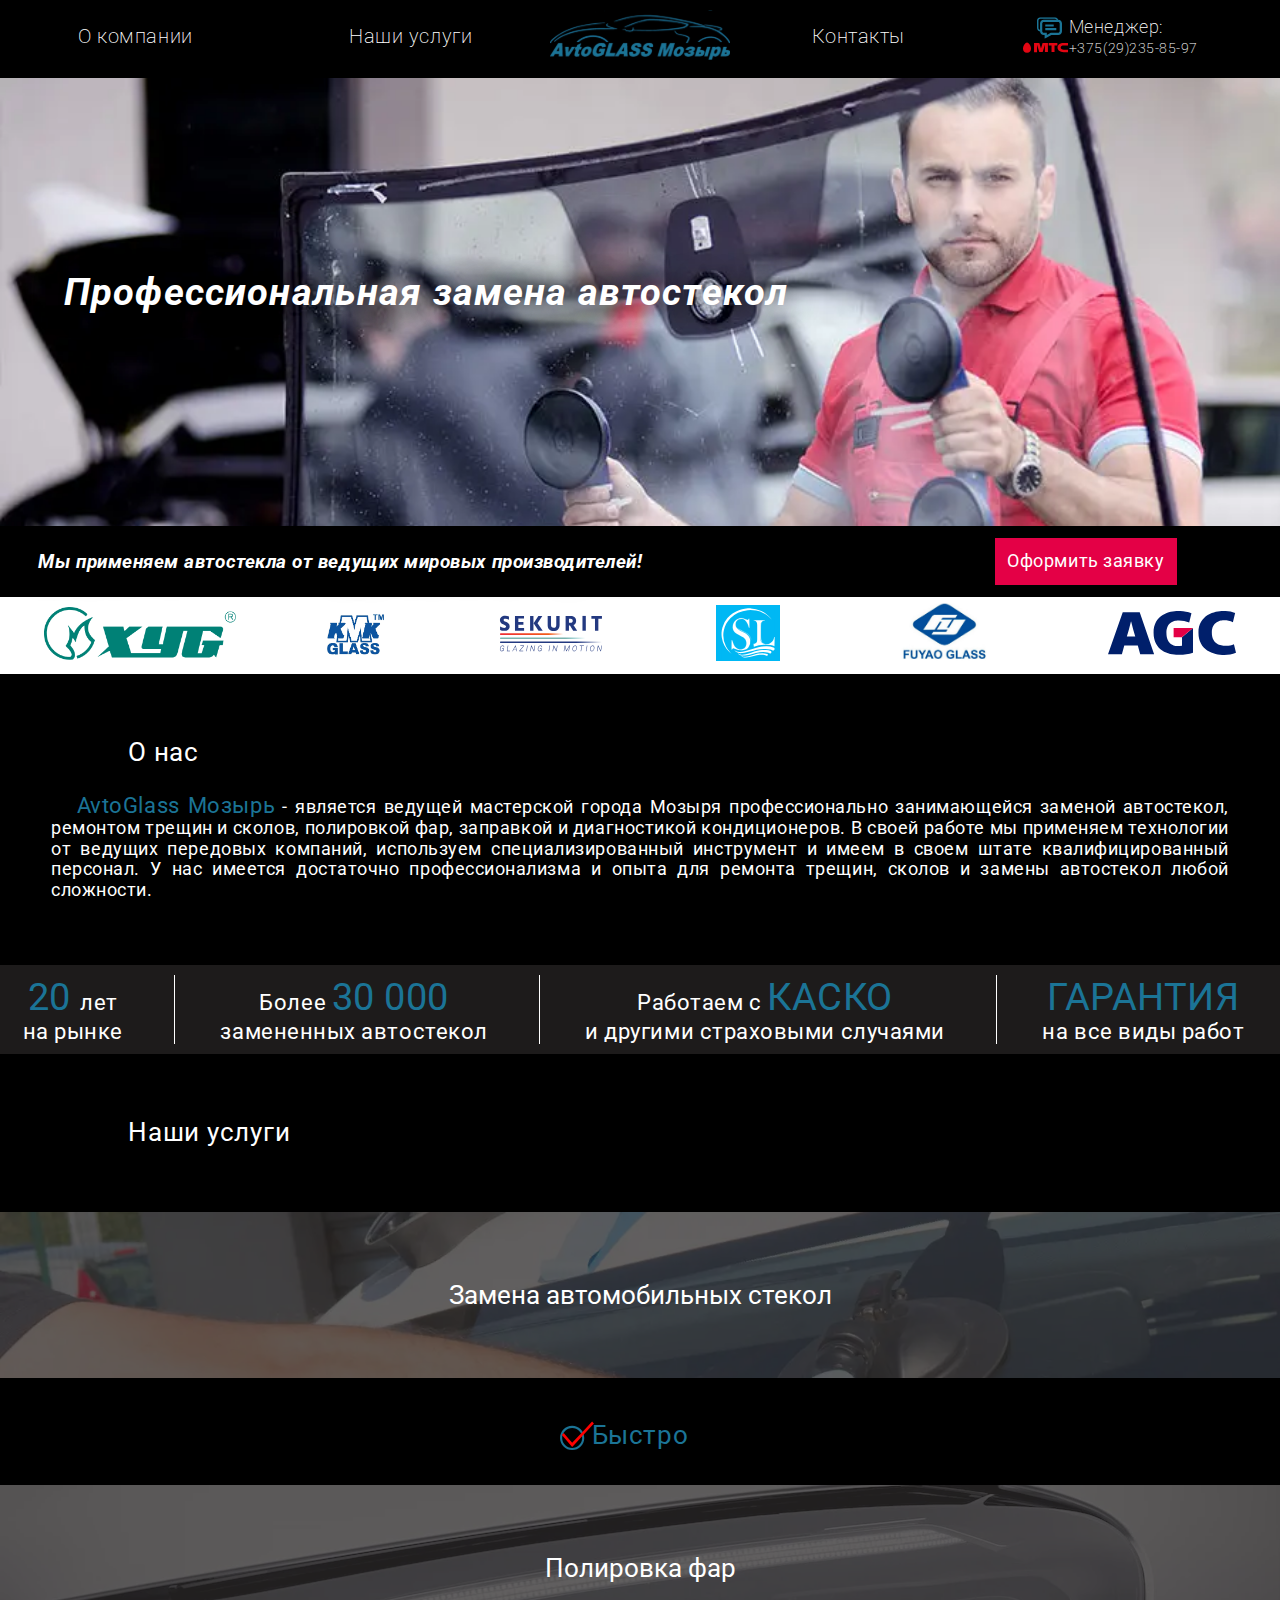
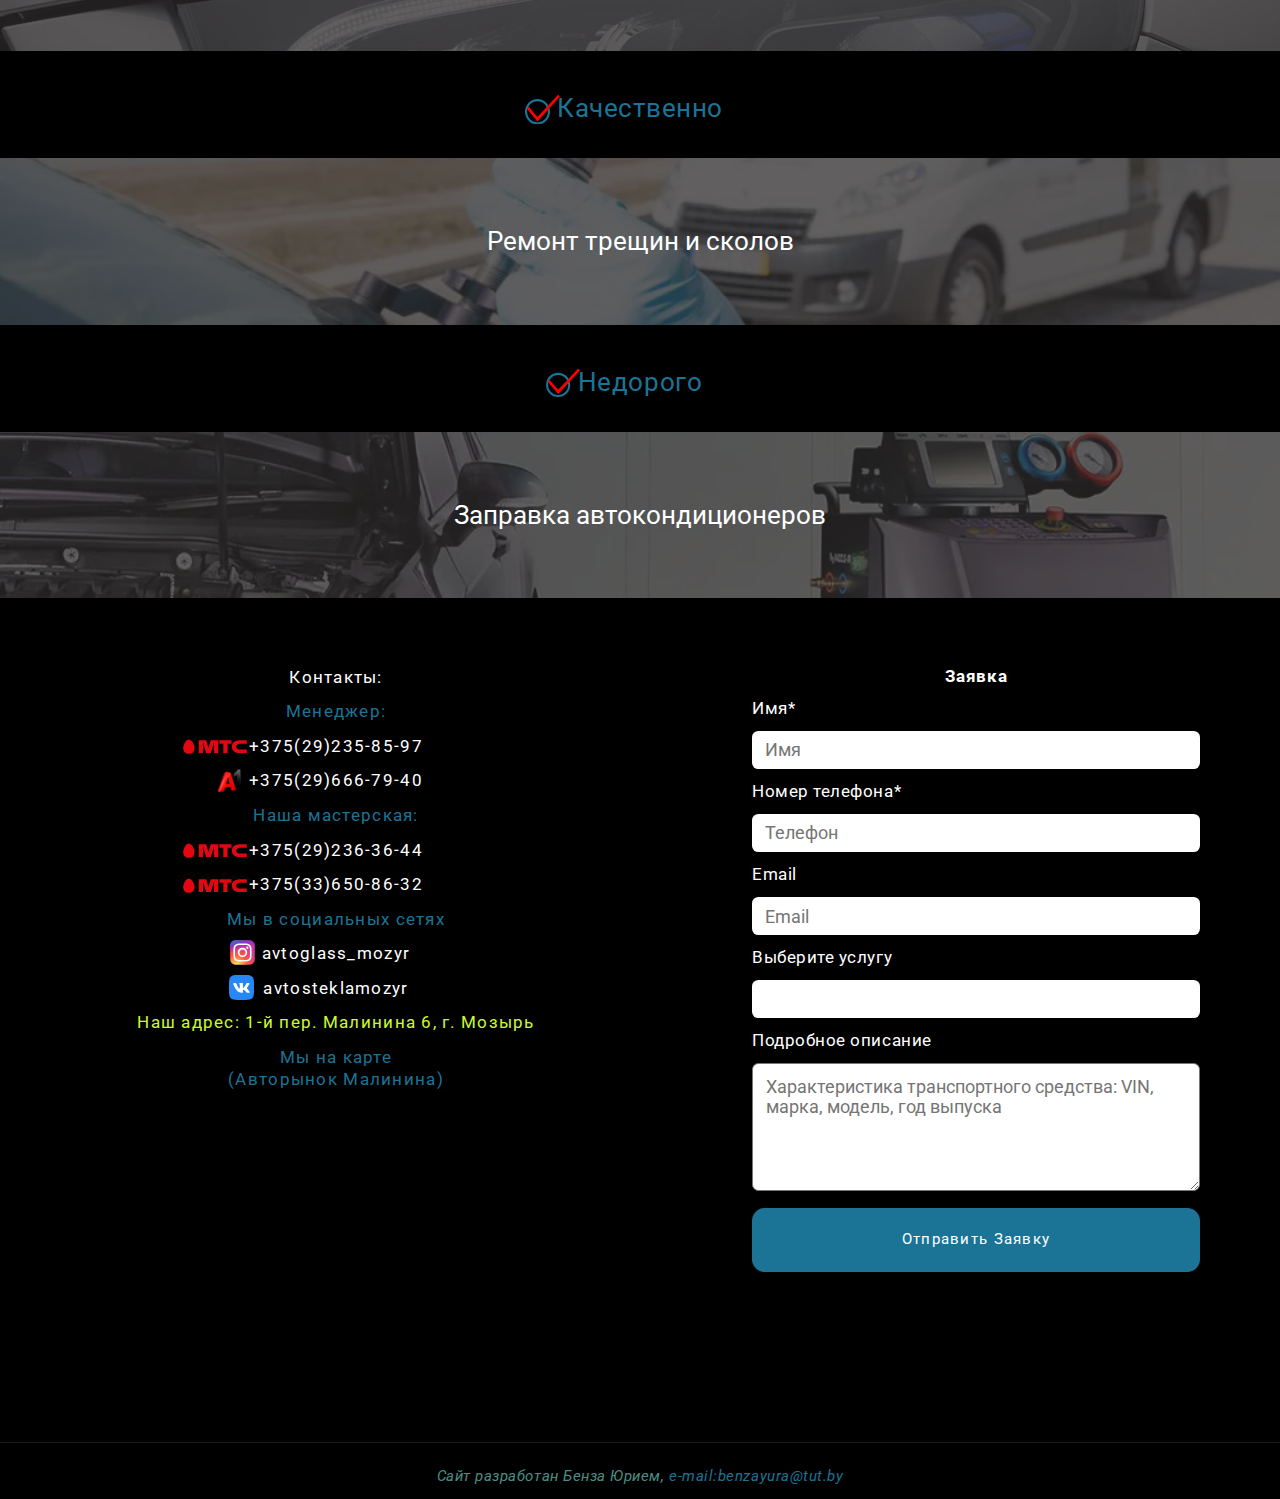
==== commit 19c462d4: "Add files via upload" ====
--- a/index.html
+++ b/index.html
@@ -113,15 +113,15 @@
        </ul>-->
        <div class="mobile_action">
       
-       <a href="#" class="button_mobile glass_mobile"></a>
+       <a href="index_glass.html" class="button_mobile glass_mobile"></a>
        <div class="between">
         <p>Быстро</p>
     </div>
-       <a href="#" class="button_mobile headlight_mobile"></a>
+       <a href="index_headlight.html" class="button_mobile headlight_mobile"></a>
        <div class="between">
         <p>Качественно</p>
     </div>
-       <a  href="#" class="button_mobile crack_mobile"></a>
+       <a  href="index_crack.html" class="button_mobile crack_mobile"></a>
        <div class="between">
         <p>Недорого</p>
     </div>
@@ -425,7 +425,7 @@
         </div>
         <div class="form">
             <form action="sender.php" id="form" method="post">
-                <h3 class="form_title" id="form_title">Оформить заявку</h3>
+                <h3 class="form_title" id="form_title">Заявка</h3>
                 <div class="form_item">
                 <label for="formName" class="form_label">Имя*</label>
                 <input id="formName" type="text" class="name form_input" name="name" placeholder="Имя"  tabindex="0" required>
--- a/styleglass_mobil.css
+++ b/styleglass_mobil.css
@@ -59,7 +59,7 @@
     display: none;
     overflow: hidden;
     transition: max-height 0.2s ease-out;}
-    .mobile_action {
+    .mobile_action, .form_mobile {
       display:none;
     } 
 /* header*/
@@ -136,6 +136,7 @@
       display: none;
 
      }
+
      /* навигация мобильной версии*/
     @media (max-width:390px) {
 html{
@@ -219,7 +220,7 @@
 
            nav ul li a:hover {
              color:#1B7496;
-            
+             
              } 
             
                      
@@ -422,7 +423,7 @@
       width:100vw;
       margin:0 auto;
       padding-top:1vw;
-      padding-bottom: 7vw;
+      padding-bottom: 10vw;
       }
       
       /*слайдер*/
@@ -450,12 +451,12 @@
       .mySlides p{
         color: white;
         font-weight: bold;
-        font-size: 3vw;
+        font-size: 4vw;
         font-style: italic;
         position: absolute;
         top:46vw;
         left:3vw;
-        width: 80vw;
+        width: 90vw;
         text-shadow: 1px 1px 30px rgb(0, 0, 0);
         text-indent: 0;
       }
@@ -577,7 +578,7 @@
           .logo {
           width:100vw; 
            background-color: #fff;
-           min-height: 40vw;
+           min-height: 30vw;
          margin-bottom: 1vw;
          padding-bottom: 1vw;
           }
@@ -585,30 +586,32 @@
        display:flex;
        flex-wrap: wrap;
              padding-bottom: 1vw;
+             justify-content: space-around;
+             padding-left: 4vw;
+             padding-right: 4vw;
                 
          }
         
            .logo_contener li {
-         margin-left: 3vw;
-         
+         padding-left: 3vw;
+         padding-right: 3vw;
          }
-         .logo_contener li:nth-child(n+3){
-margin-right: 3vw;
+  
+       
+         .logo_contener li .logo-KMK{
+          width:15vw;
          }
-         .logo_contener li .logo-KMK{
+         .logo_contener li .logo-XYG {
           width:20vw;
          }
-         .logo_contener li .logo-XYG {
+         .logo_contener li .logo-lemson {
+          width:15vw;
+         }
+         .logo_contener li .logo-fyg {
           width:25vw;
          }
-         .logo_contener li .logo-lemson {
-          width:20vw;
-         }
-         .logo_contener li .logo-fyg {
-          width:22vw;
-         }
          .logo_contener li .logo-sekurit {
-          width:22vw;
+          width:25vw;
          }
          .logo_contener li .logo-AGC {
           width:20vw;
@@ -667,13 +670,17 @@
    @media (max-width:390px) {
     .about {
       
-      margin-top: 5vw;
+      margin-top: 1vw;
      margin-bottom: 5vw;
- 
+ display:flex;
+ flex-direction: column-reverse;
     }
     h2{
 font-size: 5vw;
 
+    }
+    .about h2 {
+      order:1;
     }
     .about p {
       font-size: 4vw;
@@ -692,21 +699,25 @@
       width:100vw;
      display: block;
      background-color:black;
+   order:2;
+    margin-top: 10vw;
    
-    margin-top: 5vw;
     
     }
     .about_advantage li {
-     margin-bottom: 5vw;
+      padding: 0;
+      margin:0;
+     margin-bottom: 8vw;
         text-align: center;
         font-size: 5vw;
-         padding-right: 4vw;
+        font-weight: 80;
+         min-height: 15vw;
         width:100vw; 
           background-color: rgba(44, 42, 42, 0.65);
     }
     
     .about_advantage li span{
-     font-size: 6vw;
+     font-size: 7vw;
      text-transform: uppercase;
      color: #1B7496;
     }
@@ -1043,7 +1054,7 @@
  text-indent: 2vw; 
 }
 .myDIV1>p {
- 
+ text-align: center;
  font-size: 2.5vw;
  position: relative; 
  bottom: -3.2vw;
@@ -1173,7 +1184,8 @@
        }
        .myDIV1_social p {
          font-style: italic;      
-        padding-bottom: 1vw;    
+        padding-bottom: 1vw;  
+        text-align: center;  
         }
         .myDIV1_social p a{
        color:#498F86;
@@ -1857,7 +1869,7 @@
 .form_title{
   margin-top: 7vw;
 text-align:center;
-font-size: 4vw;
+font-size: 5vw;
 font-weight: 100;
 color:#CDFA2D;
 
